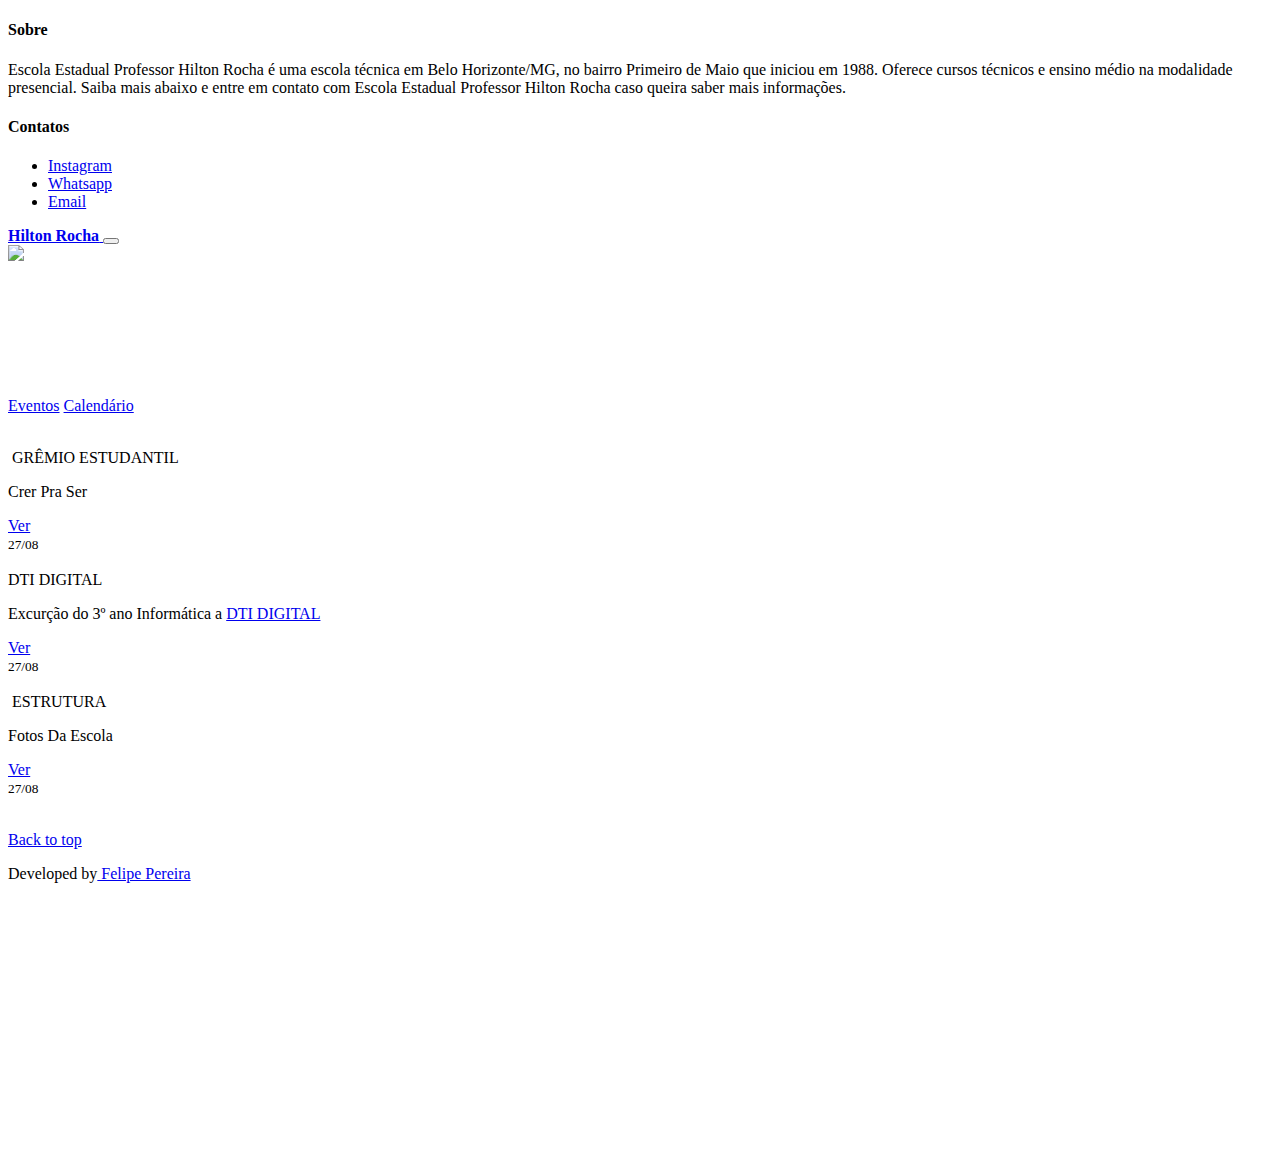
==== index.html @ 9ed956f4 "fixed bugs in html" ====
<!doctype html>
<html lang="pt-br">

<head>
  <meta charset="utf-8">
  <meta name="viewport" content="width=device-width, initial-scale=1">
  <meta name="description" content="">
  <meta name="author" content="Felipe Pereira">
  <meta name="generator" content="Lemon 0.101.0">
  <title>Hilton Rocha</title>


  <link href="./css/style.css" rel="stylesheet">
  <link rel="icon" type="imagem/png" href="./img/logo.png" />


</head>

<body>

  <div class="bg-image" style="background-image: url(./img/background.jpeg);height: 125vh;">
    <header>
      <div class="collapse bg-dark" id="navbarHeader">
        <div class="container">
          <div class="row">
            <div class="col-sm-8 col-md-7 py-4">
              <h4 class="text-white">Sobre</h4>
              <p class="text-muted">Escola Estadual Professor Hilton Rocha é uma escola técnica em Belo Horizonte/MG, no
                bairro Primeiro de Maio que iniciou em 1988. Oferece cursos técnicos e ensino médio na modalidade
                presencial. Saiba mais abaixo e entre em contato com Escola Estadual Professor Hilton Rocha caso queira
                saber mais informações.</p>
            </div>
            <div class="col-sm-4 offset-md-1 py-4">
              <h4 class="text-white">Contatos</h4>
              <ul class="list-unstyled">
                <li><a href="https://www.instagram.com/e.e.p.h.r/" class="text-white">Instagram</a></li>
                <li><a href="https://api.whatsapp.com/send?phone=55553134334885" class="text-white">Whatsapp</a></li>
                <li><a href="mailto:escola.353@educacao.mg.gov.br" class="text-white">Email</a></li>
              </ul>
            </div>
          </div>
        </div>
      </div>
      <div class="navbar navbar-dark bg-dark shadow-sm">
        <div class="container">
          <a href="#" class="navbar-brand d-flex align-items-center">
            <strong>Hilton Rocha</strong>
          </a>
          <button class="navbar-toggler" type="button" data-bs-toggle="collapse" data-bs-target="#navbarHeader"
            aria-controls="navbarHeader" aria-expanded="false" aria-label="Toggle navigation">
            <span class="navbar-toggler-icon"></span>
          </button>
        </div>
      </div>
    </header>
    <font color="white">
      <main>

        <section class="py-5 text-center container">
          <div class="row py-lg-5">
            <div class="col-lg-6 col-md-8 mx-auto">
              <img src="./img/logo.png">
              <h1 class="fw-light">Se não sabes aprende, se já sabes ensina</h1>
              <b>
                <p class="lead text-muted">Escola Estadual Professor Hilton Rocha</p>
              </b>
              <p><br>
    </font>
    <a href="#" class="btn btn-primary my-2">Eventos</a>
    <a href="#" class="btn btn-secondary my-2">Calendário</a>
    </p>
  </div>
  </div>
  </section>
  <div class="album py-5 bg-light">
    <div class="container">

      <div class="row row-cols-1 row-cols-sm-2 row-cols-md-3 g-3">
        <div class="col">
          <div class="card shadow-sm">
            <svg class="bd-placeholder-img card-img-top" width="100%" height="-10" xmlns="http://www.w3.org/2000/svg"
              role="img" aria-label="Placeholder: 
            Thumbnail" preserveAspectRatio="xMidYMid slice" focusable="false">
            </svg>
              <title>Placeholder</title>
              <img src="./img/gremio.jpeg" alt="" height="310px">
              <rect width="100%" height="100%" fill="#55595c" />
              <text x="50%" y="50%" fill="#eceeef" dy=".3em">GRÊMIO ESTUDANTIL</text>
            </svg>
            <div class="card-body">
              <p class="card-text">Crer Pra Ser</p>
              <div class="d-flex justify-content-between align-items-center">
                <div class="btn-group">
                  <a href="https://www.instagram.com/p/Cfljn4VO0ws/" button type="button"
                    class="btn btn-sm btn-outline-secondary">Ver</button></a>

                </div>
                <small class="text-muted">27/08</small>
              </div>
            </div>
          </div>
        </div>
        <div class="col">
          <div class="card shadow-sm">
            <svg class="bd-placeholder-img card-img-top" width="100%" height="1" xmlns="http://www.w3.org/2000/svg"
              role="img" aria-label="Placeholder: Thumbnail" preserveAspectRatio="xMidYMid slice" focusable="false">
            </svg><title>Placeholder</title><img src="./img/dti.jpeg" alt="" height="300px">
              <rect width="100%" height="100%" fill="#55595c" />
              <text x="50%" y="50%" fill="#eceeef" dy=".3em">DTI DIGITAL</text>
            </svg>

            <div class="card-body">
              <p class="card-text">Excurção do 3º ano Informática a <a href="https://www.dtidigital.com.br/"> DTI
                  DIGITAL</a></a></p>
              <div class="d-flex justify-content-between align-items-center">
                <div class="btn-group">
                  <a href="https://www.instagram.com/p/ChYHAMwJ24d/" button type="button"
                    class="btn btn-sm btn-outline-secondary">Ver</button></a>

                </div>
                <small class="text-muted">27/08</small>
              </div>
            </div>
          </div>
        </div>
        <div class="col">
          <div class="card shadow-sm">
            <svg class="bd-placeholder-img card-img-top" width="100%" height="1" xmlns="http://www.w3.org/2000/svg"
              role="img" aria-label="Placeholder: 
            Thumbnail" preserveAspectRatio="xMidYMid slice" focusable="false"></svg>
              <title>Placeholder</title><img src="./img/estrutura.jpg" alt="" height="300px">
              <rect width="100%" height="100%" fill="#55595c" />
              <text x="50%" y="50%" fill="#eceeef" dy=".3em">ESTRUTURA</text>
            </svg>
            <div class="card-body">
              <p class="card-text">Fotos Da Escola</p>
              <div class="d-flex justify-content-between align-items-center">
                <div class="btn-group">
                  <a href="https://www.instagram.com/p/ChUYfMyuqfx/" button type="button"
                    class="btn btn-sm btn-outline-secondary">Ver</button></a>

                </div>
                <small class="text-muted">27/08</small>
              </div>
            </div>
          </div>
        </div>
      </div>


      </footer>
      <br>


      <footer class="text-muted py-5">
        <div class="container">
          <p class="float-end mb-1">
            <a href="#">Back to top</a>
          </p>
          <p class="mb-1">Developed by<a href="https://github.com/felipepx"> Felipe
              Pereira</a></p>
        </div>
      </footer>



     <script type="text/javascript" charset="UTF-8" src="./js/index.js"> </script>
 

</body>

</html>
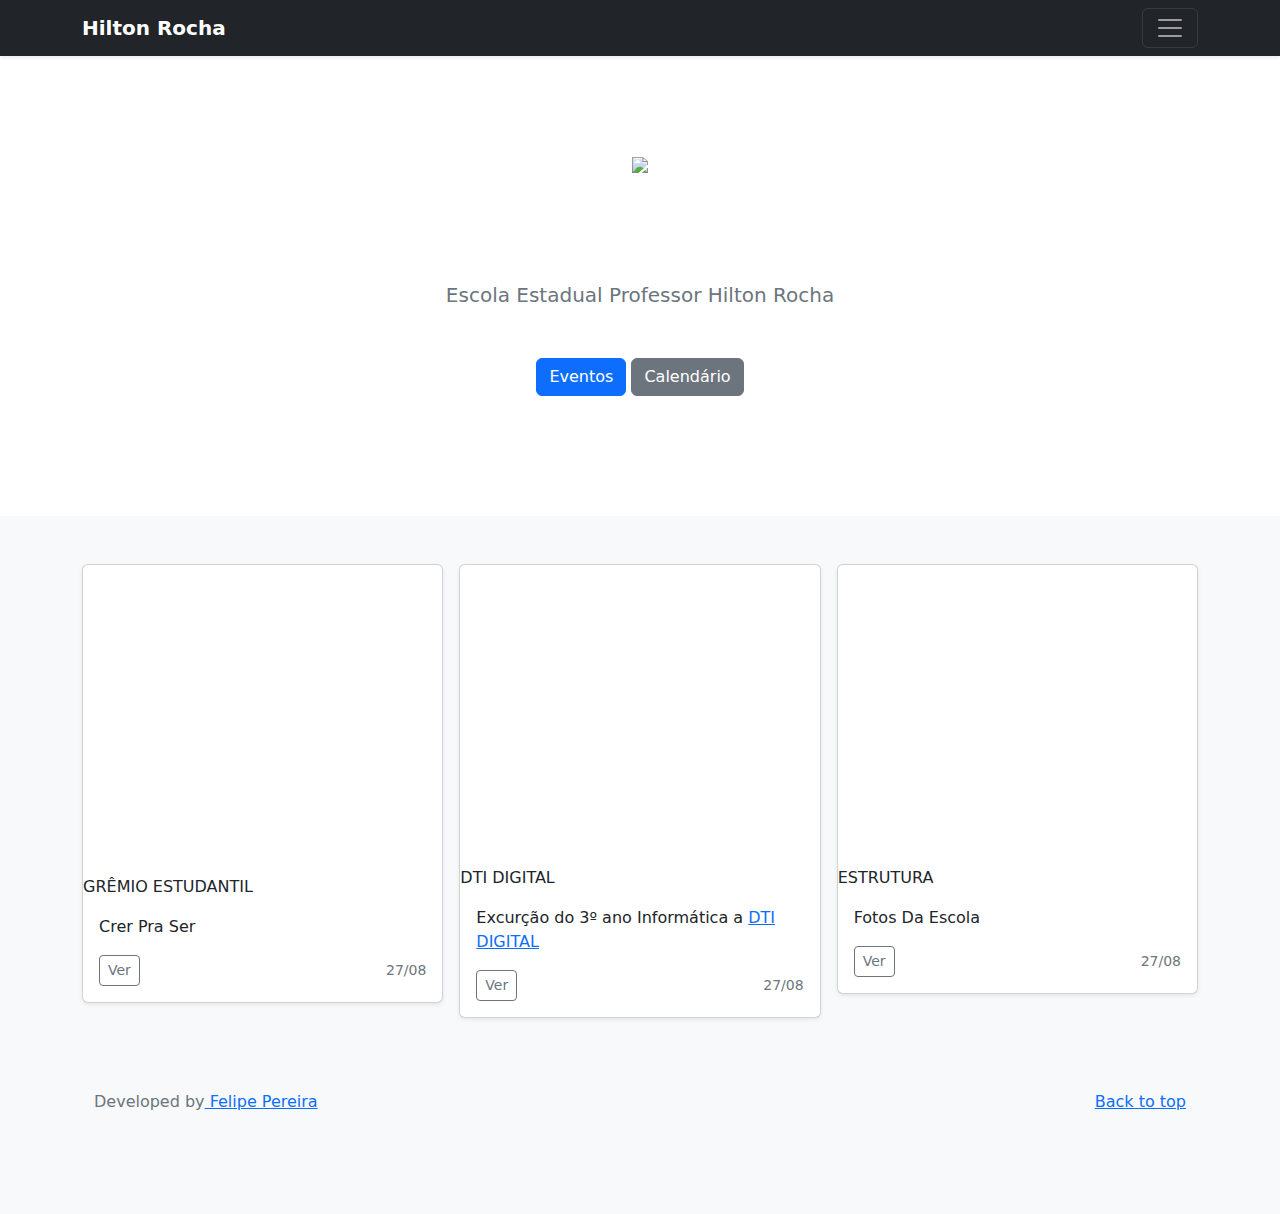
==== commit 951de6b8: "Update index.html" ====
--- a/index.html
+++ b/index.html
@@ -60,7 +60,7 @@
           <div class="row py-lg-5">
             <div class="col-lg-6 col-md-8 mx-auto">
               <img src="./img/logo.png">
-              <h1 class="fw-light">Se não sabes aprende, se já sabes ensina</h1>
+              <h1 class="fw-light">Se não sabes, aprende. Se já sabes, ensina</h1>
               <b>
                 <p class="lead text-muted">Escola Estadual Professor Hilton Rocha</p>
               </b>
--- a/css/style.css
+++ b/css/style.css
@@ -0,0 +1,12664 @@
+:root {
+    --bs-blue: #0d6efd;
+    --bs-indigo: #6610f2;
+    --bs-purple: #6f42c1;
+    --bs-pink: #d63384;
+    --bs-red: #dc3545;
+    --bs-orange: #fd7e14;
+    --bs-yellow: #ffc107;
+    --bs-green: #198754;
+    --bs-teal: #20c997;
+    --bs-cyan: #0dcaf0;
+    --bs-black: #000;
+    --bs-white: #fff;
+    --bs-gray: #6c757d;
+    --bs-gray-dark: #343a40;
+    --bs-gray-100: #f8f9fa;
+    --bs-gray-200: #e9ecef;
+    --bs-gray-300: #dee2e6;
+    --bs-gray-400: #ced4da;
+    --bs-gray-500: #adb5bd;
+    --bs-gray-600: #6c757d;
+    --bs-gray-700: #495057;
+    --bs-gray-800: #343a40;
+    --bs-gray-900: #212529;
+    --bs-primary: #0d6efd;
+    --bs-secondary: #6c757d;
+    --bs-success: #198754;
+    --bs-info: #0dcaf0;
+    --bs-warning: #ffc107;
+    --bs-danger: #dc3545;
+    --bs-light: #f8f9fa;
+    --bs-dark: #212529;
+    --bs-primary-rgb: 13, 110, 253;
+    --bs-secondary-rgb: 108, 117, 125;
+    --bs-success-rgb: 25, 135, 84;
+    --bs-info-rgb: 13, 202, 240;
+    --bs-warning-rgb: 255, 193, 7;
+    --bs-danger-rgb: 220, 53, 69;
+    --bs-light-rgb: 248, 249, 250;
+    --bs-dark-rgb: 33, 37, 41;
+    --bs-white-rgb: 255, 255, 255;
+    --bs-black-rgb: 0, 0, 0;
+    --bs-body-color-rgb: 33, 37, 41;
+    --bs-body-bg-rgb: 255, 255, 255;
+    --bs-font-sans-serif: system-ui, -apple-system, "Segoe UI", Roboto, "Helvetica Neue", "Noto Sans", "Liberation Sans", Arial, sans-serif, "Apple Color Emoji", "Segoe UI Emoji", "Segoe UI Symbol", "Noto Color Emoji";
+    --bs-font-monospace: SFMono-Regular, Menlo, Monaco, Consolas, "Liberation Mono", "Courier New", monospace;
+    --bs-gradient: linear-gradient(180deg, rgba(255, 255, 255, 0.15), rgba(255, 255, 255, 0));
+    --bs-body-font-family: var(--bs-font-sans-serif);
+    --bs-body-font-size: 1rem;
+    --bs-body-font-weight: 400;
+    --bs-body-line-height: 1.5;
+    --bs-body-color: #212529;
+    --bs-body-bg: #fff;
+    --bs-border-width: 1px;
+    --bs-border-style: solid;
+    --bs-border-color: #dee2e6;
+    --bs-border-color-translucent: rgba(0, 0, 0, 0.175);
+    --bs-border-radius: 0.375rem;
+    --bs-border-radius-sm: 0.25rem;
+    --bs-border-radius-lg: 0.5rem;
+    --bs-border-radius-xl: 1rem;
+    --bs-border-radius-2xl: 2rem;
+    --bs-border-radius-pill: 50rem;
+    --bs-link-color: #0d6efd;
+    --bs-link-hover-color: #0a58ca;
+    --bs-code-color: #d63384;
+    --bs-highlight-bg: #fff3cd
+}
+
+*,
+::after,
+::before {
+    box-sizing: border-box
+}
+
+@media (prefers-reduced-motion:no-preference) {
+    :root {
+        scroll-behavior: smooth
+    }
+}
+
+body {
+    margin: 0;
+    font-family: var(--bs-body-font-family);
+    font-size: var(--bs-body-font-size);
+    font-weight: var(--bs-body-font-weight);
+    line-height: var(--bs-body-line-height);
+    color: var(--bs-body-color);
+    text-align: var(--bs-body-text-align);
+    background-color: var(--bs-body-bg);
+    -webkit-text-size-adjust: 100%;
+    -webkit-tap-highlight-color: transparent
+}
+
+hr {
+    margin: 1rem 0;
+    color: inherit;
+    border: 0;
+    border-top: 1px solid;
+    opacity: .25
+}
+
+.h1,
+.h2,
+.h3,
+.h4,
+.h5,
+.h6,
+h1,
+h2,
+h3,
+h4,
+h5,
+h6 {
+    margin-top: 0;
+    margin-bottom: .5rem;
+    font-weight: 500;
+    line-height: 1.2
+}
+
+.h1,
+h1 {
+    font-size: calc(1.375rem + 1.5vw)
+}
+
+@media (min-width:1200px) {
+
+    .h1,
+    h1 {
+        font-size: 2.5rem
+    }
+}
+
+.h2,
+h2 {
+    font-size: calc(1.325rem + .9vw)
+}
+
+@media (min-width:1200px) {
+
+    .h2,
+    h2 {
+        font-size: 2rem
+    }
+}
+
+.h3,
+h3 {
+    font-size: calc(1.3rem + .6vw)
+}
+
+@media (min-width:1200px) {
+
+    .h3,
+    h3 {
+        font-size: 1.75rem
+    }
+}
+
+.h4,
+h4 {
+    font-size: calc(1.275rem + .3vw)
+}
+
+@media (min-width:1200px) {
+
+    .h4,
+    h4 {
+        font-size: 1.5rem
+    }
+}
+
+.h5,
+h5 {
+    font-size: 1.25rem
+}
+
+.h6,
+h6 {
+    font-size: 1rem
+}
+
+p {
+    margin-top: 0;
+    margin-bottom: 1rem
+}
+
+abbr[title] {
+    -webkit-text-decoration: underline dotted;
+    text-decoration: underline dotted;
+    cursor: help;
+    -webkit-text-decoration-skip-ink: none;
+    text-decoration-skip-ink: none
+}
+
+address {
+    margin-bottom: 1rem;
+    font-style: normal;
+    line-height: inherit
+}
+
+ol,
+ul {
+    padding-left: 2rem
+}
+
+dl,
+ol,
+ul {
+    margin-top: 0;
+    margin-bottom: 1rem
+}
+
+ol ol,
+ol ul,
+ul ol,
+ul ul {
+    margin-bottom: 0
+}
+
+dt {
+    font-weight: 700
+}
+
+dd {
+    margin-bottom: .5rem;
+    margin-left: 0
+}
+
+blockquote {
+    margin: 0 0 1rem
+}
+
+b,
+strong {
+    font-weight: bolder
+}
+
+.small,
+small {
+    font-size: .875em
+}
+
+.mark,
+mark {
+    padding: .1875em;
+    background-color: var(--bs-highlight-bg)
+}
+
+sub,
+sup {
+    position: relative;
+    font-size: .75em;
+    line-height: 0;
+    vertical-align: baseline
+}
+
+sub {
+    bottom: -.25em
+}
+
+sup {
+    top: -.5em
+}
+
+a {
+    color: var(--bs-link-color);
+    text-decoration: underline
+}
+
+a:hover {
+    color: var(--bs-link-hover-color)
+}
+
+a:not([href]):not([class]),
+a:not([href]):not([class]):hover {
+    color: inherit;
+    text-decoration: none
+}
+
+code,
+kbd,
+pre,
+samp {
+    font-family: var(--bs-font-monospace);
+    font-size: 1em
+}
+
+pre {
+    display: block;
+    margin-top: 0;
+    margin-bottom: 1rem;
+    overflow: auto;
+    font-size: .875em
+}
+
+pre code {
+    font-size: inherit;
+    color: inherit;
+    word-break: normal
+}
+
+code {
+    font-size: .875em;
+    color: var(--bs-code-color);
+    word-wrap: break-word
+}
+
+a>code {
+    color: inherit
+}
+
+kbd {
+    padding: .1875rem .375rem;
+    font-size: .875em;
+    color: var(--bs-body-bg);
+    background-color: var(--bs-body-color);
+    border-radius: .25rem
+}
+
+kbd kbd {
+    padding: 0;
+    font-size: 1em
+}
+
+figure {
+    margin: 0 0 1rem
+}
+
+img,
+svg {
+    vertical-align: middle
+}
+
+table {
+    caption-side: bottom;
+    border-collapse: collapse
+}
+
+caption {
+    padding-top: .5rem;
+    padding-bottom: .5rem;
+    color: #6c757d;
+    text-align: left
+}
+
+th {
+    text-align: inherit;
+    text-align: -webkit-match-parent
+}
+
+tbody,
+td,
+tfoot,
+th,
+thead,
+tr {
+    border-color: inherit;
+    border-style: solid;
+    border-width: 0
+}
+
+label {
+    display: inline-block
+}
+
+button {
+    border-radius: 0
+}
+
+button:focus:not(:focus-visible) {
+    outline: 0
+}
+
+button,
+input,
+optgroup,
+select,
+textarea {
+    margin: 0;
+    font-family: inherit;
+    font-size: inherit;
+    line-height: inherit
+}
+
+button,
+select {
+    text-transform: none
+}
+
+[role=button] {
+    cursor: pointer
+}
+
+select {
+    word-wrap: normal
+}
+
+select:disabled {
+    opacity: 1
+}
+
+[list]:not([type=date]):not([type=datetime-local]):not([type=month]):not([type=week]):not([type=time])::-webkit-calendar-picker-indicator {
+    display: none !important
+}
+
+[type=button],
+[type=reset],
+[type=submit],
+button {
+    -webkit-appearance: button
+}
+
+[type=button]:not(:disabled),
+[type=reset]:not(:disabled),
+[type=submit]:not(:disabled),
+button:not(:disabled) {
+    cursor: pointer
+}
+
+::-moz-focus-inner {
+    padding: 0;
+    border-style: none
+}
+
+textarea {
+    resize: vertical
+}
+
+fieldset {
+    min-width: 0;
+    padding: 0;
+    margin: 0;
+    border: 0
+}
+
+legend {
+    float: left;
+    width: 100%;
+    padding: 0;
+    margin-bottom: .5rem;
+    font-size: calc(1.275rem + .3vw);
+    line-height: inherit
+}
+
+@media (min-width:1200px) {
+    legend {
+        font-size: 1.5rem
+    }
+}
+
+legend+* {
+    clear: left
+}
+
+::-webkit-datetime-edit-day-field,
+::-webkit-datetime-edit-fields-wrapper,
+::-webkit-datetime-edit-hour-field,
+::-webkit-datetime-edit-minute,
+::-webkit-datetime-edit-month-field,
+::-webkit-datetime-edit-text,
+::-webkit-datetime-edit-year-field {
+    padding: 0
+}
+
+::-webkit-inner-spin-button {
+    height: auto
+}
+
+[type=search] {
+    outline-offset: -2px;
+    -webkit-appearance: textfield
+}
+
+::-webkit-search-decoration {
+    -webkit-appearance: none
+}
+
+::-webkit-color-swatch-wrapper {
+    padding: 0
+}
+
+::-webkit-file-upload-button {
+    font: inherit;
+    -webkit-appearance: button
+}
+
+::file-selector-button {
+    font: inherit;
+    -webkit-appearance: button
+}
+
+output {
+    display: inline-block
+}
+
+iframe {
+    border: 0
+}
+
+summary {
+    display: list-item;
+    cursor: pointer
+}
+
+progress {
+    vertical-align: baseline
+}
+
+[hidden] {
+    display: none !important
+}
+
+.lead {
+    font-size: 1.25rem;
+    font-weight: 300
+}
+
+.display-1 {
+    font-size: calc(1.625rem + 4.5vw);
+    font-weight: 300;
+    line-height: 1.2
+}
+
+@media (min-width:1200px) {
+    .display-1 {
+        font-size: 5rem
+    }
+}
+
+.display-2 {
+    font-size: calc(1.575rem + 3.9vw);
+    font-weight: 300;
+    line-height: 1.2
+}
+
+@media (min-width:1200px) {
+    .display-2 {
+        font-size: 4.5rem
+    }
+}
+
+.display-3 {
+    font-size: calc(1.525rem + 3.3vw);
+    font-weight: 300;
+    line-height: 1.2
+}
+
+@media (min-width:1200px) {
+    .display-3 {
+        font-size: 4rem
+    }
+}
+
+.display-4 {
+    font-size: calc(1.475rem + 2.7vw);
+    font-weight: 300;
+    line-height: 1.2
+}
+
+@media (min-width:1200px) {
+    .display-4 {
+        font-size: 3.5rem
+    }
+}
+
+.display-5 {
+    font-size: calc(1.425rem + 2.1vw);
+    font-weight: 300;
+    line-height: 1.2
+}
+
+@media (min-width:1200px) {
+    .display-5 {
+        font-size: 3rem
+    }
+}
+
+.display-6 {
+    font-size: calc(1.375rem + 1.5vw);
+    font-weight: 300;
+    line-height: 1.2
+}
+
+@media (min-width:1200px) {
+    .display-6 {
+        font-size: 2.5rem
+    }
+}
+
+.list-unstyled {
+    padding-left: 0;
+    list-style: none
+}
+
+.list-inline {
+    padding-left: 0;
+    list-style: none
+}
+
+.list-inline-item {
+    display: inline-block
+}
+
+.list-inline-item:not(:last-child) {
+    margin-right: .5rem
+}
+
+.initialism {
+    font-size: .875em;
+    text-transform: uppercase
+}
+
+.blockquote {
+    margin-bottom: 1rem;
+    font-size: 1.25rem
+}
+
+.blockquote>:last-child {
+    margin-bottom: 0
+}
+
+.blockquote-footer {
+    margin-top: -1rem;
+    margin-bottom: 1rem;
+    font-size: .875em;
+    color: #6c757d
+}
+
+.blockquote-footer::before {
+    content: "— "
+}
+
+.img-fluid {
+    max-width: 100%;
+    height: auto
+}
+
+.img-thumbnail {
+    padding: .25rem;
+    background-color: #fff;
+    border: 1px solid var(--bs-border-color);
+    border-radius: .375rem;
+    max-width: 100%;
+    height: auto
+}
+
+.figure {
+    display: inline-block
+}
+
+.figure-img {
+    margin-bottom: .5rem;
+    line-height: 1
+}
+
+.figure-caption {
+    font-size: .875em;
+    color: #6c757d
+}
+
+.container,
+.container-fluid,
+.container-lg,
+.container-md,
+.container-sm,
+.container-xl,
+.container-xxl {
+    --bs-gutter-x: 1.5rem;
+    --bs-gutter-y: 0;
+    width: 100%;
+    padding-right: calc(var(--bs-gutter-x) * .5);
+    padding-left: calc(var(--bs-gutter-x) * .5);
+    margin-right: auto;
+    margin-left: auto
+}
+
+@media (min-width:576px) {
+
+    .container,
+    .container-sm {
+        max-width: 540px
+    }
+}
+
+@media (min-width:768px) {
+
+    .container,
+    .container-md,
+    .container-sm {
+        max-width: 720px
+    }
+}
+
+@media (min-width:992px) {
+
+    .container,
+    .container-lg,
+    .container-md,
+    .container-sm {
+        max-width: 960px
+    }
+}
+
+@media (min-width:1200px) {
+
+    .container,
+    .container-lg,
+    .container-md,
+    .container-sm,
+    .container-xl {
+        max-width: 1140px
+    }
+}
+
+@media (min-width:1400px) {
+
+    .container,
+    .container-lg,
+    .container-md,
+    .container-sm,
+    .container-xl,
+    .container-xxl {
+        max-width: 1320px
+    }
+}
+
+.row {
+    --bs-gutter-x: 1.5rem;
+    --bs-gutter-y: 0;
+    display: flex;
+    flex-wrap: wrap;
+    margin-top: calc(-1 * var(--bs-gutter-y));
+    margin-right: calc(-.5 * var(--bs-gutter-x));
+    margin-left: calc(-.5 * var(--bs-gutter-x))
+}
+
+.row>* {
+    flex-shrink: 0;
+    width: 100%;
+    max-width: 100%;
+    padding-right: calc(var(--bs-gutter-x) * .5);
+    padding-left: calc(var(--bs-gutter-x) * .5);
+    margin-top: var(--bs-gutter-y)
+}
+
+.col {
+    flex: 1 0 0%
+}
+
+.row-cols-auto>* {
+    flex: 0 0 auto;
+    width: auto
+}
+
+.row-cols-1>* {
+    flex: 0 0 auto;
+    width: 100%
+}
+
+.row-cols-2>* {
+    flex: 0 0 auto;
+    width: 50%
+}
+
+.row-cols-3>* {
+    flex: 0 0 auto;
+    width: 33.3333333333%
+}
+
+.row-cols-4>* {
+    flex: 0 0 auto;
+    width: 25%
+}
+
+.row-cols-5>* {
+    flex: 0 0 auto;
+    width: 20%
+}
+
+.row-cols-6>* {
+    flex: 0 0 auto;
+    width: 16.6666666667%
+}
+
+.col-auto {
+    flex: 0 0 auto;
+    width: auto
+}
+
+.col-1 {
+    flex: 0 0 auto;
+    width: 8.33333333%
+}
+
+.col-2 {
+    flex: 0 0 auto;
+    width: 16.66666667%
+}
+
+.col-3 {
+    flex: 0 0 auto;
+    width: 25%
+}
+
+.col-4 {
+    flex: 0 0 auto;
+    width: 33.33333333%
+}
+
+.col-5 {
+    flex: 0 0 auto;
+    width: 41.66666667%
+}
+
+.col-6 {
+    flex: 0 0 auto;
+    width: 50%
+}
+
+.col-7 {
+    flex: 0 0 auto;
+    width: 58.33333333%
+}
+
+.col-8 {
+    flex: 0 0 auto;
+    width: 66.66666667%
+}
+
+.col-9 {
+    flex: 0 0 auto;
+    width: 75%
+}
+
+.col-10 {
+    flex: 0 0 auto;
+    width: 83.33333333%
+}
+
+.col-11 {
+    flex: 0 0 auto;
+    width: 91.66666667%
+}
+
+.col-12 {
+    flex: 0 0 auto;
+    width: 100%
+}
+
+.offset-1 {
+    margin-left: 8.33333333%
+}
+
+.offset-2 {
+    margin-left: 16.66666667%
+}
+
+.offset-3 {
+    margin-left: 25%
+}
+
+.offset-4 {
+    margin-left: 33.33333333%
+}
+
+.offset-5 {
+    margin-left: 41.66666667%
+}
+
+.offset-6 {
+    margin-left: 50%
+}
+
+.offset-7 {
+    margin-left: 58.33333333%
+}
+
+.offset-8 {
+    margin-left: 66.66666667%
+}
+
+.offset-9 {
+    margin-left: 75%
+}
+
+.offset-10 {
+    margin-left: 83.33333333%
+}
+
+.offset-11 {
+    margin-left: 91.66666667%
+}
+
+.g-0,
+.gx-0 {
+    --bs-gutter-x: 0
+}
+
+.g-0,
+.gy-0 {
+    --bs-gutter-y: 0
+}
+
+.g-1,
+.gx-1 {
+    --bs-gutter-x: 0.25rem
+}
+
+.g-1,
+.gy-1 {
+    --bs-gutter-y: 0.25rem
+}
+
+.g-2,
+.gx-2 {
+    --bs-gutter-x: 0.5rem
+}
+
+.g-2,
+.gy-2 {
+    --bs-gutter-y: 0.5rem
+}
+
+.g-3,
+.gx-3 {
+    --bs-gutter-x: 1rem
+}
+
+.g-3,
+.gy-3 {
+    --bs-gutter-y: 1rem
+}
+
+.g-4,
+.gx-4 {
+    --bs-gutter-x: 1.5rem
+}
+
+.g-4,
+.gy-4 {
+    --bs-gutter-y: 1.5rem
+}
+
+.g-5,
+.gx-5 {
+    --bs-gutter-x: 3rem
+}
+
+.g-5,
+.gy-5 {
+    --bs-gutter-y: 3rem
+}
+
+@media (min-width:576px) {
+    .col-sm {
+        flex: 1 0 0%
+    }
+
+    .row-cols-sm-auto>* {
+        flex: 0 0 auto;
+        width: auto
+    }
+
+    .row-cols-sm-1>* {
+        flex: 0 0 auto;
+        width: 100%
+    }
+
+    .row-cols-sm-2>* {
+        flex: 0 0 auto;
+        width: 50%
+    }
+
+    .row-cols-sm-3>* {
+        flex: 0 0 auto;
+        width: 33.3333333333%
+    }
+
+    .row-cols-sm-4>* {
+        flex: 0 0 auto;
+        width: 25%
+    }
+
+    .row-cols-sm-5>* {
+        flex: 0 0 auto;
+        width: 20%
+    }
+
+    .row-cols-sm-6>* {
+        flex: 0 0 auto;
+        width: 16.6666666667%
+    }
+
+    .col-sm-auto {
+        flex: 0 0 auto;
+        width: auto
+    }
+
+    .col-sm-1 {
+        flex: 0 0 auto;
+        width: 8.33333333%
+    }
+
+    .col-sm-2 {
+        flex: 0 0 auto;
+        width: 16.66666667%
+    }
+
+    .col-sm-3 {
+        flex: 0 0 auto;
+        width: 25%
+    }
+
+    .col-sm-4 {
+        flex: 0 0 auto;
+        width: 33.33333333%
+    }
+
+    .col-sm-5 {
+        flex: 0 0 auto;
+        width: 41.66666667%
+    }
+
+    .col-sm-6 {
+        flex: 0 0 auto;
+        width: 50%
+    }
+
+    .col-sm-7 {
+        flex: 0 0 auto;
+        width: 58.33333333%
+    }
+
+    .col-sm-8 {
+        flex: 0 0 auto;
+        width: 66.66666667%
+    }
+
+    .col-sm-9 {
+        flex: 0 0 auto;
+        width: 75%
+    }
+
+    .col-sm-10 {
+        flex: 0 0 auto;
+        width: 83.33333333%
+    }
+
+    .col-sm-11 {
+        flex: 0 0 auto;
+        width: 91.66666667%
+    }
+
+    .col-sm-12 {
+        flex: 0 0 auto;
+        width: 100%
+    }
+
+    .offset-sm-0 {
+        margin-left: 0
+    }
+
+    .offset-sm-1 {
+        margin-left: 8.33333333%
+    }
+
+    .offset-sm-2 {
+        margin-left: 16.66666667%
+    }
+
+    .offset-sm-3 {
+        margin-left: 25%
+    }
+
+    .offset-sm-4 {
+        margin-left: 33.33333333%
+    }
+
+    .offset-sm-5 {
+        margin-left: 41.66666667%
+    }
+
+    .offset-sm-6 {
+        margin-left: 50%
+    }
+
+    .offset-sm-7 {
+        margin-left: 58.33333333%
+    }
+
+    .offset-sm-8 {
+        margin-left: 66.66666667%
+    }
+
+    .offset-sm-9 {
+        margin-left: 75%
+    }
+
+    .offset-sm-10 {
+        margin-left: 83.33333333%
+    }
+
+    .offset-sm-11 {
+        margin-left: 91.66666667%
+    }
+
+    .g-sm-0,
+    .gx-sm-0 {
+        --bs-gutter-x: 0
+    }
+
+    .g-sm-0,
+    .gy-sm-0 {
+        --bs-gutter-y: 0
+    }
+
+    .g-sm-1,
+    .gx-sm-1 {
+        --bs-gutter-x: 0.25rem
+    }
+
+    .g-sm-1,
+    .gy-sm-1 {
+        --bs-gutter-y: 0.25rem
+    }
+
+    .g-sm-2,
+    .gx-sm-2 {
+        --bs-gutter-x: 0.5rem
+    }
+
+    .g-sm-2,
+    .gy-sm-2 {
+        --bs-gutter-y: 0.5rem
+    }
+
+    .g-sm-3,
+    .gx-sm-3 {
+        --bs-gutter-x: 1rem
+    }
+
+    .g-sm-3,
+    .gy-sm-3 {
+        --bs-gutter-y: 1rem
+    }
+
+    .g-sm-4,
+    .gx-sm-4 {
+        --bs-gutter-x: 1.5rem
+    }
+
+    .g-sm-4,
+    .gy-sm-4 {
+        --bs-gutter-y: 1.5rem
+    }
+
+    .g-sm-5,
+    .gx-sm-5 {
+        --bs-gutter-x: 3rem
+    }
+
+    .g-sm-5,
+    .gy-sm-5 {
+        --bs-gutter-y: 3rem
+    }
+}
+
+@media (min-width:768px) {
+    .col-md {
+        flex: 1 0 0%
+    }
+
+    .row-cols-md-auto>* {
+        flex: 0 0 auto;
+        width: auto
+    }
+
+    .row-cols-md-1>* {
+        flex: 0 0 auto;
+        width: 100%
+    }
+
+    .row-cols-md-2>* {
+        flex: 0 0 auto;
+        width: 50%
+    }
+
+    .row-cols-md-3>* {
+        flex: 0 0 auto;
+        width: 33.3333333333%
+    }
+
+    .row-cols-md-4>* {
+        flex: 0 0 auto;
+        width: 25%
+    }
+
+    .row-cols-md-5>* {
+        flex: 0 0 auto;
+        width: 20%
+    }
+
+    .row-cols-md-6>* {
+        flex: 0 0 auto;
+        width: 16.6666666667%
+    }
+
+    .col-md-auto {
+        flex: 0 0 auto;
+        width: auto
+    }
+
+    .col-md-1 {
+        flex: 0 0 auto;
+        width: 8.33333333%
+    }
+
+    .col-md-2 {
+        flex: 0 0 auto;
+        width: 16.66666667%
+    }
+
+    .col-md-3 {
+        flex: 0 0 auto;
+        width: 25%
+    }
+
+    .col-md-4 {
+        flex: 0 0 auto;
+        width: 33.33333333%
+    }
+
+    .col-md-5 {
+        flex: 0 0 auto;
+        width: 41.66666667%
+    }
+
+    .col-md-6 {
+        flex: 0 0 auto;
+        width: 50%
+    }
+
+    .col-md-7 {
+        flex: 0 0 auto;
+        width: 58.33333333%
+    }
+
+    .col-md-8 {
+        flex: 0 0 auto;
+        width: 66.66666667%
+    }
+
+    .col-md-9 {
+        flex: 0 0 auto;
+        width: 75%
+    }
+
+    .col-md-10 {
+        flex: 0 0 auto;
+        width: 83.33333333%
+    }
+
+    .col-md-11 {
+        flex: 0 0 auto;
+        width: 91.66666667%
+    }
+
+    .col-md-12 {
+        flex: 0 0 auto;
+        width: 100%
+    }
+
+    .offset-md-0 {
+        margin-left: 0
+    }
+
+    .offset-md-1 {
+        margin-left: 8.33333333%
+    }
+
+    .offset-md-2 {
+        margin-left: 16.66666667%
+    }
+
+    .offset-md-3 {
+        margin-left: 25%
+    }
+
+    .offset-md-4 {
+        margin-left: 33.33333333%
+    }
+
+    .offset-md-5 {
+        margin-left: 41.66666667%
+    }
+
+    .offset-md-6 {
+        margin-left: 50%
+    }
+
+    .offset-md-7 {
+        margin-left: 58.33333333%
+    }
+
+    .offset-md-8 {
+        margin-left: 66.66666667%
+    }
+
+    .offset-md-9 {
+        margin-left: 75%
+    }
+
+    .offset-md-10 {
+        margin-left: 83.33333333%
+    }
+
+    .offset-md-11 {
+        margin-left: 91.66666667%
+    }
+
+    .g-md-0,
+    .gx-md-0 {
+        --bs-gutter-x: 0
+    }
+
+    .g-md-0,
+    .gy-md-0 {
+        --bs-gutter-y: 0
+    }
+
+    .g-md-1,
+    .gx-md-1 {
+        --bs-gutter-x: 0.25rem
+    }
+
+    .g-md-1,
+    .gy-md-1 {
+        --bs-gutter-y: 0.25rem
+    }
+
+    .g-md-2,
+    .gx-md-2 {
+        --bs-gutter-x: 0.5rem
+    }
+
+    .g-md-2,
+    .gy-md-2 {
+        --bs-gutter-y: 0.5rem
+    }
+
+    .g-md-3,
+    .gx-md-3 {
+        --bs-gutter-x: 1rem
+    }
+
+    .g-md-3,
+    .gy-md-3 {
+        --bs-gutter-y: 1rem
+    }
+
+    .g-md-4,
+    .gx-md-4 {
+        --bs-gutter-x: 1.5rem
+    }
+
+    .g-md-4,
+    .gy-md-4 {
+        --bs-gutter-y: 1.5rem
+    }
+
+    .g-md-5,
+    .gx-md-5 {
+        --bs-gutter-x: 3rem
+    }
+
+    .g-md-5,
+    .gy-md-5 {
+        --bs-gutter-y: 3rem
+    }
+}
+
+@media (min-width:992px) {
+    .col-lg {
+        flex: 1 0 0%
+    }
+
+    .row-cols-lg-auto>* {
+        flex: 0 0 auto;
+        width: auto
+    }
+
+    .row-cols-lg-1>* {
+        flex: 0 0 auto;
+        width: 100%
+    }
+
+    .row-cols-lg-2>* {
+        flex: 0 0 auto;
+        width: 50%
+    }
+
+    .row-cols-lg-3>* {
+        flex: 0 0 auto;
+        width: 33.3333333333%
+    }
+
+    .row-cols-lg-4>* {
+        flex: 0 0 auto;
+        width: 25%
+    }
+
+    .row-cols-lg-5>* {
+        flex: 0 0 auto;
+        width: 20%
+    }
+
+    .row-cols-lg-6>* {
+        flex: 0 0 auto;
+        width: 16.6666666667%
+    }
+
+    .col-lg-auto {
+        flex: 0 0 auto;
+        width: auto
+    }
+
+    .col-lg-1 {
+        flex: 0 0 auto;
+        width: 8.33333333%
+    }
+
+    .col-lg-2 {
+        flex: 0 0 auto;
+        width: 16.66666667%
+    }
+
+    .col-lg-3 {
+        flex: 0 0 auto;
+        width: 25%
+    }
+
+    .col-lg-4 {
+        flex: 0 0 auto;
+        width: 33.33333333%
+    }
+
+    .col-lg-5 {
+        flex: 0 0 auto;
+        width: 41.66666667%
+    }
+
+    .col-lg-6 {
+        flex: 0 0 auto;
+        width: 50%
+    }
+
+    .col-lg-7 {
+        flex: 0 0 auto;
+        width: 58.33333333%
+    }
+
+    .col-lg-8 {
+        flex: 0 0 auto;
+        width: 66.66666667%
+    }
+
+    .col-lg-9 {
+        flex: 0 0 auto;
+        width: 75%
+    }
+
+    .col-lg-10 {
+        flex: 0 0 auto;
+        width: 83.33333333%
+    }
+
+    .col-lg-11 {
+        flex: 0 0 auto;
+        width: 91.66666667%
+    }
+
+    .col-lg-12 {
+        flex: 0 0 auto;
+        width: 100%
+    }
+
+    .offset-lg-0 {
+        margin-left: 0
+    }
+
+    .offset-lg-1 {
+        margin-left: 8.33333333%
+    }
+
+    .offset-lg-2 {
+        margin-left: 16.66666667%
+    }
+
+    .offset-lg-3 {
+        margin-left: 25%
+    }
+
+    .offset-lg-4 {
+        margin-left: 33.33333333%
+    }
+
+    .offset-lg-5 {
+        margin-left: 41.66666667%
+    }
+
+    .offset-lg-6 {
+        margin-left: 50%
+    }
+
+    .offset-lg-7 {
+        margin-left: 58.33333333%
+    }
+
+    .offset-lg-8 {
+        margin-left: 66.66666667%
+    }
+
+    .offset-lg-9 {
+        margin-left: 75%
+    }
+
+    .offset-lg-10 {
+        margin-left: 83.33333333%
+    }
+
+    .offset-lg-11 {
+        margin-left: 91.66666667%
+    }
+
+    .g-lg-0,
+    .gx-lg-0 {
+        --bs-gutter-x: 0
+    }
+
+    .g-lg-0,
+    .gy-lg-0 {
+        --bs-gutter-y: 0
+    }
+
+    .g-lg-1,
+    .gx-lg-1 {
+        --bs-gutter-x: 0.25rem
+    }
+
+    .g-lg-1,
+    .gy-lg-1 {
+        --bs-gutter-y: 0.25rem
+    }
+
+    .g-lg-2,
+    .gx-lg-2 {
+        --bs-gutter-x: 0.5rem
+    }
+
+    .g-lg-2,
+    .gy-lg-2 {
+        --bs-gutter-y: 0.5rem
+    }
+
+    .g-lg-3,
+    .gx-lg-3 {
+        --bs-gutter-x: 1rem
+    }
+
+    .g-lg-3,
+    .gy-lg-3 {
+        --bs-gutter-y: 1rem
+    }
+
+    .g-lg-4,
+    .gx-lg-4 {
+        --bs-gutter-x: 1.5rem
+    }
+
+    .g-lg-4,
+    .gy-lg-4 {
+        --bs-gutter-y: 1.5rem
+    }
+
+    .g-lg-5,
+    .gx-lg-5 {
+        --bs-gutter-x: 3rem
+    }
+
+    .g-lg-5,
+    .gy-lg-5 {
+        --bs-gutter-y: 3rem
+    }
+}
+
+@media (min-width:1200px) {
+    .col-xl {
+        flex: 1 0 0%
+    }
+
+    .row-cols-xl-auto>* {
+        flex: 0 0 auto;
+        width: auto
+    }
+
+    .row-cols-xl-1>* {
+        flex: 0 0 auto;
+        width: 100%
+    }
+
+    .row-cols-xl-2>* {
+        flex: 0 0 auto;
+        width: 50%
+    }
+
+    .row-cols-xl-3>* {
+        flex: 0 0 auto;
+        width: 33.3333333333%
+    }
+
+    .row-cols-xl-4>* {
+        flex: 0 0 auto;
+        width: 25%
+    }
+
+    .row-cols-xl-5>* {
+        flex: 0 0 auto;
+        width: 20%
+    }
+
+    .row-cols-xl-6>* {
+        flex: 0 0 auto;
+        width: 16.6666666667%
+    }
+
+    .col-xl-auto {
+        flex: 0 0 auto;
+        width: auto
+    }
+
+    .col-xl-1 {
+        flex: 0 0 auto;
+        width: 8.33333333%
+    }
+
+    .col-xl-2 {
+        flex: 0 0 auto;
+        width: 16.66666667%
+    }
+
+    .col-xl-3 {
+        flex: 0 0 auto;
+        width: 25%
+    }
+
+    .col-xl-4 {
+        flex: 0 0 auto;
+        width: 33.33333333%
+    }
+
+    .col-xl-5 {
+        flex: 0 0 auto;
+        width: 41.66666667%
+    }
+
+    .col-xl-6 {
+        flex: 0 0 auto;
+        width: 50%
+    }
+
+    .col-xl-7 {
+        flex: 0 0 auto;
+        width: 58.33333333%
+    }
+
+    .col-xl-8 {
+        flex: 0 0 auto;
+        width: 66.66666667%
+    }
+
+    .col-xl-9 {
+        flex: 0 0 auto;
+        width: 75%
+    }
+
+    .col-xl-10 {
+        flex: 0 0 auto;
+        width: 83.33333333%
+    }
+
+    .col-xl-11 {
+        flex: 0 0 auto;
+        width: 91.66666667%
+    }
+
+    .col-xl-12 {
+        flex: 0 0 auto;
+        width: 100%
+    }
+
+    .offset-xl-0 {
+        margin-left: 0
+    }
+
+    .offset-xl-1 {
+        margin-left: 8.33333333%
+    }
+
+    .offset-xl-2 {
+        margin-left: 16.66666667%
+    }
+
+    .offset-xl-3 {
+        margin-left: 25%
+    }
+
+    .offset-xl-4 {
+        margin-left: 33.33333333%
+    }
+
+    .offset-xl-5 {
+        margin-left: 41.66666667%
+    }
+
+    .offset-xl-6 {
+        margin-left: 50%
+    }
+
+    .offset-xl-7 {
+        margin-left: 58.33333333%
+    }
+
+    .offset-xl-8 {
+        margin-left: 66.66666667%
+    }
+
+    .offset-xl-9 {
+        margin-left: 75%
+    }
+
+    .offset-xl-10 {
+        margin-left: 83.33333333%
+    }
+
+    .offset-xl-11 {
+        margin-left: 91.66666667%
+    }
+
+    .g-xl-0,
+    .gx-xl-0 {
+        --bs-gutter-x: 0
+    }
+
+    .g-xl-0,
+    .gy-xl-0 {
+        --bs-gutter-y: 0
+    }
+
+    .g-xl-1,
+    .gx-xl-1 {
+        --bs-gutter-x: 0.25rem
+    }
+
+    .g-xl-1,
+    .gy-xl-1 {
+        --bs-gutter-y: 0.25rem
+    }
+
+    .g-xl-2,
+    .gx-xl-2 {
+        --bs-gutter-x: 0.5rem
+    }
+
+    .g-xl-2,
+    .gy-xl-2 {
+        --bs-gutter-y: 0.5rem
+    }
+
+    .g-xl-3,
+    .gx-xl-3 {
+        --bs-gutter-x: 1rem
+    }
+
+    .g-xl-3,
+    .gy-xl-3 {
+        --bs-gutter-y: 1rem
+    }
+
+    .g-xl-4,
+    .gx-xl-4 {
+        --bs-gutter-x: 1.5rem
+    }
+
+    .g-xl-4,
+    .gy-xl-4 {
+        --bs-gutter-y: 1.5rem
+    }
+
+    .g-xl-5,
+    .gx-xl-5 {
+        --bs-gutter-x: 3rem
+    }
+
+    .g-xl-5,
+    .gy-xl-5 {
+        --bs-gutter-y: 3rem
+    }
+}
+
+@media (min-width:1400px) {
+    .col-xxl {
+        flex: 1 0 0%
+    }
+
+    .row-cols-xxl-auto>* {
+        flex: 0 0 auto;
+        width: auto
+    }
+
+    .row-cols-xxl-1>* {
+        flex: 0 0 auto;
+        width: 100%
+    }
+
+    .row-cols-xxl-2>* {
+        flex: 0 0 auto;
+        width: 50%
+    }
+
+    .row-cols-xxl-3>* {
+        flex: 0 0 auto;
+        width: 33.3333333333%
+    }
+
+    .row-cols-xxl-4>* {
+        flex: 0 0 auto;
+        width: 25%
+    }
+
+    .row-cols-xxl-5>* {
+        flex: 0 0 auto;
+        width: 20%
+    }
+
+    .row-cols-xxl-6>* {
+        flex: 0 0 auto;
+        width: 16.6666666667%
+    }
+
+    .col-xxl-auto {
+        flex: 0 0 auto;
+        width: auto
+    }
+
+    .col-xxl-1 {
+        flex: 0 0 auto;
+        width: 8.33333333%
+    }
+
+    .col-xxl-2 {
+        flex: 0 0 auto;
+        width: 16.66666667%
+    }
+
+    .col-xxl-3 {
+        flex: 0 0 auto;
+        width: 25%
+    }
+
+    .col-xxl-4 {
+        flex: 0 0 auto;
+        width: 33.33333333%
+    }
+
+    .col-xxl-5 {
+        flex: 0 0 auto;
+        width: 41.66666667%
+    }
+
+    .col-xxl-6 {
+        flex: 0 0 auto;
+        width: 50%
+    }
+
+    .col-xxl-7 {
+        flex: 0 0 auto;
+        width: 58.33333333%
+    }
+
+    .col-xxl-8 {
+        flex: 0 0 auto;
+        width: 66.66666667%
+    }
+
+    .col-xxl-9 {
+        flex: 0 0 auto;
+        width: 75%
+    }
+
+    .col-xxl-10 {
+        flex: 0 0 auto;
+        width: 83.33333333%
+    }
+
+    .col-xxl-11 {
+        flex: 0 0 auto;
+        width: 91.66666667%
+    }
+
+    .col-xxl-12 {
+        flex: 0 0 auto;
+        width: 100%
+    }
+
+    .offset-xxl-0 {
+        margin-left: 0
+    }
+
+    .offset-xxl-1 {
+        margin-left: 8.33333333%
+    }
+
+    .offset-xxl-2 {
+        margin-left: 16.66666667%
+    }
+
+    .offset-xxl-3 {
+        margin-left: 25%
+    }
+
+    .offset-xxl-4 {
+        margin-left: 33.33333333%
+    }
+
+    .offset-xxl-5 {
+        margin-left: 41.66666667%
+    }
+
+    .offset-xxl-6 {
+        margin-left: 50%
+    }
+
+    .offset-xxl-7 {
+        margin-left: 58.33333333%
+    }
+
+    .offset-xxl-8 {
+        margin-left: 66.66666667%
+    }
+
+    .offset-xxl-9 {
+        margin-left: 75%
+    }
+
+    .offset-xxl-10 {
+        margin-left: 83.33333333%
+    }
+
+    .offset-xxl-11 {
+        margin-left: 91.66666667%
+    }
+
+    .g-xxl-0,
+    .gx-xxl-0 {
+        --bs-gutter-x: 0
+    }
+
+    .g-xxl-0,
+    .gy-xxl-0 {
+        --bs-gutter-y: 0
+    }
+
+    .g-xxl-1,
+    .gx-xxl-1 {
+        --bs-gutter-x: 0.25rem
+    }
+
+    .g-xxl-1,
+    .gy-xxl-1 {
+        --bs-gutter-y: 0.25rem
+    }
+
+    .g-xxl-2,
+    .gx-xxl-2 {
+        --bs-gutter-x: 0.5rem
+    }
+
+    .g-xxl-2,
+    .gy-xxl-2 {
+        --bs-gutter-y: 0.5rem
+    }
+
+    .g-xxl-3,
+    .gx-xxl-3 {
+        --bs-gutter-x: 1rem
+    }
+
+    .g-xxl-3,
+    .gy-xxl-3 {
+        --bs-gutter-y: 1rem
+    }
+
+    .g-xxl-4,
+    .gx-xxl-4 {
+        --bs-gutter-x: 1.5rem
+    }
+
+    .g-xxl-4,
+    .gy-xxl-4 {
+        --bs-gutter-y: 1.5rem
+    }
+
+    .g-xxl-5,
+    .gx-xxl-5 {
+        --bs-gutter-x: 3rem
+    }
+
+    .g-xxl-5,
+    .gy-xxl-5 {
+        --bs-gutter-y: 3rem
+    }
+}
+
+.table {
+    --bs-table-color: var(--bs-body-color);
+    --bs-table-bg: transparent;
+    --bs-table-border-color: var(--bs-border-color);
+    --bs-table-accent-bg: transparent;
+    --bs-table-striped-color: var(--bs-body-color);
+    --bs-table-striped-bg: rgba(0, 0, 0, 0.05);
+    --bs-table-active-color: var(--bs-body-color);
+    --bs-table-active-bg: rgba(0, 0, 0, 0.1);
+    --bs-table-hover-color: var(--bs-body-color);
+    --bs-table-hover-bg: rgba(0, 0, 0, 0.075);
+    width: 100%;
+    margin-bottom: 1rem;
+    color: var(--bs-table-color);
+    vertical-align: top;
+    border-color: var(--bs-table-border-color)
+}
+
+.table>:not(caption)>*>* {
+    padding: .5rem .5rem;
+    background-color: var(--bs-table-bg);
+    border-bottom-width: 1px;
+    box-shadow: inset 0 0 0 9999px var(--bs-table-accent-bg)
+}
+
+.table>tbody {
+    vertical-align: inherit
+}
+
+.table>thead {
+    vertical-align: bottom
+}
+
+.table-group-divider {
+    border-top: 2px solid currentcolor
+}
+
+.caption-top {
+    caption-side: top
+}
+
+.table-sm>:not(caption)>*>* {
+    padding: .25rem .25rem
+}
+
+.table-bordered>:not(caption)>* {
+    border-width: 1px 0
+}
+
+.table-bordered>:not(caption)>*>* {
+    border-width: 0 1px
+}
+
+.table-borderless>:not(caption)>*>* {
+    border-bottom-width: 0
+}
+
+.table-borderless>:not(:first-child) {
+    border-top-width: 0
+}
+
+.table-striped>tbody>tr:nth-of-type(odd)>* {
+    --bs-table-accent-bg: var(--bs-table-striped-bg);
+    color: var(--bs-table-striped-color)
+}
+
+.table-striped-columns>:not(caption)>tr>:nth-child(2n) {
+    --bs-table-accent-bg: var(--bs-table-striped-bg);
+    color: var(--bs-table-striped-color)
+}
+
+.table-active {
+    --bs-table-accent-bg: var(--bs-table-active-bg);
+    color: var(--bs-table-active-color)
+}
+
+.table-hover>tbody>tr:hover>* {
+    --bs-table-accent-bg: var(--bs-table-hover-bg);
+    color: var(--bs-table-hover-color)
+}
+
+.table-primary {
+    --bs-table-color: #000;
+    --bs-table-bg: #cfe2ff;
+    --bs-table-border-color: #bacbe6;
+    --bs-table-striped-bg: #c5d7f2;
+    --bs-table-striped-color: #000;
+    --bs-table-active-bg: #bacbe6;
+    --bs-table-active-color: #000;
+    --bs-table-hover-bg: #bfd1ec;
+    --bs-table-hover-color: #000;
+    color: var(--bs-table-color);
+    border-color: var(--bs-table-border-color)
+}
+
+.table-secondary {
+    --bs-table-color: #000;
+    --bs-table-bg: #e2e3e5;
+    --bs-table-border-color: #cbccce;
+    --bs-table-striped-bg: #d7d8da;
+    --bs-table-striped-color: #000;
+    --bs-table-active-bg: #cbccce;
+    --bs-table-active-color: #000;
+    --bs-table-hover-bg: #d1d2d4;
+    --bs-table-hover-color: #000;
+    color: var(--bs-table-color);
+    border-color: var(--bs-table-border-color)
+}
+
+.table-success {
+    --bs-table-color: #000;
+    --bs-table-bg: #d1e7dd;
+    --bs-table-border-color: #bcd0c7;
+    --bs-table-striped-bg: #c7dbd2;
+    --bs-table-striped-color: #000;
+    --bs-table-active-bg: #bcd0c7;
+    --bs-table-active-color: #000;
+    --bs-table-hover-bg: #c1d6cc;
+    --bs-table-hover-color: #000;
+    color: var(--bs-table-color);
+    border-color: var(--bs-table-border-color)
+}
+
+.table-info {
+    --bs-table-color: #000;
+    --bs-table-bg: #cff4fc;
+    --bs-table-border-color: #badce3;
+    --bs-table-striped-bg: #c5e8ef;
+    --bs-table-striped-color: #000;
+    --bs-table-active-bg: #badce3;
+    --bs-table-active-color: #000;
+    --bs-table-hover-bg: #bfe2e9;
+    --bs-table-hover-color: #000;
+    color: var(--bs-table-color);
+    border-color: var(--bs-table-border-color)
+}
+
+.table-warning {
+    --bs-table-color: #000;
+    --bs-table-bg: #fff3cd;
+    --bs-table-border-color: #e6dbb9;
+    --bs-table-striped-bg: #f2e7c3;
+    --bs-table-striped-color: #000;
+    --bs-table-active-bg: #e6dbb9;
+    --bs-table-active-color: #000;
+    --bs-table-hover-bg: #ece1be;
+    --bs-table-hover-color: #000;
+    color: var(--bs-table-color);
+    border-color: var(--bs-table-border-color)
+}
+
+.table-danger {
+    --bs-table-color: #000;
+    --bs-table-bg: #f8d7da;
+    --bs-table-border-color: #dfc2c4;
+    --bs-table-striped-bg: #eccccf;
+    --bs-table-striped-color: #000;
+    --bs-table-active-bg: #dfc2c4;
+    --bs-table-active-color: #000;
+    --bs-table-hover-bg: #e5c7ca;
+    --bs-table-hover-color: #000;
+    color: var(--bs-table-color);
+    border-color: var(--bs-table-border-color)
+}
+
+.table-light {
+    --bs-table-color: #000;
+    --bs-table-bg: #f8f9fa;
+    --bs-table-border-color: #dfe0e1;
+    --bs-table-striped-bg: #ecedee;
+    --bs-table-striped-color: #000;
+    --bs-table-active-bg: #dfe0e1;
+    --bs-table-active-color: #000;
+    --bs-table-hover-bg: #e5e6e7;
+    --bs-table-hover-color: #000;
+    color: var(--bs-table-color);
+    border-color: var(--bs-table-border-color)
+}
+
+.table-dark {
+    --bs-table-color: #fff;
+    --bs-table-bg: #212529;
+    --bs-table-border-color: #373b3e;
+    --bs-table-striped-bg: #2c3034;
+    --bs-table-striped-color: #fff;
+    --bs-table-active-bg: #373b3e;
+    --bs-table-active-color: #fff;
+    --bs-table-hover-bg: #323539;
+    --bs-table-hover-color: #fff;
+    color: var(--bs-table-color);
+    border-color: var(--bs-table-border-color)
+}
+
+.table-responsive {
+    overflow-x: auto;
+    -webkit-overflow-scrolling: touch
+}
+
+@media (max-width:575.98px) {
+    .table-responsive-sm {
+        overflow-x: auto;
+        -webkit-overflow-scrolling: touch
+    }
+}
+
+@media (max-width:767.98px) {
+    .table-responsive-md {
+        overflow-x: auto;
+        -webkit-overflow-scrolling: touch
+    }
+}
+
+@media (max-width:991.98px) {
+    .table-responsive-lg {
+        overflow-x: auto;
+        -webkit-overflow-scrolling: touch
+    }
+}
+
+@media (max-width:1199.98px) {
+    .table-responsive-xl {
+        overflow-x: auto;
+        -webkit-overflow-scrolling: touch
+    }
+}
+
+@media (max-width:1399.98px) {
+    .table-responsive-xxl {
+        overflow-x: auto;
+        -webkit-overflow-scrolling: touch
+    }
+}
+
+.form-label {
+    margin-bottom: .5rem
+}
+
+.col-form-label {
+    padding-top: calc(.375rem + 1px);
+    padding-bottom: calc(.375rem + 1px);
+    margin-bottom: 0;
+    font-size: inherit;
+    line-height: 1.5
+}
+
+.col-form-label-lg {
+    padding-top: calc(.5rem + 1px);
+    padding-bottom: calc(.5rem + 1px);
+    font-size: 1.25rem
+}
+
+.col-form-label-sm {
+    padding-top: calc(.25rem + 1px);
+    padding-bottom: calc(.25rem + 1px);
+    font-size: .875rem
+}
+
+.form-text {
+    margin-top: .25rem;
+    font-size: .875em;
+    color: #6c757d
+}
+
+.form-control {
+    display: block;
+    width: 100%;
+    padding: .375rem .75rem;
+    font-size: 1rem;
+    font-weight: 400;
+    line-height: 1.5;
+    color: #212529;
+    background-color: #fff;
+    background-clip: padding-box;
+    border: 1px solid #ced4da;
+    -webkit-appearance: none;
+    -moz-appearance: none;
+    appearance: none;
+    border-radius: .375rem;
+    transition: border-color .15s ease-in-out, box-shadow .15s ease-in-out
+}
+
+@media (prefers-reduced-motion:reduce) {
+    .form-control {
+        transition: none
+    }
+}
+
+.form-control[type=file] {
+    overflow: hidden
+}
+
+.form-control[type=file]:not(:disabled):not([readonly]) {
+    cursor: pointer
+}
+
+.form-control:focus {
+    color: #212529;
+    background-color: #fff;
+    border-color: #86b7fe;
+    outline: 0;
+    box-shadow: 0 0 0 .25rem rgba(13, 110, 253, .25)
+}
+
+.form-control::-webkit-date-and-time-value {
+    height: 1.5em
+}
+
+.form-control::-moz-placeholder {
+    color: #6c757d;
+    opacity: 1
+}
+
+.form-control::placeholder {
+    color: #6c757d;
+    opacity: 1
+}
+
+.form-control:disabled {
+    background-color: #e9ecef;
+    opacity: 1
+}
+
+.form-control::-webkit-file-upload-button {
+    padding: .375rem .75rem;
+    margin: -.375rem -.75rem;
+    -webkit-margin-end: .75rem;
+    margin-inline-end: .75rem;
+    color: #212529;
+    background-color: #e9ecef;
+    pointer-events: none;
+    border-color: inherit;
+    border-style: solid;
+    border-width: 0;
+    border-inline-end-width: 1px;
+    border-radius: 0;
+    -webkit-transition: color .15s ease-in-out, background-color .15s ease-in-out, border-color .15s ease-in-out, box-shadow .15s ease-in-out;
+    transition: color .15s ease-in-out, background-color .15s ease-in-out, border-color .15s ease-in-out, box-shadow .15s ease-in-out
+}
+
+.form-control::file-selector-button {
+    padding: .375rem .75rem;
+    margin: -.375rem -.75rem;
+    -webkit-margin-end: .75rem;
+    margin-inline-end: .75rem;
+    color: #212529;
+    background-color: #e9ecef;
+    pointer-events: none;
+    border-color: inherit;
+    border-style: solid;
+    border-width: 0;
+    border-inline-end-width: 1px;
+    border-radius: 0;
+    transition: color .15s ease-in-out, background-color .15s ease-in-out, border-color .15s ease-in-out, box-shadow .15s ease-in-out
+}
+
+@media (prefers-reduced-motion:reduce) {
+    .form-control::-webkit-file-upload-button {
+        -webkit-transition: none;
+        transition: none
+    }
+
+    .form-control::file-selector-button {
+        transition: none
+    }
+}
+
+.form-control:hover:not(:disabled):not([readonly])::-webkit-file-upload-button {
+    background-color: #dde0e3
+}
+
+.form-control:hover:not(:disabled):not([readonly])::file-selector-button {
+    background-color: #dde0e3
+}
+
+.form-control-plaintext {
+    display: block;
+    width: 100%;
+    padding: .375rem 0;
+    margin-bottom: 0;
+    line-height: 1.5;
+    color: #212529;
+    background-color: transparent;
+    border: solid transparent;
+    border-width: 1px 0
+}
+
+.form-control-plaintext:focus {
+    outline: 0
+}
+
+.form-control-plaintext.form-control-lg,
+.form-control-plaintext.form-control-sm {
+    padding-right: 0;
+    padding-left: 0
+}
+
+.form-control-sm {
+    min-height: calc(1.5em + .5rem + 2px);
+    padding: .25rem .5rem;
+    font-size: .875rem;
+    border-radius: .25rem
+}
+
+.form-control-sm::-webkit-file-upload-button {
+    padding: .25rem .5rem;
+    margin: -.25rem -.5rem;
+    -webkit-margin-end: .5rem;
+    margin-inline-end: .5rem
+}
+
+.form-control-sm::file-selector-button {
+    padding: .25rem .5rem;
+    margin: -.25rem -.5rem;
+    -webkit-margin-end: .5rem;
+    margin-inline-end: .5rem
+}
+
+.form-control-lg {
+    min-height: calc(1.5em + 1rem + 2px);
+    padding: .5rem 1rem;
+    font-size: 1.25rem;
+    border-radius: .5rem
+}
+
+.form-control-lg::-webkit-file-upload-button {
+    padding: .5rem 1rem;
+    margin: -.5rem -1rem;
+    -webkit-margin-end: 1rem;
+    margin-inline-end: 1rem
+}
+
+.form-control-lg::file-selector-button {
+    padding: .5rem 1rem;
+    margin: -.5rem -1rem;
+    -webkit-margin-end: 1rem;
+    margin-inline-end: 1rem
+}
+
+textarea.form-control {
+    min-height: calc(1.5em + .75rem + 2px)
+}
+
+textarea.form-control-sm {
+    min-height: calc(1.5em + .5rem + 2px)
+}
+
+textarea.form-control-lg {
+    min-height: calc(1.5em + 1rem + 2px)
+}
+
+.form-control-color {
+    width: 3rem;
+    height: calc(1.5em + .75rem + 2px);
+    padding: .375rem
+}
+
+.form-control-color:not(:disabled):not([readonly]) {
+    cursor: pointer
+}
+
+.form-control-color::-moz-color-swatch {
+    border: 0 !important;
+    border-radius: .375rem
+}
+
+.form-control-color::-webkit-color-swatch {
+    border-radius: .375rem
+}
+
+.form-control-color.form-control-sm {
+    height: calc(1.5em + .5rem + 2px)
+}
+
+.form-control-color.form-control-lg {
+    height: calc(1.5em + 1rem + 2px)
+}
+
+.form-select {
+    display: block;
+    width: 100%;
+    padding: .375rem 2.25rem .375rem .75rem;
+    -moz-padding-start: calc(0.75rem - 3px);
+    font-size: 1rem;
+    font-weight: 400;
+    line-height: 1.5;
+    color: #212529;
+    background-color: #fff;
+    background-image: url("data:image/svg+xml,%3csvg xmlns='http://www.w3.org/2000/svg' viewBox='0 0 16 16'%3e%3cpath fill='none' stroke='%23343a40' stroke-linecap='round' stroke-linejoin='round' stroke-width='2' d='m2 5 6 6 6-6'/%3e%3c/svg%3e");
+    background-repeat: no-repeat;
+    background-position: right .75rem center;
+    background-size: 16px 12px;
+    border: 1px solid #ced4da;
+    border-radius: .375rem;
+    transition: border-color .15s ease-in-out, box-shadow .15s ease-in-out;
+    -webkit-appearance: none;
+    -moz-appearance: none;
+    appearance: none
+}
+
+@media (prefers-reduced-motion:reduce) {
+    .form-select {
+        transition: none
+    }
+}
+
+.form-select:focus {
+    border-color: #86b7fe;
+    outline: 0;
+    box-shadow: 0 0 0 .25rem rgba(13, 110, 253, .25)
+}
+
+.form-select[multiple],
+.form-select[size]:not([size="1"]) {
+    padding-right: .75rem;
+    background-image: none
+}
+
+.form-select:disabled {
+    background-color: #e9ecef
+}
+
+.form-select:-moz-focusring {
+    color: transparent;
+    text-shadow: 0 0 0 #212529
+}
+
+.form-select-sm {
+    padding-top: .25rem;
+    padding-bottom: .25rem;
+    padding-left: .5rem;
+    font-size: .875rem;
+    border-radius: .25rem
+}
+
+.form-select-lg {
+    padding-top: .5rem;
+    padding-bottom: .5rem;
+    padding-left: 1rem;
+    font-size: 1.25rem;
+    border-radius: .5rem
+}
+
+.form-check {
+    display: block;
+    min-height: 1.5rem;
+    padding-left: 1.5em;
+    margin-bottom: .125rem
+}
+
+.form-check .form-check-input {
+    float: left;
+    margin-left: -1.5em
+}
+
+.form-check-reverse {
+    padding-right: 1.5em;
+    padding-left: 0;
+    text-align: right
+}
+
+.form-check-reverse .form-check-input {
+    float: right;
+    margin-right: -1.5em;
+    margin-left: 0
+}
+
+.form-check-input {
+    width: 1em;
+    height: 1em;
+    margin-top: .25em;
+    vertical-align: top;
+    background-color: #fff;
+    background-repeat: no-repeat;
+    background-position: center;
+    background-size: contain;
+    border: 1px solid rgba(0, 0, 0, .25);
+    -webkit-appearance: none;
+    -moz-appearance: none;
+    appearance: none;
+    -webkit-print-color-adjust: exact;
+    color-adjust: exact;
+    print-color-adjust: exact
+}
+
+.form-check-input[type=checkbox] {
+    border-radius: .25em
+}
+
+.form-check-input[type=radio] {
+    border-radius: 50%
+}
+
+.form-check-input:active {
+    filter: brightness(90%)
+}
+
+.form-check-input:focus {
+    border-color: #86b7fe;
+    outline: 0;
+    box-shadow: 0 0 0 .25rem rgba(13, 110, 253, .25)
+}
+
+.form-check-input:checked {
+    background-color: #0d6efd;
+    border-color: #0d6efd
+}
+
+.form-check-input:checked[type=checkbox] {
+    background-image: url("data:image/svg+xml,%3csvg xmlns='http://www.w3.org/2000/svg' viewBox='0 0 20 20'%3e%3cpath fill='none' stroke='%23fff' stroke-linecap='round' stroke-linejoin='round' stroke-width='3' d='m6 10 3 3 6-6'/%3e%3c/svg%3e")
+}
+
+.form-check-input:checked[type=radio] {
+    background-image: url("data:image/svg+xml,%3csvg xmlns='http://www.w3.org/2000/svg' viewBox='-4 -4 8 8'%3e%3ccircle r='2' fill='%23fff'/%3e%3c/svg%3e")
+}
+
+.form-check-input[type=checkbox]:indeterminate {
+    background-color: #0d6efd;
+    border-color: #0d6efd;
+    background-image: url("data:image/svg+xml,%3csvg xmlns='http://www.w3.org/2000/svg' viewBox='0 0 20 20'%3e%3cpath fill='none' stroke='%23fff' stroke-linecap='round' stroke-linejoin='round' stroke-width='3' d='M6 10h8'/%3e%3c/svg%3e")
+}
+
+.form-check-input:disabled {
+    pointer-events: none;
+    filter: none;
+    opacity: .5
+}
+
+.form-check-input:disabled~.form-check-label,
+.form-check-input[disabled]~.form-check-label {
+    cursor: default;
+    opacity: .5
+}
+
+.form-switch {
+    padding-left: 2.5em
+}
+
+.form-switch .form-check-input {
+    width: 2em;
+    margin-left: -2.5em;
+    background-image: url("data:image/svg+xml,%3csvg xmlns='http://www.w3.org/2000/svg' viewBox='-4 -4 8 8'%3e%3ccircle r='3' fill='rgba%280, 0, 0, 0.25%29'/%3e%3c/svg%3e");
+    background-position: left center;
+    border-radius: 2em;
+    transition: background-position .15s ease-in-out
+}
+
+@media (prefers-reduced-motion:reduce) {
+    .form-switch .form-check-input {
+        transition: none
+    }
+}
+
+.form-switch .form-check-input:focus {
+    background-image: url("data:image/svg+xml,%3csvg xmlns='http://www.w3.org/2000/svg' viewBox='-4 -4 8 8'%3e%3ccircle r='3' fill='%2386b7fe'/%3e%3c/svg%3e")
+}
+
+.form-switch .form-check-input:checked {
+    background-position: right center;
+    background-image: url("data:image/svg+xml,%3csvg xmlns='http://www.w3.org/2000/svg' viewBox='-4 -4 8 8'%3e%3ccircle r='3' fill='%23fff'/%3e%3c/svg%3e")
+}
+
+.form-switch.form-check-reverse {
+    padding-right: 2.5em;
+    padding-left: 0
+}
+
+.form-switch.form-check-reverse .form-check-input {
+    margin-right: -2.5em;
+    margin-left: 0
+}
+
+.form-check-inline {
+    display: inline-block;
+    margin-right: 1rem
+}
+
+.btn-check {
+    position: absolute;
+    clip: rect(0, 0, 0, 0);
+    pointer-events: none
+}
+
+.btn-check:disabled+.btn,
+.btn-check[disabled]+.btn {
+    pointer-events: none;
+    filter: none;
+    opacity: .65
+}
+
+.form-range {
+    width: 100%;
+    height: 1.5rem;
+    padding: 0;
+    background-color: transparent;
+    -webkit-appearance: none;
+    -moz-appearance: none;
+    appearance: none
+}
+
+.form-range:focus {
+    outline: 0
+}
+
+.form-range:focus::-webkit-slider-thumb {
+    box-shadow: 0 0 0 1px #fff, 0 0 0 .25rem rgba(13, 110, 253, .25)
+}
+
+.form-range:focus::-moz-range-thumb {
+    box-shadow: 0 0 0 1px #fff, 0 0 0 .25rem rgba(13, 110, 253, .25)
+}
+
+.form-range::-moz-focus-outer {
+    border: 0
+}
+
+.form-range::-webkit-slider-thumb {
+    width: 1rem;
+    height: 1rem;
+    margin-top: -.25rem;
+    background-color: #0d6efd;
+    border: 0;
+    border-radius: 1rem;
+    -webkit-transition: background-color .15s ease-in-out, border-color .15s ease-in-out, box-shadow .15s ease-in-out;
+    transition: background-color .15s ease-in-out, border-color .15s ease-in-out, box-shadow .15s ease-in-out;
+    -webkit-appearance: none;
+    appearance: none
+}
+
+@media (prefers-reduced-motion:reduce) {
+    .form-range::-webkit-slider-thumb {
+        -webkit-transition: none;
+        transition: none
+    }
+}
+
+.form-range::-webkit-slider-thumb:active {
+    background-color: #b6d4fe
+}
+
+.form-range::-webkit-slider-runnable-track {
+    width: 100%;
+    height: .5rem;
+    color: transparent;
+    cursor: pointer;
+    background-color: #dee2e6;
+    border-color: transparent;
+    border-radius: 1rem
+}
+
+.form-range::-moz-range-thumb {
+    width: 1rem;
+    height: 1rem;
+    background-color: #0d6efd;
+    border: 0;
+    border-radius: 1rem;
+    -moz-transition: background-color .15s ease-in-out, border-color .15s ease-in-out, box-shadow .15s ease-in-out;
+    transition: background-color .15s ease-in-out, border-color .15s ease-in-out, box-shadow .15s ease-in-out;
+    -moz-appearance: none;
+    appearance: none
+}
+
+@media (prefers-reduced-motion:reduce) {
+    .form-range::-moz-range-thumb {
+        -moz-transition: none;
+        transition: none
+    }
+}
+
+.form-range::-moz-range-thumb:active {
+    background-color: #b6d4fe
+}
+
+.form-range::-moz-range-track {
+    width: 100%;
+    height: .5rem;
+    color: transparent;
+    cursor: pointer;
+    background-color: #dee2e6;
+    border-color: transparent;
+    border-radius: 1rem
+}
+
+.form-range:disabled {
+    pointer-events: none
+}
+
+.form-range:disabled::-webkit-slider-thumb {
+    background-color: #adb5bd
+}
+
+.form-range:disabled::-moz-range-thumb {
+    background-color: #adb5bd
+}
+
+.form-floating {
+    position: relative
+}
+
+.form-floating>.form-control,
+.form-floating>.form-control-plaintext,
+.form-floating>.form-select {
+    height: calc(3.5rem + 2px);
+    line-height: 1.25
+}
+
+.form-floating>label {
+    position: absolute;
+    top: 0;
+    left: 0;
+    width: 100%;
+    height: 100%;
+    padding: 1rem .75rem;
+    overflow: hidden;
+    text-align: start;
+    text-overflow: ellipsis;
+    white-space: nowrap;
+    pointer-events: none;
+    border: 1px solid transparent;
+    transform-origin: 0 0;
+    transition: opacity .1s ease-in-out, transform .1s ease-in-out
+}
+
+@media (prefers-reduced-motion:reduce) {
+    .form-floating>label {
+        transition: none
+    }
+}
+
+.form-floating>.form-control,
+.form-floating>.form-control-plaintext {
+    padding: 1rem .75rem
+}
+
+.form-floating>.form-control-plaintext::-moz-placeholder,
+.form-floating>.form-control::-moz-placeholder {
+    color: transparent
+}
+
+.form-floating>.form-control-plaintext::placeholder,
+.form-floating>.form-control::placeholder {
+    color: transparent
+}
+
+.form-floating>.form-control-plaintext:not(:-moz-placeholder-shown),
+.form-floating>.form-control:not(:-moz-placeholder-shown) {
+    padding-top: 1.625rem;
+    padding-bottom: .625rem
+}
+
+.form-floating>.form-control-plaintext:focus,
+.form-floating>.form-control-plaintext:not(:placeholder-shown),
+.form-floating>.form-control:focus,
+.form-floating>.form-control:not(:placeholder-shown) {
+    padding-top: 1.625rem;
+    padding-bottom: .625rem
+}
+
+.form-floating>.form-control-plaintext:-webkit-autofill,
+.form-floating>.form-control:-webkit-autofill {
+    padding-top: 1.625rem;
+    padding-bottom: .625rem
+}
+
+.form-floating>.form-select {
+    padding-top: 1.625rem;
+    padding-bottom: .625rem
+}
+
+.form-floating>.form-control:not(:-moz-placeholder-shown)~label {
+    opacity: .65;
+    transform: scale(.85) translateY(-.5rem) translateX(.15rem)
+}
+
+.form-floating>.form-control-plaintext~label,
+.form-floating>.form-control:focus~label,
+.form-floating>.form-control:not(:placeholder-shown)~label,
+.form-floating>.form-select~label {
+    opacity: .65;
+    transform: scale(.85) translateY(-.5rem) translateX(.15rem)
+}
+
+.form-floating>.form-control:-webkit-autofill~label {
+    opacity: .65;
+    transform: scale(.85) translateY(-.5rem) translateX(.15rem)
+}
+
+.form-floating>.form-control-plaintext~label {
+    border-width: 1px 0
+}
+
+.input-group {
+    position: relative;
+    display: flex;
+    flex-wrap: wrap;
+    align-items: stretch;
+    width: 100%
+}
+
+.input-group>.form-control,
+.input-group>.form-floating,
+.input-group>.form-select {
+    position: relative;
+    flex: 1 1 auto;
+    width: 1%;
+    min-width: 0
+}
+
+.input-group>.form-control:focus,
+.input-group>.form-floating:focus-within,
+.input-group>.form-select:focus {
+    z-index: 5
+}
+
+.input-group .btn {
+    position: relative;
+    z-index: 2
+}
+
+.input-group .btn:focus {
+    z-index: 5
+}
+
+.input-group-text {
+    display: flex;
+    align-items: center;
+    padding: .375rem .75rem;
+    font-size: 1rem;
+    font-weight: 400;
+    line-height: 1.5;
+    color: #212529;
+    text-align: center;
+    white-space: nowrap;
+    background-color: #e9ecef;
+    border: 1px solid #ced4da;
+    border-radius: .375rem
+}
+
+.input-group-lg>.btn,
+.input-group-lg>.form-control,
+.input-group-lg>.form-select,
+.input-group-lg>.input-group-text {
+    padding: .5rem 1rem;
+    font-size: 1.25rem;
+    border-radius: .5rem
+}
+
+.input-group-sm>.btn,
+.input-group-sm>.form-control,
+.input-group-sm>.form-select,
+.input-group-sm>.input-group-text {
+    padding: .25rem .5rem;
+    font-size: .875rem;
+    border-radius: .25rem
+}
+
+.input-group-lg>.form-select,
+.input-group-sm>.form-select {
+    padding-right: 3rem
+}
+
+.input-group:not(.has-validation)>.dropdown-toggle:nth-last-child(n+3),
+.input-group:not(.has-validation)>.form-floating:not(:last-child)>.form-control,
+.input-group:not(.has-validation)>.form-floating:not(:last-child)>.form-select,
+.input-group:not(.has-validation)>:not(:last-child):not(.dropdown-toggle):not(.dropdown-menu):not(.form-floating) {
+    border-top-right-radius: 0;
+    border-bottom-right-radius: 0
+}
+
+.input-group.has-validation>.dropdown-toggle:nth-last-child(n+4),
+.input-group.has-validation>.form-floating:nth-last-child(n+3)>.form-control,
+.input-group.has-validation>.form-floating:nth-last-child(n+3)>.form-select,
+.input-group.has-validation>:nth-last-child(n+3):not(.dropdown-toggle):not(.dropdown-menu):not(.form-floating) {
+    border-top-right-radius: 0;
+    border-bottom-right-radius: 0
+}
+
+.input-group>:not(:first-child):not(.dropdown-menu):not(.valid-tooltip):not(.valid-feedback):not(.invalid-tooltip):not(.invalid-feedback) {
+    margin-left: -1px;
+    border-top-left-radius: 0;
+    border-bottom-left-radius: 0
+}
+
+.input-group>.form-floating:not(:first-child)>.form-control,
+.input-group>.form-floating:not(:first-child)>.form-select {
+    border-top-left-radius: 0;
+    border-bottom-left-radius: 0
+}
+
+.valid-feedback {
+    display: none;
+    width: 100%;
+    margin-top: .25rem;
+    font-size: .875em;
+    color: #198754
+}
+
+.valid-tooltip {
+    position: absolute;
+    top: 100%;
+    z-index: 5;
+    display: none;
+    max-width: 100%;
+    padding: .25rem .5rem;
+    margin-top: .1rem;
+    font-size: .875rem;
+    color: #fff;
+    background-color: rgba(25, 135, 84, .9);
+    border-radius: .375rem
+}
+
+.is-valid~.valid-feedback,
+.is-valid~.valid-tooltip,
+.was-validated :valid~.valid-feedback,
+.was-validated :valid~.valid-tooltip {
+    display: block
+}
+
+.form-control.is-valid,
+.was-validated .form-control:valid {
+    border-color: #198754;
+    padding-right: calc(1.5em + .75rem);
+    background-image: url("data:image/svg+xml,%3csvg xmlns='http://www.w3.org/2000/svg' viewBox='0 0 8 8'%3e%3cpath fill='%23198754' d='M2.3 6.73.6 4.53c-.4-1.04.46-1.4 1.1-.8l1.1 1.4 3.4-3.8c.6-.63 1.6-.27 1.2.7l-4 4.6c-.43.5-.8.4-1.1.1z'/%3e%3c/svg%3e");
+    background-repeat: no-repeat;
+    background-position: right calc(.375em + .1875rem) center;
+    background-size: calc(.75em + .375rem) calc(.75em + .375rem)
+}
+
+.form-control.is-valid:focus,
+.was-validated .form-control:valid:focus {
+    border-color: #198754;
+    box-shadow: 0 0 0 .25rem rgba(25, 135, 84, .25)
+}
+
+.was-validated textarea.form-control:valid,
+textarea.form-control.is-valid {
+    padding-right: calc(1.5em + .75rem);
+    background-position: top calc(.375em + .1875rem) right calc(.375em + .1875rem)
+}
+
+.form-select.is-valid,
+.was-validated .form-select:valid {
+    border-color: #198754
+}
+
+.form-select.is-valid:not([multiple]):not([size]),
+.form-select.is-valid:not([multiple])[size="1"],
+.was-validated .form-select:valid:not([multiple]):not([size]),
+.was-validated .form-select:valid:not([multiple])[size="1"] {
+    padding-right: 4.125rem;
+    background-image: url("data:image/svg+xml,%3csvg xmlns='http://www.w3.org/2000/svg' viewBox='0 0 16 16'%3e%3cpath fill='none' stroke='%23343a40' stroke-linecap='round' stroke-linejoin='round' stroke-width='2' d='m2 5 6 6 6-6'/%3e%3c/svg%3e"), url("data:image/svg+xml,%3csvg xmlns='http://www.w3.org/2000/svg' viewBox='0 0 8 8'%3e%3cpath fill='%23198754' d='M2.3 6.73.6 4.53c-.4-1.04.46-1.4 1.1-.8l1.1 1.4 3.4-3.8c.6-.63 1.6-.27 1.2.7l-4 4.6c-.43.5-.8.4-1.1.1z'/%3e%3c/svg%3e");
+    background-position: right .75rem center, center right 2.25rem;
+    background-size: 16px 12px, calc(.75em + .375rem) calc(.75em + .375rem)
+}
+
+.form-select.is-valid:focus,
+.was-validated .form-select:valid:focus {
+    border-color: #198754;
+    box-shadow: 0 0 0 .25rem rgba(25, 135, 84, .25)
+}
+
+.form-control-color.is-valid,
+.was-validated .form-control-color:valid {
+    width: calc(3rem + calc(1.5em + .75rem))
+}
+
+.form-check-input.is-valid,
+.was-validated .form-check-input:valid {
+    border-color: #198754
+}
+
+.form-check-input.is-valid:checked,
+.was-validated .form-check-input:valid:checked {
+    background-color: #198754
+}
+
+.form-check-input.is-valid:focus,
+.was-validated .form-check-input:valid:focus {
+    box-shadow: 0 0 0 .25rem rgba(25, 135, 84, .25)
+}
+
+.form-check-input.is-valid~.form-check-label,
+.was-validated .form-check-input:valid~.form-check-label {
+    color: #198754
+}
+
+.form-check-inline .form-check-input~.valid-feedback {
+    margin-left: .5em
+}
+
+.input-group>.form-control:not(:focus).is-valid,
+.input-group>.form-floating:not(:focus-within).is-valid,
+.input-group>.form-select:not(:focus).is-valid,
+.was-validated .input-group>.form-control:not(:focus):valid,
+.was-validated .input-group>.form-floating:not(:focus-within):valid,
+.was-validated .input-group>.form-select:not(:focus):valid {
+    z-index: 3
+}
+
+.invalid-feedback {
+    display: none;
+    width: 100%;
+    margin-top: .25rem;
+    font-size: .875em;
+    color: #dc3545
+}
+
+.invalid-tooltip {
+    position: absolute;
+    top: 100%;
+    z-index: 5;
+    display: none;
+    max-width: 100%;
+    padding: .25rem .5rem;
+    margin-top: .1rem;
+    font-size: .875rem;
+    color: #fff;
+    background-color: rgba(220, 53, 69, .9);
+    border-radius: .375rem
+}
+
+.is-invalid~.invalid-feedback,
+.is-invalid~.invalid-tooltip,
+.was-validated :invalid~.invalid-feedback,
+.was-validated :invalid~.invalid-tooltip {
+    display: block
+}
+
+.form-control.is-invalid,
+.was-validated .form-control:invalid {
+    border-color: #dc3545;
+    padding-right: calc(1.5em + .75rem);
+    background-image: url("data:image/svg+xml,%3csvg xmlns='http://www.w3.org/2000/svg' viewBox='0 0 12 12' width='12' height='12' fill='none' stroke='%23dc3545'%3e%3ccircle cx='6' cy='6' r='4.5'/%3e%3cpath stroke-linejoin='round' d='M5.8 3.6h.4L6 6.5z'/%3e%3ccircle cx='6' cy='8.2' r='.6' fill='%23dc3545' stroke='none'/%3e%3c/svg%3e");
+    background-repeat: no-repeat;
+    background-position: right calc(.375em + .1875rem) center;
+    background-size: calc(.75em + .375rem) calc(.75em + .375rem)
+}
+
+.form-control.is-invalid:focus,
+.was-validated .form-control:invalid:focus {
+    border-color: #dc3545;
+    box-shadow: 0 0 0 .25rem rgba(220, 53, 69, .25)
+}
+
+.was-validated textarea.form-control:invalid,
+textarea.form-control.is-invalid {
+    padding-right: calc(1.5em + .75rem);
+    background-position: top calc(.375em + .1875rem) right calc(.375em + .1875rem)
+}
+
+.form-select.is-invalid,
+.was-validated .form-select:invalid {
+    border-color: #dc3545
+}
+
+.form-select.is-invalid:not([multiple]):not([size]),
+.form-select.is-invalid:not([multiple])[size="1"],
+.was-validated .form-select:invalid:not([multiple]):not([size]),
+.was-validated .form-select:invalid:not([multiple])[size="1"] {
+    padding-right: 4.125rem;
+    background-image: url("data:image/svg+xml,%3csvg xmlns='http://www.w3.org/2000/svg' viewBox='0 0 16 16'%3e%3cpath fill='none' stroke='%23343a40' stroke-linecap='round' stroke-linejoin='round' stroke-width='2' d='m2 5 6 6 6-6'/%3e%3c/svg%3e"), url("data:image/svg+xml,%3csvg xmlns='http://www.w3.org/2000/svg' viewBox='0 0 12 12' width='12' height='12' fill='none' stroke='%23dc3545'%3e%3ccircle cx='6' cy='6' r='4.5'/%3e%3cpath stroke-linejoin='round' d='M5.8 3.6h.4L6 6.5z'/%3e%3ccircle cx='6' cy='8.2' r='.6' fill='%23dc3545' stroke='none'/%3e%3c/svg%3e");
+    background-position: right .75rem center, center right 2.25rem;
+    background-size: 16px 12px, calc(.75em + .375rem) calc(.75em + .375rem)
+}
+
+.form-select.is-invalid:focus,
+.was-validated .form-select:invalid:focus {
+    border-color: #dc3545;
+    box-shadow: 0 0 0 .25rem rgba(220, 53, 69, .25)
+}
+
+.form-control-color.is-invalid,
+.was-validated .form-control-color:invalid {
+    width: calc(3rem + calc(1.5em + .75rem))
+}
+
+.form-check-input.is-invalid,
+.was-validated .form-check-input:invalid {
+    border-color: #dc3545
+}
+
+.form-check-input.is-invalid:checked,
+.was-validated .form-check-input:invalid:checked {
+    background-color: #dc3545
+}
+
+.form-check-input.is-invalid:focus,
+.was-validated .form-check-input:invalid:focus {
+    box-shadow: 0 0 0 .25rem rgba(220, 53, 69, .25)
+}
+
+.form-check-input.is-invalid~.form-check-label,
+.was-validated .form-check-input:invalid~.form-check-label {
+    color: #dc3545
+}
+
+.form-check-inline .form-check-input~.invalid-feedback {
+    margin-left: .5em
+}
+
+.input-group>.form-control:not(:focus).is-invalid,
+.input-group>.form-floating:not(:focus-within).is-invalid,
+.input-group>.form-select:not(:focus).is-invalid,
+.was-validated .input-group>.form-control:not(:focus):invalid,
+.was-validated .input-group>.form-floating:not(:focus-within):invalid,
+.was-validated .input-group>.form-select:not(:focus):invalid {
+    z-index: 4
+}
+
+.btn {
+    --bs-btn-padding-x: 0.75rem;
+    --bs-btn-padding-y: 0.375rem;
+    --bs-btn-font-family: ;
+    --bs-btn-font-size: 1rem;
+    --bs-btn-font-weight: 400;
+    --bs-btn-line-height: 1.5;
+    --bs-btn-color: #212529;
+    --bs-btn-bg: transparent;
+    --bs-btn-border-width: 1px;
+    --bs-btn-border-color: transparent;
+    --bs-btn-border-radius: 0.375rem;
+    --bs-btn-hover-border-color: transparent;
+    --bs-btn-box-shadow: inset 0 1px 0 rgba(255, 255, 255, 0.15), 0 1px 1px rgba(0, 0, 0, 0.075);
+    --bs-btn-disabled-opacity: 0.65;
+    --bs-btn-focus-box-shadow: 0 0 0 0.25rem rgba(var(--bs-btn-focus-shadow-rgb), .5);
+    display: inline-block;
+    padding: var(--bs-btn-padding-y) var(--bs-btn-padding-x);
+    font-family: var(--bs-btn-font-family);
+    font-size: var(--bs-btn-font-size);
+    font-weight: var(--bs-btn-font-weight);
+    line-height: var(--bs-btn-line-height);
+    color: var(--bs-btn-color);
+    text-align: center;
+    text-decoration: none;
+    vertical-align: middle;
+    cursor: pointer;
+    -webkit-user-select: none;
+    -moz-user-select: none;
+    user-select: none;
+    border: var(--bs-btn-border-width) solid var(--bs-btn-border-color);
+    border-radius: var(--bs-btn-border-radius);
+    background-color: var(--bs-btn-bg);
+    transition: color .15s ease-in-out, background-color .15s ease-in-out, border-color .15s ease-in-out, box-shadow .15s ease-in-out
+}
+
+@media (prefers-reduced-motion:reduce) {
+    .btn {
+        transition: none
+    }
+}
+
+.btn:first-child:hover,
+:not(.btn-check)+.btn:hover {
+    color: var(--bs-btn-hover-color);
+    background-color: var(--bs-btn-hover-bg);
+    border-color: var(--bs-btn-hover-border-color)
+}
+
+.btn:focus-visible {
+    color: var(--bs-btn-hover-color);
+    background-color: var(--bs-btn-hover-bg);
+    border-color: var(--bs-btn-hover-border-color);
+    outline: 0;
+    box-shadow: var(--bs-btn-focus-box-shadow)
+}
+
+.btn-check:focus-visible+.btn {
+    border-color: var(--bs-btn-hover-border-color);
+    outline: 0;
+    box-shadow: var(--bs-btn-focus-box-shadow)
+}
+
+.btn-check:checked+.btn,
+.btn.active,
+.btn.show,
+.btn:first-child:active,
+:not(.btn-check)+.btn:active {
+    color: var(--bs-btn-active-color);
+    background-color: var(--bs-btn-active-bg);
+    border-color: var(--bs-btn-active-border-color)
+}
+
+.btn-check:checked+.btn:focus-visible,
+.btn.active:focus-visible,
+.btn.show:focus-visible,
+.btn:first-child:active:focus-visible,
+:not(.btn-check)+.btn:active:focus-visible {
+    box-shadow: var(--bs-btn-focus-box-shadow)
+}
+
+.btn.disabled,
+.btn:disabled,
+fieldset:disabled .btn {
+    color: var(--bs-btn-disabled-color);
+    pointer-events: none;
+    background-color: var(--bs-btn-disabled-bg);
+    border-color: var(--bs-btn-disabled-border-color);
+    opacity: var(--bs-btn-disabled-opacity)
+}
+
+.btn-primary {
+    --bs-btn-color: #fff;
+    --bs-btn-bg: #0d6efd;
+    --bs-btn-border-color: #0d6efd;
+    --bs-btn-hover-color: #fff;
+    --bs-btn-hover-bg: #0b5ed7;
+    --bs-btn-hover-border-color: #0a58ca;
+    --bs-btn-focus-shadow-rgb: 49, 132, 253;
+    --bs-btn-active-color: #fff;
+    --bs-btn-active-bg: #0a58ca;
+    --bs-btn-active-border-color: #0a53be;
+    --bs-btn-active-shadow: inset 0 3px 5px rgba(0, 0, 0, 0.125);
+    --bs-btn-disabled-color: #fff;
+    --bs-btn-disabled-bg: #0d6efd;
+    --bs-btn-disabled-border-color: #0d6efd
+}
+
+.btn-secondary {
+    --bs-btn-color: #fff;
+    --bs-btn-bg: #6c757d;
+    --bs-btn-border-color: #6c757d;
+    --bs-btn-hover-color: #fff;
+    --bs-btn-hover-bg: #5c636a;
+    --bs-btn-hover-border-color: #565e64;
+    --bs-btn-focus-shadow-rgb: 130, 138, 145;
+    --bs-btn-active-color: #fff;
+    --bs-btn-active-bg: #565e64;
+    --bs-btn-active-border-color: #51585e;
+    --bs-btn-active-shadow: inset 0 3px 5px rgba(0, 0, 0, 0.125);
+    --bs-btn-disabled-color: #fff;
+    --bs-btn-disabled-bg: #6c757d;
+    --bs-btn-disabled-border-color: #6c757d
+}
+
+.btn-success {
+    --bs-btn-color: #fff;
+    --bs-btn-bg: #198754;
+    --bs-btn-border-color: #198754;
+    --bs-btn-hover-color: #fff;
+    --bs-btn-hover-bg: #157347;
+    --bs-btn-hover-border-color: #146c43;
+    --bs-btn-focus-shadow-rgb: 60, 153, 110;
+    --bs-btn-active-color: #fff;
+    --bs-btn-active-bg: #146c43;
+    --bs-btn-active-border-color: #13653f;
+    --bs-btn-active-shadow: inset 0 3px 5px rgba(0, 0, 0, 0.125);
+    --bs-btn-disabled-color: #fff;
+    --bs-btn-disabled-bg: #198754;
+    --bs-btn-disabled-border-color: #198754
+}
+
+.btn-info {
+    --bs-btn-color: #000;
+    --bs-btn-bg: #0dcaf0;
+    --bs-btn-border-color: #0dcaf0;
+    --bs-btn-hover-color: #000;
+    --bs-btn-hover-bg: #31d2f2;
+    --bs-btn-hover-border-color: #25cff2;
+    --bs-btn-focus-shadow-rgb: 11, 172, 204;
+    --bs-btn-active-color: #000;
+    --bs-btn-active-bg: #3dd5f3;
+    --bs-btn-active-border-color: #25cff2;
+    --bs-btn-active-shadow: inset 0 3px 5px rgba(0, 0, 0, 0.125);
+    --bs-btn-disabled-color: #000;
+    --bs-btn-disabled-bg: #0dcaf0;
+    --bs-btn-disabled-border-color: #0dcaf0
+}
+
+.btn-warning {
+    --bs-btn-color: #000;
+    --bs-btn-bg: #ffc107;
+    --bs-btn-border-color: #ffc107;
+    --bs-btn-hover-color: #000;
+    --bs-btn-hover-bg: #ffca2c;
+    --bs-btn-hover-border-color: #ffc720;
+    --bs-btn-focus-shadow-rgb: 217, 164, 6;
+    --bs-btn-active-color: #000;
+    --bs-btn-active-bg: #ffcd39;
+    --bs-btn-active-border-color: #ffc720;
+    --bs-btn-active-shadow: inset 0 3px 5px rgba(0, 0, 0, 0.125);
+    --bs-btn-disabled-color: #000;
+    --bs-btn-disabled-bg: #ffc107;
+    --bs-btn-disabled-border-color: #ffc107
+}
+
+.btn-danger {
+    --bs-btn-color: #fff;
+    --bs-btn-bg: #dc3545;
+    --bs-btn-border-color: #dc3545;
+    --bs-btn-hover-color: #fff;
+    --bs-btn-hover-bg: #bb2d3b;
+    --bs-btn-hover-border-color: #b02a37;
+    --bs-btn-focus-shadow-rgb: 225, 83, 97;
+    --bs-btn-active-color: #fff;
+    --bs-btn-active-bg: #b02a37;
+    --bs-btn-active-border-color: #a52834;
+    --bs-btn-active-shadow: inset 0 3px 5px rgba(0, 0, 0, 0.125);
+    --bs-btn-disabled-color: #fff;
+    --bs-btn-disabled-bg: #dc3545;
+    --bs-btn-disabled-border-color: #dc3545
+}
+
+.btn-light {
+    --bs-btn-color: #000;
+    --bs-btn-bg: #f8f9fa;
+    --bs-btn-border-color: #f8f9fa;
+    --bs-btn-hover-color: #000;
+    --bs-btn-hover-bg: #d3d4d5;
+    --bs-btn-hover-border-color: #c6c7c8;
+    --bs-btn-focus-shadow-rgb: 211, 212, 213;
+    --bs-btn-active-color: #000;
+    --bs-btn-active-bg: #c6c7c8;
+    --bs-btn-active-border-color: #babbbc;
+    --bs-btn-active-shadow: inset 0 3px 5px rgba(0, 0, 0, 0.125);
+    --bs-btn-disabled-color: #000;
+    --bs-btn-disabled-bg: #f8f9fa;
+    --bs-btn-disabled-border-color: #f8f9fa
+}
+
+.btn-dark {
+    --bs-btn-color: #fff;
+    --bs-btn-bg: #212529;
+    --bs-btn-border-color: #212529;
+    --bs-btn-hover-color: #fff;
+    --bs-btn-hover-bg: #424649;
+    --bs-btn-hover-border-color: #373b3e;
+    --bs-btn-focus-shadow-rgb: 66, 70, 73;
+    --bs-btn-active-color: #fff;
+    --bs-btn-active-bg: #4d5154;
+    --bs-btn-active-border-color: #373b3e;
+    --bs-btn-active-shadow: inset 0 3px 5px rgba(0, 0, 0, 0.125);
+    --bs-btn-disabled-color: #fff;
+    --bs-btn-disabled-bg: #212529;
+    --bs-btn-disabled-border-color: #212529
+}
+
+.btn-outline-primary {
+    --bs-btn-color: #0d6efd;
+    --bs-btn-border-color: #0d6efd;
+    --bs-btn-hover-color: #fff;
+    --bs-btn-hover-bg: #0d6efd;
+    --bs-btn-hover-border-color: #0d6efd;
+    --bs-btn-focus-shadow-rgb: 13, 110, 253;
+    --bs-btn-active-color: #fff;
+    --bs-btn-active-bg: #0d6efd;
+    --bs-btn-active-border-color: #0d6efd;
+    --bs-btn-active-shadow: inset 0 3px 5px rgba(0, 0, 0, 0.125);
+    --bs-btn-disabled-color: #0d6efd;
+    --bs-btn-disabled-bg: transparent;
+    --bs-btn-disabled-border-color: #0d6efd;
+    --bs-gradient: none
+}
+
+.btn-outline-secondary {
+    --bs-btn-color: #6c757d;
+    --bs-btn-border-color: #6c757d;
+    --bs-btn-hover-color: #fff;
+    --bs-btn-hover-bg: #6c757d;
+    --bs-btn-hover-border-color: #6c757d;
+    --bs-btn-focus-shadow-rgb: 108, 117, 125;
+    --bs-btn-active-color: #fff;
+    --bs-btn-active-bg: #6c757d;
+    --bs-btn-active-border-color: #6c757d;
+    --bs-btn-active-shadow: inset 0 3px 5px rgba(0, 0, 0, 0.125);
+    --bs-btn-disabled-color: #6c757d;
+    --bs-btn-disabled-bg: transparent;
+    --bs-btn-disabled-border-color: #6c757d;
+    --bs-gradient: none
+}
+
+.btn-outline-success {
+    --bs-btn-color: #198754;
+    --bs-btn-border-color: #198754;
+    --bs-btn-hover-color: #fff;
+    --bs-btn-hover-bg: #198754;
+    --bs-btn-hover-border-color: #198754;
+    --bs-btn-focus-shadow-rgb: 25, 135, 84;
+    --bs-btn-active-color: #fff;
+    --bs-btn-active-bg: #198754;
+    --bs-btn-active-border-color: #198754;
+    --bs-btn-active-shadow: inset 0 3px 5px rgba(0, 0, 0, 0.125);
+    --bs-btn-disabled-color: #198754;
+    --bs-btn-disabled-bg: transparent;
+    --bs-btn-disabled-border-color: #198754;
+    --bs-gradient: none
+}
+
+.btn-outline-info {
+    --bs-btn-color: #0dcaf0;
+    --bs-btn-border-color: #0dcaf0;
+    --bs-btn-hover-color: #000;
+    --bs-btn-hover-bg: #0dcaf0;
+    --bs-btn-hover-border-color: #0dcaf0;
+    --bs-btn-focus-shadow-rgb: 13, 202, 240;
+    --bs-btn-active-color: #000;
+    --bs-btn-active-bg: #0dcaf0;
+    --bs-btn-active-border-color: #0dcaf0;
+    --bs-btn-active-shadow: inset 0 3px 5px rgba(0, 0, 0, 0.125);
+    --bs-btn-disabled-color: #0dcaf0;
+    --bs-btn-disabled-bg: transparent;
+    --bs-btn-disabled-border-color: #0dcaf0;
+    --bs-gradient: none
+}
+
+.btn-outline-warning {
+    --bs-btn-color: #ffc107;
+    --bs-btn-border-color: #ffc107;
+    --bs-btn-hover-color: #000;
+    --bs-btn-hover-bg: #ffc107;
+    --bs-btn-hover-border-color: #ffc107;
+    --bs-btn-focus-shadow-rgb: 255, 193, 7;
+    --bs-btn-active-color: #000;
+    --bs-btn-active-bg: #ffc107;
+    --bs-btn-active-border-color: #ffc107;
+    --bs-btn-active-shadow: inset 0 3px 5px rgba(0, 0, 0, 0.125);
+    --bs-btn-disabled-color: #ffc107;
+    --bs-btn-disabled-bg: transparent;
+    --bs-btn-disabled-border-color: #ffc107;
+    --bs-gradient: none
+}
+
+.btn-outline-danger {
+    --bs-btn-color: #dc3545;
+    --bs-btn-border-color: #dc3545;
+    --bs-btn-hover-color: #fff;
+    --bs-btn-hover-bg: #dc3545;
+    --bs-btn-hover-border-color: #dc3545;
+    --bs-btn-focus-shadow-rgb: 220, 53, 69;
+    --bs-btn-active-color: #fff;
+    --bs-btn-active-bg: #dc3545;
+    --bs-btn-active-border-color: #dc3545;
+    --bs-btn-active-shadow: inset 0 3px 5px rgba(0, 0, 0, 0.125);
+    --bs-btn-disabled-color: #dc3545;
+    --bs-btn-disabled-bg: transparent;
+    --bs-btn-disabled-border-color: #dc3545;
+    --bs-gradient: none
+}
+
+.btn-outline-light {
+    --bs-btn-color: #f8f9fa;
+    --bs-btn-border-color: #f8f9fa;
+    --bs-btn-hover-color: #000;
+    --bs-btn-hover-bg: #f8f9fa;
+    --bs-btn-hover-border-color: #f8f9fa;
+    --bs-btn-focus-shadow-rgb: 248, 249, 250;
+    --bs-btn-active-color: #000;
+    --bs-btn-active-bg: #f8f9fa;
+    --bs-btn-active-border-color: #f8f9fa;
+    --bs-btn-active-shadow: inset 0 3px 5px rgba(0, 0, 0, 0.125);
+    --bs-btn-disabled-color: #f8f9fa;
+    --bs-btn-disabled-bg: transparent;
+    --bs-btn-disabled-border-color: #f8f9fa;
+    --bs-gradient: none
+}
+
+.btn-outline-dark {
+    --bs-btn-color: #212529;
+    --bs-btn-border-color: #212529;
+    --bs-btn-hover-color: #fff;
+    --bs-btn-hover-bg: #212529;
+    --bs-btn-hover-border-color: #212529;
+    --bs-btn-focus-shadow-rgb: 33, 37, 41;
+    --bs-btn-active-color: #fff;
+    --bs-btn-active-bg: #212529;
+    --bs-btn-active-border-color: #212529;
+    --bs-btn-active-shadow: inset 0 3px 5px rgba(0, 0, 0, 0.125);
+    --bs-btn-disabled-color: #212529;
+    --bs-btn-disabled-bg: transparent;
+    --bs-btn-disabled-border-color: #212529;
+    --bs-gradient: none
+}
+
+.btn-link {
+    --bs-btn-font-weight: 400;
+    --bs-btn-color: var(--bs-link-color);
+    --bs-btn-bg: transparent;
+    --bs-btn-border-color: transparent;
+    --bs-btn-hover-color: var(--bs-link-hover-color);
+    --bs-btn-hover-border-color: transparent;
+    --bs-btn-active-color: var(--bs-link-hover-color);
+    --bs-btn-active-border-color: transparent;
+    --bs-btn-disabled-color: #6c757d;
+    --bs-btn-disabled-border-color: transparent;
+    --bs-btn-box-shadow: none;
+    --bs-btn-focus-shadow-rgb: 49, 132, 253;
+    text-decoration: underline
+}
+
+.btn-link:focus-visible {
+    color: var(--bs-btn-color)
+}
+
+.btn-link:hover {
+    color: var(--bs-btn-hover-color)
+}
+
+.btn-group-lg>.btn,
+.btn-lg {
+    --bs-btn-padding-y: 0.5rem;
+    --bs-btn-padding-x: 1rem;
+    --bs-btn-font-size: 1.25rem;
+    --bs-btn-border-radius: 0.5rem
+}
+
+.btn-group-sm>.btn,
+.btn-sm {
+    --bs-btn-padding-y: 0.25rem;
+    --bs-btn-padding-x: 0.5rem;
+    --bs-btn-font-size: 0.875rem;
+    --bs-btn-border-radius: 0.25rem
+}
+
+.fade {
+    transition: opacity .15s linear
+}
+
+@media (prefers-reduced-motion:reduce) {
+    .fade {
+        transition: none
+    }
+}
+
+.fade:not(.show) {
+    opacity: 0
+}
+
+.collapse:not(.show) {
+    display: none
+}
+
+.collapsing {
+    height: 0;
+    overflow: hidden;
+    transition: height .35s ease
+}
+
+@media (prefers-reduced-motion:reduce) {
+    .collapsing {
+        transition: none
+    }
+}
+
+.collapsing.collapse-horizontal {
+    width: 0;
+    height: auto;
+    transition: width .35s ease
+}
+
+@media (prefers-reduced-motion:reduce) {
+    .collapsing.collapse-horizontal {
+        transition: none
+    }
+}
+
+.dropdown,
+.dropdown-center,
+.dropend,
+.dropstart,
+.dropup,
+.dropup-center {
+    position: relative
+}
+
+.dropdown-toggle {
+    white-space: nowrap
+}
+
+.dropdown-toggle::after {
+    display: inline-block;
+    margin-left: .255em;
+    vertical-align: .255em;
+    content: "";
+    border-top: .3em solid;
+    border-right: .3em solid transparent;
+    border-bottom: 0;
+    border-left: .3em solid transparent
+}
+
+.dropdown-toggle:empty::after {
+    margin-left: 0
+}
+
+.dropdown-menu {
+    --bs-dropdown-zindex: 1000;
+    --bs-dropdown-min-width: 10rem;
+    --bs-dropdown-padding-x: 0;
+    --bs-dropdown-padding-y: 0.5rem;
+    --bs-dropdown-spacer: 0.125rem;
+    --bs-dropdown-font-size: 1rem;
+    --bs-dropdown-color: #212529;
+    --bs-dropdown-bg: #fff;
+    --bs-dropdown-border-color: var(--bs-border-color-translucent);
+    --bs-dropdown-border-radius: 0.375rem;
+    --bs-dropdown-border-width: 1px;
+    --bs-dropdown-inner-border-radius: calc(0.375rem - 1px);
+    --bs-dropdown-divider-bg: var(--bs-border-color-translucent);
+    --bs-dropdown-divider-margin-y: 0.5rem;
+    --bs-dropdown-box-shadow: 0 0.5rem 1rem rgba(0, 0, 0, 0.15);
+    --bs-dropdown-link-color: #212529;
+    --bs-dropdown-link-hover-color: #1e2125;
+    --bs-dropdown-link-hover-bg: #e9ecef;
+    --bs-dropdown-link-active-color: #fff;
+    --bs-dropdown-link-active-bg: #0d6efd;
+    --bs-dropdown-link-disabled-color: #adb5bd;
+    --bs-dropdown-item-padding-x: 1rem;
+    --bs-dropdown-item-padding-y: 0.25rem;
+    --bs-dropdown-header-color: #6c757d;
+    --bs-dropdown-header-padding-x: 1rem;
+    --bs-dropdown-header-padding-y: 0.5rem;
+    position: absolute;
+    z-index: var(--bs-dropdown-zindex);
+    display: none;
+    min-width: var(--bs-dropdown-min-width);
+    padding: var(--bs-dropdown-padding-y) var(--bs-dropdown-padding-x);
+    margin: 0;
+    font-size: var(--bs-dropdown-font-size);
+    color: var(--bs-dropdown-color);
+    text-align: left;
+    list-style: none;
+    background-color: var(--bs-dropdown-bg);
+    background-clip: padding-box;
+    border: var(--bs-dropdown-border-width) solid var(--bs-dropdown-border-color);
+    border-radius: var(--bs-dropdown-border-radius)
+}
+
+.dropdown-menu[data-bs-popper] {
+    top: 100%;
+    left: 0;
+    margin-top: var(--bs-dropdown-spacer)
+}
+
+.dropdown-menu-start {
+    --bs-position: start
+}
+
+.dropdown-menu-start[data-bs-popper] {
+    right: auto;
+    left: 0
+}
+
+.dropdown-menu-end {
+    --bs-position: end
+}
+
+.dropdown-menu-end[data-bs-popper] {
+    right: 0;
+    left: auto
+}
+
+@media (min-width:576px) {
+    .dropdown-menu-sm-start {
+        --bs-position: start
+    }
+
+    .dropdown-menu-sm-start[data-bs-popper] {
+        right: auto;
+        left: 0
+    }
+
+    .dropdown-menu-sm-end {
+        --bs-position: end
+    }
+
+    .dropdown-menu-sm-end[data-bs-popper] {
+        right: 0;
+        left: auto
+    }
+}
+
+@media (min-width:768px) {
+    .dropdown-menu-md-start {
+        --bs-position: start
+    }
+
+    .dropdown-menu-md-start[data-bs-popper] {
+        right: auto;
+        left: 0
+    }
+
+    .dropdown-menu-md-end {
+        --bs-position: end
+    }
+
+    .dropdown-menu-md-end[data-bs-popper] {
+        right: 0;
+        left: auto
+    }
+}
+
+@media (min-width:992px) {
+    .dropdown-menu-lg-start {
+        --bs-position: start
+    }
+
+    .dropdown-menu-lg-start[data-bs-popper] {
+        right: auto;
+        left: 0
+    }
+
+    .dropdown-menu-lg-end {
+        --bs-position: end
+    }
+
+    .dropdown-menu-lg-end[data-bs-popper] {
+        right: 0;
+        left: auto
+    }
+}
+
+@media (min-width:1200px) {
+    .dropdown-menu-xl-start {
+        --bs-position: start
+    }
+
+    .dropdown-menu-xl-start[data-bs-popper] {
+        right: auto;
+        left: 0
+    }
+
+    .dropdown-menu-xl-end {
+        --bs-position: end
+    }
+
+    .dropdown-menu-xl-end[data-bs-popper] {
+        right: 0;
+        left: auto
+    }
+}
+
+@media (min-width:1400px) {
+    .dropdown-menu-xxl-start {
+        --bs-position: start
+    }
+
+    .dropdown-menu-xxl-start[data-bs-popper] {
+        right: auto;
+        left: 0
+    }
+
+    .dropdown-menu-xxl-end {
+        --bs-position: end
+    }
+
+    .dropdown-menu-xxl-end[data-bs-popper] {
+        right: 0;
+        left: auto
+    }
+}
+
+.dropup .dropdown-menu[data-bs-popper] {
+    top: auto;
+    bottom: 100%;
+    margin-top: 0;
+    margin-bottom: var(--bs-dropdown-spacer)
+}
+
+.dropup .dropdown-toggle::after {
+    display: inline-block;
+    margin-left: .255em;
+    vertical-align: .255em;
+    content: "";
+    border-top: 0;
+    border-right: .3em solid transparent;
+    border-bottom: .3em solid;
+    border-left: .3em solid transparent
+}
+
+.dropup .dropdown-toggle:empty::after {
+    margin-left: 0
+}
+
+.dropend .dropdown-menu[data-bs-popper] {
+    top: 0;
+    right: auto;
+    left: 100%;
+    margin-top: 0;
+    margin-left: var(--bs-dropdown-spacer)
+}
+
+.dropend .dropdown-toggle::after {
+    display: inline-block;
+    margin-left: .255em;
+    vertical-align: .255em;
+    content: "";
+    border-top: .3em solid transparent;
+    border-right: 0;
+    border-bottom: .3em solid transparent;
+    border-left: .3em solid
+}
+
+.dropend .dropdown-toggle:empty::after {
+    margin-left: 0
+}
+
+.dropend .dropdown-toggle::after {
+    vertical-align: 0
+}
+
+.dropstart .dropdown-menu[data-bs-popper] {
+    top: 0;
+    right: 100%;
+    left: auto;
+    margin-top: 0;
+    margin-right: var(--bs-dropdown-spacer)
+}
+
+.dropstart .dropdown-toggle::after {
+    display: inline-block;
+    margin-left: .255em;
+    vertical-align: .255em;
+    content: ""
+}
+
+.dropstart .dropdown-toggle::after {
+    display: none
+}
+
+.dropstart .dropdown-toggle::before {
+    display: inline-block;
+    margin-right: .255em;
+    vertical-align: .255em;
+    content: "";
+    border-top: .3em solid transparent;
+    border-right: .3em solid;
+    border-bottom: .3em solid transparent
+}
+
+.dropstart .dropdown-toggle:empty::after {
+    margin-left: 0
+}
+
+.dropstart .dropdown-toggle::before {
+    vertical-align: 0
+}
+
+.dropdown-divider {
+    height: 0;
+    margin: var(--bs-dropdown-divider-margin-y) 0;
+    overflow: hidden;
+    border-top: 1px solid var(--bs-dropdown-divider-bg);
+    opacity: 1
+}
+
+.dropdown-item {
+    display: block;
+    width: 100%;
+    padding: var(--bs-dropdown-item-padding-y) var(--bs-dropdown-item-padding-x);
+    clear: both;
+    font-weight: 400;
+    color: var(--bs-dropdown-link-color);
+    text-align: inherit;
+    text-decoration: none;
+    white-space: nowrap;
+    background-color: transparent;
+    border: 0
+}
+
+.dropdown-item:focus,
+.dropdown-item:hover {
+    color: var(--bs-dropdown-link-hover-color);
+    background-color: var(--bs-dropdown-link-hover-bg)
+}
+
+.dropdown-item.active,
+.dropdown-item:active {
+    color: var(--bs-dropdown-link-active-color);
+    text-decoration: none;
+    background-color: var(--bs-dropdown-link-active-bg)
+}
+
+.dropdown-item.disabled,
+.dropdown-item:disabled {
+    color: var(--bs-dropdown-link-disabled-color);
+    pointer-events: none;
+    background-color: transparent
+}
+
+.dropdown-menu.show {
+    display: block
+}
+
+.dropdown-header {
+    display: block;
+    padding: var(--bs-dropdown-header-padding-y) var(--bs-dropdown-header-padding-x);
+    margin-bottom: 0;
+    font-size: .875rem;
+    color: var(--bs-dropdown-header-color);
+    white-space: nowrap
+}
+
+.dropdown-item-text {
+    display: block;
+    padding: var(--bs-dropdown-item-padding-y) var(--bs-dropdown-item-padding-x);
+    color: var(--bs-dropdown-link-color)
+}
+
+.dropdown-menu-dark {
+    --bs-dropdown-color: #dee2e6;
+    --bs-dropdown-bg: #343a40;
+    --bs-dropdown-border-color: var(--bs-border-color-translucent);
+    --bs-dropdown-box-shadow: ;
+    --bs-dropdown-link-color: #dee2e6;
+    --bs-dropdown-link-hover-color: #fff;
+    --bs-dropdown-divider-bg: var(--bs-border-color-translucent);
+    --bs-dropdown-link-hover-bg: rgba(255, 255, 255, 0.15);
+    --bs-dropdown-link-active-color: #fff;
+    --bs-dropdown-link-active-bg: #0d6efd;
+    --bs-dropdown-link-disabled-color: #adb5bd;
+    --bs-dropdown-header-color: #adb5bd
+}
+
+.btn-group,
+.btn-group-vertical {
+    position: relative;
+    display: inline-flex;
+    vertical-align: middle
+}
+
+.btn-group-vertical>.btn,
+.btn-group>.btn {
+    position: relative;
+    flex: 1 1 auto
+}
+
+.btn-group-vertical>.btn-check:checked+.btn,
+.btn-group-vertical>.btn-check:focus+.btn,
+.btn-group-vertical>.btn.active,
+.btn-group-vertical>.btn:active,
+.btn-group-vertical>.btn:focus,
+.btn-group-vertical>.btn:hover,
+.btn-group>.btn-check:checked+.btn,
+.btn-group>.btn-check:focus+.btn,
+.btn-group>.btn.active,
+.btn-group>.btn:active,
+.btn-group>.btn:focus,
+.btn-group>.btn:hover {
+    z-index: 1
+}
+
+.btn-toolbar {
+    display: flex;
+    flex-wrap: wrap;
+    justify-content: flex-start
+}
+
+.btn-toolbar .input-group {
+    width: auto
+}
+
+.btn-group {
+    border-radius: .375rem
+}
+
+.btn-group>.btn-group:not(:first-child),
+.btn-group>:not(.btn-check:first-child)+.btn {
+    margin-left: -1px
+}
+
+.btn-group>.btn-group:not(:last-child)>.btn,
+.btn-group>.btn.dropdown-toggle-split:first-child,
+.btn-group>.btn:not(:last-child):not(.dropdown-toggle) {
+    border-top-right-radius: 0;
+    border-bottom-right-radius: 0
+}
+
+.btn-group>.btn-group:not(:first-child)>.btn,
+.btn-group>.btn:nth-child(n+3),
+.btn-group>:not(.btn-check)+.btn {
+    border-top-left-radius: 0;
+    border-bottom-left-radius: 0
+}
+
+.dropdown-toggle-split {
+    padding-right: .5625rem;
+    padding-left: .5625rem
+}
+
+.dropdown-toggle-split::after,
+.dropend .dropdown-toggle-split::after,
+.dropup .dropdown-toggle-split::after {
+    margin-left: 0
+}
+
+.dropstart .dropdown-toggle-split::before {
+    margin-right: 0
+}
+
+.btn-group-sm>.btn+.dropdown-toggle-split,
+.btn-sm+.dropdown-toggle-split {
+    padding-right: .375rem;
+    padding-left: .375rem
+}
+
+.btn-group-lg>.btn+.dropdown-toggle-split,
+.btn-lg+.dropdown-toggle-split {
+    padding-right: .75rem;
+    padding-left: .75rem
+}
+
+.btn-group-vertical {
+    flex-direction: column;
+    align-items: flex-start;
+    justify-content: center
+}
+
+.btn-group-vertical>.btn,
+.btn-group-vertical>.btn-group {
+    width: 100%
+}
+
+.btn-group-vertical>.btn-group:not(:first-child),
+.btn-group-vertical>.btn:not(:first-child) {
+    margin-top: -1px
+}
+
+.btn-group-vertical>.btn-group:not(:last-child)>.btn,
+.btn-group-vertical>.btn:not(:last-child):not(.dropdown-toggle) {
+    border-bottom-right-radius: 0;
+    border-bottom-left-radius: 0
+}
+
+.btn-group-vertical>.btn-group:not(:first-child)>.btn,
+.btn-group-vertical>.btn~.btn {
+    border-top-left-radius: 0;
+    border-top-right-radius: 0
+}
+
+.nav {
+    --bs-nav-link-padding-x: 1rem;
+    --bs-nav-link-padding-y: 0.5rem;
+    --bs-nav-link-font-weight: ;
+    --bs-nav-link-color: var(--bs-link-color);
+    --bs-nav-link-hover-color: var(--bs-link-hover-color);
+    --bs-nav-link-disabled-color: #6c757d;
+    display: flex;
+    flex-wrap: wrap;
+    padding-left: 0;
+    margin-bottom: 0;
+    list-style: none
+}
+
+.nav-link {
+    display: block;
+    padding: var(--bs-nav-link-padding-y) var(--bs-nav-link-padding-x);
+    font-size: var(--bs-nav-link-font-size);
+    font-weight: var(--bs-nav-link-font-weight);
+    color: var(--bs-nav-link-color);
+    text-decoration: none;
+    transition: color .15s ease-in-out, background-color .15s ease-in-out, border-color .15s ease-in-out
+}
+
+@media (prefers-reduced-motion:reduce) {
+    .nav-link {
+        transition: none
+    }
+}
+
+.nav-link:focus,
+.nav-link:hover {
+    color: var(--bs-nav-link-hover-color)
+}
+
+.nav-link.disabled {
+    color: var(--bs-nav-link-disabled-color);
+    pointer-events: none;
+    cursor: default
+}
+
+.nav-tabs {
+    --bs-nav-tabs-border-width: 1px;
+    --bs-nav-tabs-border-color: #dee2e6;
+    --bs-nav-tabs-border-radius: 0.375rem;
+    --bs-nav-tabs-link-hover-border-color: #e9ecef #e9ecef #dee2e6;
+    --bs-nav-tabs-link-active-color: #495057;
+    --bs-nav-tabs-link-active-bg: #fff;
+    --bs-nav-tabs-link-active-border-color: #dee2e6 #dee2e6 #fff;
+    border-bottom: var(--bs-nav-tabs-border-width) solid var(--bs-nav-tabs-border-color)
+}
+
+.nav-tabs .nav-link {
+    margin-bottom: calc(-1 * var(--bs-nav-tabs-border-width));
+    background: 0 0;
+    border: var(--bs-nav-tabs-border-width) solid transparent;
+    border-top-left-radius: var(--bs-nav-tabs-border-radius);
+    border-top-right-radius: var(--bs-nav-tabs-border-radius)
+}
+
+.nav-tabs .nav-link:focus,
+.nav-tabs .nav-link:hover {
+    isolation: isolate;
+    border-color: var(--bs-nav-tabs-link-hover-border-color)
+}
+
+.nav-tabs .nav-link.disabled,
+.nav-tabs .nav-link:disabled {
+    color: var(--bs-nav-link-disabled-color);
+    background-color: transparent;
+    border-color: transparent
+}
+
+.nav-tabs .nav-item.show .nav-link,
+.nav-tabs .nav-link.active {
+    color: var(--bs-nav-tabs-link-active-color);
+    background-color: var(--bs-nav-tabs-link-active-bg);
+    border-color: var(--bs-nav-tabs-link-active-border-color)
+}
+
+.nav-tabs .dropdown-menu {
+    margin-top: calc(-1 * var(--bs-nav-tabs-border-width));
+    border-top-left-radius: 0;
+    border-top-right-radius: 0
+}
+
+.nav-pills {
+    --bs-nav-pills-border-radius: 0.375rem;
+    --bs-nav-pills-link-active-color: #fff;
+    --bs-nav-pills-link-active-bg: #0d6efd
+}
+
+.nav-pills .nav-link {
+    background: 0 0;
+    border: 0;
+    border-radius: var(--bs-nav-pills-border-radius)
+}
+
+.nav-pills .nav-link:disabled {
+    color: var(--bs-nav-link-disabled-color);
+    background-color: transparent;
+    border-color: transparent
+}
+
+.nav-pills .nav-link.active,
+.nav-pills .show>.nav-link {
+    color: var(--bs-nav-pills-link-active-color);
+    background-color: var(--bs-nav-pills-link-active-bg)
+}
+
+.nav-fill .nav-item,
+.nav-fill>.nav-link {
+    flex: 1 1 auto;
+    text-align: center
+}
+
+.nav-justified .nav-item,
+.nav-justified>.nav-link {
+    flex-basis: 0;
+    flex-grow: 1;
+    text-align: center
+}
+
+.nav-fill .nav-item .nav-link,
+.nav-justified .nav-item .nav-link {
+    width: 100%
+}
+
+.tab-content>.tab-pane {
+    display: none
+}
+
+.tab-content>.active {
+    display: block
+}
+
+.navbar {
+    --bs-navbar-padding-x: 0;
+    --bs-navbar-padding-y: 0.5rem;
+    --bs-navbar-color: rgba(0, 0, 0, 0.55);
+    --bs-navbar-hover-color: rgba(0, 0, 0, 0.7);
+    --bs-navbar-disabled-color: rgba(0, 0, 0, 0.3);
+    --bs-navbar-active-color: rgba(0, 0, 0, 0.9);
+    --bs-navbar-brand-padding-y: 0.3125rem;
+    --bs-navbar-brand-margin-end: 1rem;
+    --bs-navbar-brand-font-size: 1.25rem;
+    --bs-navbar-brand-color: rgba(0, 0, 0, 0.9);
+    --bs-navbar-brand-hover-color: rgba(0, 0, 0, 0.9);
+    --bs-navbar-nav-link-padding-x: 0.5rem;
+    --bs-navbar-toggler-padding-y: 0.25rem;
+    --bs-navbar-toggler-padding-x: 0.75rem;
+    --bs-navbar-toggler-font-size: 1.25rem;
+    --bs-navbar-toggler-icon-bg: url("data:image/svg+xml,%3csvg xmlns='http://www.w3.org/2000/svg' viewBox='0 0 30 30'%3e%3cpath stroke='rgba%280, 0, 0, 0.55%29' stroke-linecap='round' stroke-miterlimit='10' stroke-width='2' d='M4 7h22M4 15h22M4 23h22'/%3e%3c/svg%3e");
+    --bs-navbar-toggler-border-color: rgba(0, 0, 0, 0.1);
+    --bs-navbar-toggler-border-radius: 0.375rem;
+    --bs-navbar-toggler-focus-width: 0.25rem;
+    --bs-navbar-toggler-transition: box-shadow 0.15s ease-in-out;
+    position: relative;
+    display: flex;
+    flex-wrap: wrap;
+    align-items: center;
+    justify-content: space-between;
+    padding: var(--bs-navbar-padding-y) var(--bs-navbar-padding-x)
+}
+
+.navbar>.container,
+.navbar>.container-fluid,
+.navbar>.container-lg,
+.navbar>.container-md,
+.navbar>.container-sm,
+.navbar>.container-xl,
+.navbar>.container-xxl {
+    display: flex;
+    flex-wrap: inherit;
+    align-items: center;
+    justify-content: space-between
+}
+
+.navbar-brand {
+    padding-top: var(--bs-navbar-brand-padding-y);
+    padding-bottom: var(--bs-navbar-brand-padding-y);
+    margin-right: var(--bs-navbar-brand-margin-end);
+    font-size: var(--bs-navbar-brand-font-size);
+    color: var(--bs-navbar-brand-color);
+    text-decoration: none;
+    white-space: nowrap
+}
+
+.navbar-brand:focus,
+.navbar-brand:hover {
+    color: var(--bs-navbar-brand-hover-color)
+}
+
+.navbar-nav {
+    --bs-nav-link-padding-x: 0;
+    --bs-nav-link-padding-y: 0.5rem;
+    --bs-nav-link-font-weight: ;
+    --bs-nav-link-color: var(--bs-navbar-color);
+    --bs-nav-link-hover-color: var(--bs-navbar-hover-color);
+    --bs-nav-link-disabled-color: var(--bs-navbar-disabled-color);
+    display: flex;
+    flex-direction: column;
+    padding-left: 0;
+    margin-bottom: 0;
+    list-style: none
+}
+
+.navbar-nav .nav-link.active,
+.navbar-nav .show>.nav-link {
+    color: var(--bs-navbar-active-color)
+}
+
+.navbar-nav .dropdown-menu {
+    position: static
+}
+
+.navbar-text {
+    padding-top: .5rem;
+    padding-bottom: .5rem;
+    color: var(--bs-navbar-color)
+}
+
+.navbar-text a,
+.navbar-text a:focus,
+.navbar-text a:hover {
+    color: var(--bs-navbar-active-color)
+}
+
+.navbar-collapse {
+    flex-basis: 100%;
+    flex-grow: 1;
+    align-items: center
+}
+
+.navbar-toggler {
+    padding: var(--bs-navbar-toggler-padding-y) var(--bs-navbar-toggler-padding-x);
+    font-size: var(--bs-navbar-toggler-font-size);
+    line-height: 1;
+    color: var(--bs-navbar-color);
+    background-color: transparent;
+    border: var(--bs-border-width) solid var(--bs-navbar-toggler-border-color);
+    border-radius: var(--bs-navbar-toggler-border-radius);
+    transition: var(--bs-navbar-toggler-transition)
+}
+
+@media (prefers-reduced-motion:reduce) {
+    .navbar-toggler {
+        transition: none
+    }
+}
+
+.navbar-toggler:hover {
+    text-decoration: none
+}
+
+.navbar-toggler:focus {
+    text-decoration: none;
+    outline: 0;
+    box-shadow: 0 0 0 var(--bs-navbar-toggler-focus-width)
+}
+
+.navbar-toggler-icon {
+    display: inline-block;
+    width: 1.5em;
+    height: 1.5em;
+    vertical-align: middle;
+    background-image: var(--bs-navbar-toggler-icon-bg);
+    background-repeat: no-repeat;
+    background-position: center;
+    background-size: 100%
+}
+
+.navbar-nav-scroll {
+    max-height: var(--bs-scroll-height, 75vh);
+    overflow-y: auto
+}
+
+@media (min-width:576px) {
+    .navbar-expand-sm {
+        flex-wrap: nowrap;
+        justify-content: flex-start
+    }
+
+    .navbar-expand-sm .navbar-nav {
+        flex-direction: row
+    }
+
+    .navbar-expand-sm .navbar-nav .dropdown-menu {
+        position: absolute
+    }
+
+    .navbar-expand-sm .navbar-nav .nav-link {
+        padding-right: var(--bs-navbar-nav-link-padding-x);
+        padding-left: var(--bs-navbar-nav-link-padding-x)
+    }
+
+    .navbar-expand-sm .navbar-nav-scroll {
+        overflow: visible
+    }
+
+    .navbar-expand-sm .navbar-collapse {
+        display: flex !important;
+        flex-basis: auto
+    }
+
+    .navbar-expand-sm .navbar-toggler {
+        display: none
+    }
+
+    .navbar-expand-sm .offcanvas {
+        position: static;
+        z-index: auto;
+        flex-grow: 1;
+        width: auto !important;
+        height: auto !important;
+        visibility: visible !important;
+        background-color: transparent !important;
+        border: 0 !important;
+        transform: none !important;
+        transition: none
+    }
+
+    .navbar-expand-sm .offcanvas .offcanvas-header {
+        display: none
+    }
+
+    .navbar-expand-sm .offcanvas .offcanvas-body {
+        display: flex;
+        flex-grow: 0;
+        padding: 0;
+        overflow-y: visible
+    }
+}
+
+@media (min-width:768px) {
+    .navbar-expand-md {
+        flex-wrap: nowrap;
+        justify-content: flex-start
+    }
+
+    .navbar-expand-md .navbar-nav {
+        flex-direction: row
+    }
+
+    .navbar-expand-md .navbar-nav .dropdown-menu {
+        position: absolute
+    }
+
+    .navbar-expand-md .navbar-nav .nav-link {
+        padding-right: var(--bs-navbar-nav-link-padding-x);
+        padding-left: var(--bs-navbar-nav-link-padding-x)
+    }
+
+    .navbar-expand-md .navbar-nav-scroll {
+        overflow: visible
+    }
+
+    .navbar-expand-md .navbar-collapse {
+        display: flex !important;
+        flex-basis: auto
+    }
+
+    .navbar-expand-md .navbar-toggler {
+        display: none
+    }
+
+    .navbar-expand-md .offcanvas {
+        position: static;
+        z-index: auto;
+        flex-grow: 1;
+        width: auto !important;
+        height: auto !important;
+        visibility: visible !important;
+        background-color: transparent !important;
+        border: 0 !important;
+        transform: none !important;
+        transition: none
+    }
+
+    .navbar-expand-md .offcanvas .offcanvas-header {
+        display: none
+    }
+
+    .navbar-expand-md .offcanvas .offcanvas-body {
+        display: flex;
+        flex-grow: 0;
+        padding: 0;
+        overflow-y: visible
+    }
+}
+
+@media (min-width:992px) {
+    .navbar-expand-lg {
+        flex-wrap: nowrap;
+        justify-content: flex-start
+    }
+
+    .navbar-expand-lg .navbar-nav {
+        flex-direction: row
+    }
+
+    .navbar-expand-lg .navbar-nav .dropdown-menu {
+        position: absolute
+    }
+
+    .navbar-expand-lg .navbar-nav .nav-link {
+        padding-right: var(--bs-navbar-nav-link-padding-x);
+        padding-left: var(--bs-navbar-nav-link-padding-x)
+    }
+
+    .navbar-expand-lg .navbar-nav-scroll {
+        overflow: visible
+    }
+
+    .navbar-expand-lg .navbar-collapse {
+        display: flex !important;
+        flex-basis: auto
+    }
+
+    .navbar-expand-lg .navbar-toggler {
+        display: none
+    }
+
+    .navbar-expand-lg .offcanvas {
+        position: static;
+        z-index: auto;
+        flex-grow: 1;
+        width: auto !important;
+        height: auto !important;
+        visibility: visible !important;
+        background-color: transparent !important;
+        border: 0 !important;
+        transform: none !important;
+        transition: none
+    }
+
+    .navbar-expand-lg .offcanvas .offcanvas-header {
+        display: none
+    }
+
+    .navbar-expand-lg .offcanvas .offcanvas-body {
+        display: flex;
+        flex-grow: 0;
+        padding: 0;
+        overflow-y: visible
+    }
+}
+
+@media (min-width:1200px) {
+    .navbar-expand-xl {
+        flex-wrap: nowrap;
+        justify-content: flex-start
+    }
+
+    .navbar-expand-xl .navbar-nav {
+        flex-direction: row
+    }
+
+    .navbar-expand-xl .navbar-nav .dropdown-menu {
+        position: absolute
+    }
+
+    .navbar-expand-xl .navbar-nav .nav-link {
+        padding-right: var(--bs-navbar-nav-link-padding-x);
+        padding-left: var(--bs-navbar-nav-link-padding-x)
+    }
+
+    .navbar-expand-xl .navbar-nav-scroll {
+        overflow: visible
+    }
+
+    .navbar-expand-xl .navbar-collapse {
+        display: flex !important;
+        flex-basis: auto
+    }
+
+    .navbar-expand-xl .navbar-toggler {
+        display: none
+    }
+
+    .navbar-expand-xl .offcanvas {
+        position: static;
+        z-index: auto;
+        flex-grow: 1;
+        width: auto !important;
+        height: auto !important;
+        visibility: visible !important;
+        background-color: transparent !important;
+        border: 0 !important;
+        transform: none !important;
+        transition: none
+    }
+
+    .navbar-expand-xl .offcanvas .offcanvas-header {
+        display: none
+    }
+
+    .navbar-expand-xl .offcanvas .offcanvas-body {
+        display: flex;
+        flex-grow: 0;
+        padding: 0;
+        overflow-y: visible
+    }
+}
+
+@media (min-width:1400px) {
+    .navbar-expand-xxl {
+        flex-wrap: nowrap;
+        justify-content: flex-start
+    }
+
+    .navbar-expand-xxl .navbar-nav {
+        flex-direction: row
+    }
+
+    .navbar-expand-xxl .navbar-nav .dropdown-menu {
+        position: absolute
+    }
+
+    .navbar-expand-xxl .navbar-nav .nav-link {
+        padding-right: var(--bs-navbar-nav-link-padding-x);
+        padding-left: var(--bs-navbar-nav-link-padding-x)
+    }
+
+    .navbar-expand-xxl .navbar-nav-scroll {
+        overflow: visible
+    }
+
+    .navbar-expand-xxl .navbar-collapse {
+        display: flex !important;
+        flex-basis: auto
+    }
+
+    .navbar-expand-xxl .navbar-toggler {
+        display: none
+    }
+
+    .navbar-expand-xxl .offcanvas {
+        position: static;
+        z-index: auto;
+        flex-grow: 1;
+        width: auto !important;
+        height: auto !important;
+        visibility: visible !important;
+        background-color: transparent !important;
+        border: 0 !important;
+        transform: none !important;
+        transition: none
+    }
+
+    .navbar-expand-xxl .offcanvas .offcanvas-header {
+        display: none
+    }
+
+    .navbar-expand-xxl .offcanvas .offcanvas-body {
+        display: flex;
+        flex-grow: 0;
+        padding: 0;
+        overflow-y: visible
+    }
+}
+
+.navbar-expand {
+    flex-wrap: nowrap;
+    justify-content: flex-start
+}
+
+.navbar-expand .navbar-nav {
+    flex-direction: row
+}
+
+.navbar-expand .navbar-nav .dropdown-menu {
+    position: absolute
+}
+
+.navbar-expand .navbar-nav .nav-link {
+    padding-right: var(--bs-navbar-nav-link-padding-x);
+    padding-left: var(--bs-navbar-nav-link-padding-x)
+}
+
+.navbar-expand .navbar-nav-scroll {
+    overflow: visible
+}
+
+.navbar-expand .navbar-collapse {
+    display: flex !important;
+    flex-basis: auto
+}
+
+.navbar-expand .navbar-toggler {
+    display: none
+}
+
+.navbar-expand .offcanvas {
+    position: static;
+    z-index: auto;
+    flex-grow: 1;
+    width: auto !important;
+    height: auto !important;
+    visibility: visible !important;
+    background-color: transparent !important;
+    border: 0 !important;
+    transform: none !important;
+    transition: none
+}
+
+.navbar-expand .offcanvas .offcanvas-header {
+    display: none
+}
+
+.navbar-expand .offcanvas .offcanvas-body {
+    display: flex;
+    flex-grow: 0;
+    padding: 0;
+    overflow-y: visible
+}
+
+.navbar-dark {
+    --bs-navbar-color: rgba(255, 255, 255, 0.55);
+    --bs-navbar-hover-color: rgba(255, 255, 255, 0.75);
+    --bs-navbar-disabled-color: rgba(255, 255, 255, 0.25);
+    --bs-navbar-active-color: #fff;
+    --bs-navbar-brand-color: #fff;
+    --bs-navbar-brand-hover-color: #fff;
+    --bs-navbar-toggler-border-color: rgba(255, 255, 255, 0.1);
+    --bs-navbar-toggler-icon-bg: url("data:image/svg+xml,%3csvg xmlns='http://www.w3.org/2000/svg' viewBox='0 0 30 30'%3e%3cpath stroke='rgba%28255, 255, 255, 0.55%29' stroke-linecap='round' stroke-miterlimit='10' stroke-width='2' d='M4 7h22M4 15h22M4 23h22'/%3e%3c/svg%3e")
+}
+
+.card {
+    --bs-card-spacer-y: 1rem;
+    --bs-card-spacer-x: 1rem;
+    --bs-card-title-spacer-y: 0.5rem;
+    --bs-card-border-width: 1px;
+    --bs-card-border-color: var(--bs-border-color-translucent);
+    --bs-card-border-radius: 0.375rem;
+    --bs-card-box-shadow: ;
+    --bs-card-inner-border-radius: calc(0.375rem - 1px);
+    --bs-card-cap-padding-y: 0.5rem;
+    --bs-card-cap-padding-x: 1rem;
+    --bs-card-cap-bg: rgba(0, 0, 0, 0.03);
+    --bs-card-cap-color: ;
+    --bs-card-height: ;
+    --bs-card-color: ;
+    --bs-card-bg: #fff;
+    --bs-card-img-overlay-padding: 1rem;
+    --bs-card-group-margin: 0.75rem;
+    position: relative;
+    display: flex;
+    flex-direction: column;
+    min-width: 0;
+    height: var(--bs-card-height);
+    word-wrap: break-word;
+    background-color: var(--bs-card-bg);
+    background-clip: border-box;
+    border: var(--bs-card-border-width) solid var(--bs-card-border-color);
+    border-radius: var(--bs-card-border-radius)
+}
+
+.card>hr {
+    margin-right: 0;
+    margin-left: 0
+}
+
+.card>.list-group {
+    border-top: inherit;
+    border-bottom: inherit
+}
+
+.card>.list-group:first-child {
+    border-top-width: 0;
+    border-top-left-radius: var(--bs-card-inner-border-radius);
+    border-top-right-radius: var(--bs-card-inner-border-radius)
+}
+
+.card>.list-group:last-child {
+    border-bottom-width: 0;
+    border-bottom-right-radius: var(--bs-card-inner-border-radius);
+    border-bottom-left-radius: var(--bs-card-inner-border-radius)
+}
+
+.card>.card-header+.list-group,
+.card>.list-group+.card-footer {
+    border-top: 0
+}
+
+.card-body {
+    flex: 1 1 auto;
+    padding: var(--bs-card-spacer-y) var(--bs-card-spacer-x);
+    color: var(--bs-card-color)
+}
+
+.card-title {
+    margin-bottom: var(--bs-card-title-spacer-y)
+}
+
+.card-subtitle {
+    margin-top: calc(-.5 * var(--bs-card-title-spacer-y));
+    margin-bottom: 0
+}
+
+.card-text:last-child {
+    margin-bottom: 0
+}
+
+.card-link+.card-link {
+    margin-left: var(--bs-card-spacer-x)
+}
+
+.card-header {
+    padding: var(--bs-card-cap-padding-y) var(--bs-card-cap-padding-x);
+    margin-bottom: 0;
+    color: var(--bs-card-cap-color);
+    background-color: var(--bs-card-cap-bg);
+    border-bottom: var(--bs-card-border-width) solid var(--bs-card-border-color)
+}
+
+.card-header:first-child {
+    border-radius: var(--bs-card-inner-border-radius) var(--bs-card-inner-border-radius) 0 0
+}
+
+.card-footer {
+    padding: var(--bs-card-cap-padding-y) var(--bs-card-cap-padding-x);
+    color: var(--bs-card-cap-color);
+    background-color: var(--bs-card-cap-bg);
+    border-top: var(--bs-card-border-width) solid var(--bs-card-border-color)
+}
+
+.card-footer:last-child {
+    border-radius: 0 0 var(--bs-card-inner-border-radius) var(--bs-card-inner-border-radius)
+}
+
+.card-header-tabs {
+    margin-right: calc(-.5 * var(--bs-card-cap-padding-x));
+    margin-bottom: calc(-1 * var(--bs-card-cap-padding-y));
+    margin-left: calc(-.5 * var(--bs-card-cap-padding-x));
+    border-bottom: 0
+}
+
+.card-header-tabs .nav-link.active {
+    background-color: var(--bs-card-bg);
+    border-bottom-color: var(--bs-card-bg)
+}
+
+.card-header-pills {
+    margin-right: calc(-.5 * var(--bs-card-cap-padding-x));
+    margin-left: calc(-.5 * var(--bs-card-cap-padding-x))
+}
+
+.card-img-overlay {
+    position: absolute;
+    top: 0;
+    right: 0;
+    bottom: 0;
+    left: 0;
+    padding: var(--bs-card-img-overlay-padding);
+    border-radius: var(--bs-card-inner-border-radius)
+}
+
+.card-img,
+.card-img-bottom,
+.card-img-top {
+    width: 100%
+}
+
+.card-img,
+.card-img-top {
+    border-top-left-radius: var(--bs-card-inner-border-radius);
+    border-top-right-radius: var(--bs-card-inner-border-radius)
+}
+
+.card-img,
+.card-img-bottom {
+    border-bottom-right-radius: var(--bs-card-inner-border-radius);
+    border-bottom-left-radius: var(--bs-card-inner-border-radius)
+}
+
+.card-group>.card {
+    margin-bottom: var(--bs-card-group-margin)
+}
+
+@media (min-width:576px) {
+    .card-group {
+        display: flex;
+        flex-flow: row wrap
+    }
+
+    .card-group>.card {
+        flex: 1 0 0%;
+        margin-bottom: 0
+    }
+
+    .card-group>.card+.card {
+        margin-left: 0;
+        border-left: 0
+    }
+
+    .card-group>.card:not(:last-child) {
+        border-top-right-radius: 0;
+        border-bottom-right-radius: 0
+    }
+
+    .card-group>.card:not(:last-child) .card-header,
+    .card-group>.card:not(:last-child) .card-img-top {
+        border-top-right-radius: 0
+    }
+
+    .card-group>.card:not(:last-child) .card-footer,
+    .card-group>.card:not(:last-child) .card-img-bottom {
+        border-bottom-right-radius: 0
+    }
+
+    .card-group>.card:not(:first-child) {
+        border-top-left-radius: 0;
+        border-bottom-left-radius: 0
+    }
+
+    .card-group>.card:not(:first-child) .card-header,
+    .card-group>.card:not(:first-child) .card-img-top {
+        border-top-left-radius: 0
+    }
+
+    .card-group>.card:not(:first-child) .card-footer,
+    .card-group>.card:not(:first-child) .card-img-bottom {
+        border-bottom-left-radius: 0
+    }
+}
+
+.accordion {
+    --bs-accordion-color: var(--bs-body-color);
+    --bs-accordion-bg: #fff;
+    --bs-accordion-transition: color 0.15s ease-in-out, background-color 0.15s ease-in-out, border-color 0.15s ease-in-out, box-shadow 0.15s ease-in-out, border-radius 0.15s ease;
+    --bs-accordion-border-color: var(--bs-border-color);
+    --bs-accordion-border-width: 1px;
+    --bs-accordion-border-radius: 0.375rem;
+    --bs-accordion-inner-border-radius: calc(0.375rem - 1px);
+    --bs-accordion-btn-padding-x: 1.25rem;
+    --bs-accordion-btn-padding-y: 1rem;
+    --bs-accordion-btn-color: var(--bs-body-color);
+    --bs-accordion-btn-bg: var(--bs-accordion-bg);
+    --bs-accordion-btn-icon: url("data:image/svg+xml,%3csvg xmlns='http://www.w3.org/2000/svg' viewBox='0 0 16 16' fill='var%28--bs-body-color%29'%3e%3cpath fill-rule='evenodd' d='M1.646 4.646a.5.5 0 0 1 .708 0L8 10.293l5.646-5.647a.5.5 0 0 1 .708.708l-6 6a.5.5 0 0 1-.708 0l-6-6a.5.5 0 0 1 0-.708z'/%3e%3c/svg%3e");
+    --bs-accordion-btn-icon-width: 1.25rem;
+    --bs-accordion-btn-icon-transform: rotate(-180deg);
+    --bs-accordion-btn-icon-transition: transform 0.2s ease-in-out;
+    --bs-accordion-btn-active-icon: url("data:image/svg+xml,%3csvg xmlns='http://www.w3.org/2000/svg' viewBox='0 0 16 16' fill='%230c63e4'%3e%3cpath fill-rule='evenodd' d='M1.646 4.646a.5.5 0 0 1 .708 0L8 10.293l5.646-5.647a.5.5 0 0 1 .708.708l-6 6a.5.5 0 0 1-.708 0l-6-6a.5.5 0 0 1 0-.708z'/%3e%3c/svg%3e");
+    --bs-accordion-btn-focus-border-color: #86b7fe;
+    --bs-accordion-btn-focus-box-shadow: 0 0 0 0.25rem rgba(13, 110, 253, 0.25);
+    --bs-accordion-body-padding-x: 1.25rem;
+    --bs-accordion-body-padding-y: 1rem;
+    --bs-accordion-active-color: #0c63e4;
+    --bs-accordion-active-bg: #e7f1ff
+}
+
+.accordion-button {
+    position: relative;
+    display: flex;
+    align-items: center;
+    width: 100%;
+    padding: var(--bs-accordion-btn-padding-y) var(--bs-accordion-btn-padding-x);
+    font-size: 1rem;
+    color: var(--bs-accordion-btn-color);
+    text-align: left;
+    background-color: var(--bs-accordion-btn-bg);
+    border: 0;
+    border-radius: 0;
+    overflow-anchor: none;
+    transition: var(--bs-accordion-transition)
+}
+
+@media (prefers-reduced-motion:reduce) {
+    .accordion-button {
+        transition: none
+    }
+}
+
+.accordion-button:not(.collapsed) {
+    color: var(--bs-accordion-active-color);
+    background-color: var(--bs-accordion-active-bg);
+    box-shadow: inset 0 calc(-1 * var(--bs-accordion-border-width)) 0 var(--bs-accordion-border-color)
+}
+
+.accordion-button:not(.collapsed)::after {
+    background-image: var(--bs-accordion-btn-active-icon);
+    transform: var(--bs-accordion-btn-icon-transform)
+}
+
+.accordion-button::after {
+    flex-shrink: 0;
+    width: var(--bs-accordion-btn-icon-width);
+    height: var(--bs-accordion-btn-icon-width);
+    margin-left: auto;
+    content: "";
+    background-image: var(--bs-accordion-btn-icon);
+    background-repeat: no-repeat;
+    background-size: var(--bs-accordion-btn-icon-width);
+    transition: var(--bs-accordion-btn-icon-transition)
+}
+
+@media (prefers-reduced-motion:reduce) {
+    .accordion-button::after {
+        transition: none
+    }
+}
+
+.accordion-button:hover {
+    z-index: 2
+}
+
+.accordion-button:focus {
+    z-index: 3;
+    border-color: var(--bs-accordion-btn-focus-border-color);
+    outline: 0;
+    box-shadow: var(--bs-accordion-btn-focus-box-shadow)
+}
+
+.accordion-header {
+    margin-bottom: 0
+}
+
+.accordion-item {
+    color: var(--bs-accordion-color);
+    background-color: var(--bs-accordion-bg);
+    border: var(--bs-accordion-border-width) solid var(--bs-accordion-border-color)
+}
+
+.accordion-item:first-of-type {
+    border-top-left-radius: var(--bs-accordion-border-radius);
+    border-top-right-radius: var(--bs-accordion-border-radius)
+}
+
+.accordion-item:first-of-type .accordion-button {
+    border-top-left-radius: var(--bs-accordion-inner-border-radius);
+    border-top-right-radius: var(--bs-accordion-inner-border-radius)
+}
+
+.accordion-item:not(:first-of-type) {
+    border-top: 0
+}
+
+.accordion-item:last-of-type {
+    border-bottom-right-radius: var(--bs-accordion-border-radius);
+    border-bottom-left-radius: var(--bs-accordion-border-radius)
+}
+
+.accordion-item:last-of-type .accordion-button.collapsed {
+    border-bottom-right-radius: var(--bs-accordion-inner-border-radius);
+    border-bottom-left-radius: var(--bs-accordion-inner-border-radius)
+}
+
+.accordion-item:last-of-type .accordion-collapse {
+    border-bottom-right-radius: var(--bs-accordion-border-radius);
+    border-bottom-left-radius: var(--bs-accordion-border-radius)
+}
+
+.accordion-body {
+    padding: var(--bs-accordion-body-padding-y) var(--bs-accordion-body-padding-x)
+}
+
+.accordion-flush .accordion-collapse {
+    border-width: 0
+}
+
+.accordion-flush .accordion-item {
+    border-right: 0;
+    border-left: 0;
+    border-radius: 0
+}
+
+.accordion-flush .accordion-item:first-child {
+    border-top: 0
+}
+
+.accordion-flush .accordion-item:last-child {
+    border-bottom: 0
+}
+
+.accordion-flush .accordion-item .accordion-button,
+.accordion-flush .accordion-item .accordion-button.collapsed {
+    border-radius: 0
+}
+
+.breadcrumb {
+    --bs-breadcrumb-padding-x: 0;
+    --bs-breadcrumb-padding-y: 0;
+    --bs-breadcrumb-margin-bottom: 1rem;
+    --bs-breadcrumb-bg: ;
+    --bs-breadcrumb-border-radius: ;
+    --bs-breadcrumb-divider-color: #6c757d;
+    --bs-breadcrumb-item-padding-x: 0.5rem;
+    --bs-breadcrumb-item-active-color: #6c757d;
+    display: flex;
+    flex-wrap: wrap;
+    padding: var(--bs-breadcrumb-padding-y) var(--bs-breadcrumb-padding-x);
+    margin-bottom: var(--bs-breadcrumb-margin-bottom);
+    font-size: var(--bs-breadcrumb-font-size);
+    list-style: none;
+    background-color: var(--bs-breadcrumb-bg);
+    border-radius: var(--bs-breadcrumb-border-radius)
+}
+
+.breadcrumb-item+.breadcrumb-item {
+    padding-left: var(--bs-breadcrumb-item-padding-x)
+}
+
+.breadcrumb-item+.breadcrumb-item::before {
+    float: left;
+    padding-right: var(--bs-breadcrumb-item-padding-x);
+    color: var(--bs-breadcrumb-divider-color);
+    content: var(--bs-breadcrumb-divider, "/")
+}
+
+.breadcrumb-item.active {
+    color: var(--bs-breadcrumb-item-active-color)
+}
+
+.pagination {
+    --bs-pagination-padding-x: 0.75rem;
+    --bs-pagination-padding-y: 0.375rem;
+    --bs-pagination-font-size: 1rem;
+    --bs-pagination-color: var(--bs-link-color);
+    --bs-pagination-bg: #fff;
+    --bs-pagination-border-width: 1px;
+    --bs-pagination-border-color: #dee2e6;
+    --bs-pagination-border-radius: 0.375rem;
+    --bs-pagination-hover-color: var(--bs-link-hover-color);
+    --bs-pagination-hover-bg: #e9ecef;
+    --bs-pagination-hover-border-color: #dee2e6;
+    --bs-pagination-focus-color: var(--bs-link-hover-color);
+    --bs-pagination-focus-bg: #e9ecef;
+    --bs-pagination-focus-box-shadow: 0 0 0 0.25rem rgba(13, 110, 253, 0.25);
+    --bs-pagination-active-color: #fff;
+    --bs-pagination-active-bg: #0d6efd;
+    --bs-pagination-active-border-color: #0d6efd;
+    --bs-pagination-disabled-color: #6c757d;
+    --bs-pagination-disabled-bg: #fff;
+    --bs-pagination-disabled-border-color: #dee2e6;
+    display: flex;
+    padding-left: 0;
+    list-style: none
+}
+
+.page-link {
+    position: relative;
+    display: block;
+    padding: var(--bs-pagination-padding-y) var(--bs-pagination-padding-x);
+    font-size: var(--bs-pagination-font-size);
+    color: var(--bs-pagination-color);
+    text-decoration: none;
+    background-color: var(--bs-pagination-bg);
+    border: var(--bs-pagination-border-width) solid var(--bs-pagination-border-color);
+    transition: color .15s ease-in-out, background-color .15s ease-in-out, border-color .15s ease-in-out, box-shadow .15s ease-in-out
+}
+
+@media (prefers-reduced-motion:reduce) {
+    .page-link {
+        transition: none
+    }
+}
+
+.page-link:hover {
+    z-index: 2;
+    color: var(--bs-pagination-hover-color);
+    background-color: var(--bs-pagination-hover-bg);
+    border-color: var(--bs-pagination-hover-border-color)
+}
+
+.page-link:focus {
+    z-index: 3;
+    color: var(--bs-pagination-focus-color);
+    background-color: var(--bs-pagination-focus-bg);
+    outline: 0;
+    box-shadow: var(--bs-pagination-focus-box-shadow)
+}
+
+.active>.page-link,
+.page-link.active {
+    z-index: 3;
+    color: var(--bs-pagination-active-color);
+    background-color: var(--bs-pagination-active-bg);
+    border-color: var(--bs-pagination-active-border-color)
+}
+
+.disabled>.page-link,
+.page-link.disabled {
+    color: var(--bs-pagination-disabled-color);
+    pointer-events: none;
+    background-color: var(--bs-pagination-disabled-bg);
+    border-color: var(--bs-pagination-disabled-border-color)
+}
+
+.page-item:not(:first-child) .page-link {
+    margin-left: -1px
+}
+
+.page-item:first-child .page-link {
+    border-top-left-radius: var(--bs-pagination-border-radius);
+    border-bottom-left-radius: var(--bs-pagination-border-radius)
+}
+
+.page-item:last-child .page-link {
+    border-top-right-radius: var(--bs-pagination-border-radius);
+    border-bottom-right-radius: var(--bs-pagination-border-radius)
+}
+
+.pagination-lg {
+    --bs-pagination-padding-x: 1.5rem;
+    --bs-pagination-padding-y: 0.75rem;
+    --bs-pagination-font-size: 1.25rem;
+    --bs-pagination-border-radius: 0.5rem
+}
+
+.pagination-sm {
+    --bs-pagination-padding-x: 0.5rem;
+    --bs-pagination-padding-y: 0.25rem;
+    --bs-pagination-font-size: 0.875rem;
+    --bs-pagination-border-radius: 0.25rem
+}
+
+.badge {
+    --bs-badge-padding-x: 0.65em;
+    --bs-badge-padding-y: 0.35em;
+    --bs-badge-font-size: 0.75em;
+    --bs-badge-font-weight: 700;
+    --bs-badge-color: #fff;
+    --bs-badge-border-radius: 0.375rem;
+    display: inline-block;
+    padding: var(--bs-badge-padding-y) var(--bs-badge-padding-x);
+    font-size: var(--bs-badge-font-size);
+    font-weight: var(--bs-badge-font-weight);
+    line-height: 1;
+    color: var(--bs-badge-color);
+    text-align: center;
+    white-space: nowrap;
+    vertical-align: baseline;
+    border-radius: var(--bs-badge-border-radius)
+}
+
+.badge:empty {
+    display: none
+}
+
+.btn .badge {
+    position: relative;
+    top: -1px
+}
+
+.alert {
+    --bs-alert-bg: transparent;
+    --bs-alert-padding-x: 1rem;
+    --bs-alert-padding-y: 1rem;
+    --bs-alert-margin-bottom: 1rem;
+    --bs-alert-color: inherit;
+    --bs-alert-border-color: transparent;
+    --bs-alert-border: 1px solid var(--bs-alert-border-color);
+    --bs-alert-border-radius: 0.375rem;
+    position: relative;
+    padding: var(--bs-alert-padding-y) var(--bs-alert-padding-x);
+    margin-bottom: var(--bs-alert-margin-bottom);
+    color: var(--bs-alert-color);
+    background-color: var(--bs-alert-bg);
+    border: var(--bs-alert-border);
+    border-radius: var(--bs-alert-border-radius)
+}
+
+.alert-heading {
+    color: inherit
+}
+
+.alert-link {
+    font-weight: 700
+}
+
+.alert-dismissible {
+    padding-right: 3rem
+}
+
+.alert-dismissible .btn-close {
+    position: absolute;
+    top: 0;
+    right: 0;
+    z-index: 2;
+    padding: 1.25rem 1rem
+}
+
+.alert-primary {
+    --bs-alert-color: #084298;
+    --bs-alert-bg: #cfe2ff;
+    --bs-alert-border-color: #b6d4fe
+}
+
+.alert-primary .alert-link {
+    color: #06357a
+}
+
+.alert-secondary {
+    --bs-alert-color: #41464b;
+    --bs-alert-bg: #e2e3e5;
+    --bs-alert-border-color: #d3d6d8
+}
+
+.alert-secondary .alert-link {
+    color: #34383c
+}
+
+.alert-success {
+    --bs-alert-color: #0f5132;
+    --bs-alert-bg: #d1e7dd;
+    --bs-alert-border-color: #badbcc
+}
+
+.alert-success .alert-link {
+    color: #0c4128
+}
+
+.alert-info {
+    --bs-alert-color: #055160;
+    --bs-alert-bg: #cff4fc;
+    --bs-alert-border-color: #b6effb
+}
+
+.alert-info .alert-link {
+    color: #04414d
+}
+
+.alert-warning {
+    --bs-alert-color: #664d03;
+    --bs-alert-bg: #fff3cd;
+    --bs-alert-border-color: #ffecb5
+}
+
+.alert-warning .alert-link {
+    color: #523e02
+}
+
+.alert-danger {
+    --bs-alert-color: #842029;
+    --bs-alert-bg: #f8d7da;
+    --bs-alert-border-color: #f5c2c7
+}
+
+.alert-danger .alert-link {
+    color: #6a1a21
+}
+
+.alert-light {
+    --bs-alert-color: #636464;
+    --bs-alert-bg: #fefefe;
+    --bs-alert-border-color: #fdfdfe
+}
+
+.alert-light .alert-link {
+    color: #4f5050
+}
+
+.alert-dark {
+    --bs-alert-color: #141619;
+    --bs-alert-bg: #d3d3d4;
+    --bs-alert-border-color: #bcbebf
+}
+
+.alert-dark .alert-link {
+    color: #101214
+}
+
+@-webkit-keyframes progress-bar-stripes {
+    0% {
+        background-position-x: 1rem
+    }
+}
+
+@keyframes progress-bar-stripes {
+    0% {
+        background-position-x: 1rem
+    }
+}
+
+.progress {
+    --bs-progress-height: 1rem;
+    --bs-progress-font-size: 0.75rem;
+    --bs-progress-bg: #e9ecef;
+    --bs-progress-border-radius: 0.375rem;
+    --bs-progress-box-shadow: inset 0 1px 2px rgba(0, 0, 0, 0.075);
+    --bs-progress-bar-color: #fff;
+    --bs-progress-bar-bg: #0d6efd;
+    --bs-progress-bar-transition: width 0.6s ease;
+    display: flex;
+    height: var(--bs-progress-height);
+    overflow: hidden;
+    font-size: var(--bs-progress-font-size);
+    background-color: var(--bs-progress-bg);
+    border-radius: var(--bs-progress-border-radius)
+}
+
+.progress-bar {
+    display: flex;
+    flex-direction: column;
+    justify-content: center;
+    overflow: hidden;
+    color: var(--bs-progress-bar-color);
+    text-align: center;
+    white-space: nowrap;
+    background-color: var(--bs-progress-bar-bg);
+    transition: var(--bs-progress-bar-transition)
+}
+
+@media (prefers-reduced-motion:reduce) {
+    .progress-bar {
+        transition: none
+    }
+}
+
+.progress-bar-striped {
+    background-image: linear-gradient(45deg, rgba(255, 255, 255, .15) 25%, transparent 25%, transparent 50%, rgba(255, 255, 255, .15) 50%, rgba(255, 255, 255, .15) 75%, transparent 75%, transparent);
+    background-size: var(--bs-progress-height) var(--bs-progress-height)
+}
+
+.progress-bar-animated {
+    -webkit-animation: 1s linear infinite progress-bar-stripes;
+    animation: 1s linear infinite progress-bar-stripes
+}
+
+@media (prefers-reduced-motion:reduce) {
+    .progress-bar-animated {
+        -webkit-animation: none;
+        animation: none
+    }
+}
+
+.list-group {
+    --bs-list-group-color: #212529;
+    --bs-list-group-bg: #fff;
+    --bs-list-group-border-color: rgba(0, 0, 0, 0.125);
+    --bs-list-group-border-width: 1px;
+    --bs-list-group-border-radius: 0.375rem;
+    --bs-list-group-item-padding-x: 1rem;
+    --bs-list-group-item-padding-y: 0.5rem;
+    --bs-list-group-action-color: #495057;
+    --bs-list-group-action-hover-color: #495057;
+    --bs-list-group-action-hover-bg: #f8f9fa;
+    --bs-list-group-action-active-color: #212529;
+    --bs-list-group-action-active-bg: #e9ecef;
+    --bs-list-group-disabled-color: #6c757d;
+    --bs-list-group-disabled-bg: #fff;
+    --bs-list-group-active-color: #fff;
+    --bs-list-group-active-bg: #0d6efd;
+    --bs-list-group-active-border-color: #0d6efd;
+    display: flex;
+    flex-direction: column;
+    padding-left: 0;
+    margin-bottom: 0;
+    border-radius: var(--bs-list-group-border-radius)
+}
+
+.list-group-numbered {
+    list-style-type: none;
+    counter-reset: section
+}
+
+.list-group-numbered>.list-group-item::before {
+    content: counters(section, ".") ". ";
+    counter-increment: section
+}
+
+.list-group-item-action {
+    width: 100%;
+    color: var(--bs-list-group-action-color);
+    text-align: inherit
+}
+
+.list-group-item-action:focus,
+.list-group-item-action:hover {
+    z-index: 1;
+    color: var(--bs-list-group-action-hover-color);
+    text-decoration: none;
+    background-color: var(--bs-list-group-action-hover-bg)
+}
+
+.list-group-item-action:active {
+    color: var(--bs-list-group-action-active-color);
+    background-color: var(--bs-list-group-action-active-bg)
+}
+
+.list-group-item {
+    position: relative;
+    display: block;
+    padding: var(--bs-list-group-item-padding-y) var(--bs-list-group-item-padding-x);
+    color: var(--bs-list-group-color);
+    text-decoration: none;
+    background-color: var(--bs-list-group-bg);
+    border: var(--bs-list-group-border-width) solid var(--bs-list-group-border-color)
+}
+
+.list-group-item:first-child {
+    border-top-left-radius: inherit;
+    border-top-right-radius: inherit
+}
+
+.list-group-item:last-child {
+    border-bottom-right-radius: inherit;
+    border-bottom-left-radius: inherit
+}
+
+.list-group-item.disabled,
+.list-group-item:disabled {
+    color: var(--bs-list-group-disabled-color);
+    pointer-events: none;
+    background-color: var(--bs-list-group-disabled-bg)
+}
+
+.list-group-item.active {
+    z-index: 2;
+    color: var(--bs-list-group-active-color);
+    background-color: var(--bs-list-group-active-bg);
+    border-color: var(--bs-list-group-active-border-color)
+}
+
+.list-group-item+.list-group-item {
+    border-top-width: 0
+}
+
+.list-group-item+.list-group-item.active {
+    margin-top: calc(-1 * var(--bs-list-group-border-width));
+    border-top-width: var(--bs-list-group-border-width)
+}
+
+.list-group-horizontal {
+    flex-direction: row
+}
+
+.list-group-horizontal>.list-group-item:first-child:not(:last-child) {
+    border-bottom-left-radius: var(--bs-list-group-border-radius);
+    border-top-right-radius: 0
+}
+
+.list-group-horizontal>.list-group-item:last-child:not(:first-child) {
+    border-top-right-radius: var(--bs-list-group-border-radius);
+    border-bottom-left-radius: 0
+}
+
+.list-group-horizontal>.list-group-item.active {
+    margin-top: 0
+}
+
+.list-group-horizontal>.list-group-item+.list-group-item {
+    border-top-width: var(--bs-list-group-border-width);
+    border-left-width: 0
+}
+
+.list-group-horizontal>.list-group-item+.list-group-item.active {
+    margin-left: calc(-1 * var(--bs-list-group-border-width));
+    border-left-width: var(--bs-list-group-border-width)
+}
+
+@media (min-width:576px) {
+    .list-group-horizontal-sm {
+        flex-direction: row
+    }
+
+    .list-group-horizontal-sm>.list-group-item:first-child:not(:last-child) {
+        border-bottom-left-radius: var(--bs-list-group-border-radius);
+        border-top-right-radius: 0
+    }
+
+    .list-group-horizontal-sm>.list-group-item:last-child:not(:first-child) {
+        border-top-right-radius: var(--bs-list-group-border-radius);
+        border-bottom-left-radius: 0
+    }
+
+    .list-group-horizontal-sm>.list-group-item.active {
+        margin-top: 0
+    }
+
+    .list-group-horizontal-sm>.list-group-item+.list-group-item {
+        border-top-width: var(--bs-list-group-border-width);
+        border-left-width: 0
+    }
+
+    .list-group-horizontal-sm>.list-group-item+.list-group-item.active {
+        margin-left: calc(-1 * var(--bs-list-group-border-width));
+        border-left-width: var(--bs-list-group-border-width)
+    }
+}
+
+@media (min-width:768px) {
+    .list-group-horizontal-md {
+        flex-direction: row
+    }
+
+    .list-group-horizontal-md>.list-group-item:first-child:not(:last-child) {
+        border-bottom-left-radius: var(--bs-list-group-border-radius);
+        border-top-right-radius: 0
+    }
+
+    .list-group-horizontal-md>.list-group-item:last-child:not(:first-child) {
+        border-top-right-radius: var(--bs-list-group-border-radius);
+        border-bottom-left-radius: 0
+    }
+
+    .list-group-horizontal-md>.list-group-item.active {
+        margin-top: 0
+    }
+
+    .list-group-horizontal-md>.list-group-item+.list-group-item {
+        border-top-width: var(--bs-list-group-border-width);
+        border-left-width: 0
+    }
+
+    .list-group-horizontal-md>.list-group-item+.list-group-item.active {
+        margin-left: calc(-1 * var(--bs-list-group-border-width));
+        border-left-width: var(--bs-list-group-border-width)
+    }
+}
+
+@media (min-width:992px) {
+    .list-group-horizontal-lg {
+        flex-direction: row
+    }
+
+    .list-group-horizontal-lg>.list-group-item:first-child:not(:last-child) {
+        border-bottom-left-radius: var(--bs-list-group-border-radius);
+        border-top-right-radius: 0
+    }
+
+    .list-group-horizontal-lg>.list-group-item:last-child:not(:first-child) {
+        border-top-right-radius: var(--bs-list-group-border-radius);
+        border-bottom-left-radius: 0
+    }
+
+    .list-group-horizontal-lg>.list-group-item.active {
+        margin-top: 0
+    }
+
+    .list-group-horizontal-lg>.list-group-item+.list-group-item {
+        border-top-width: var(--bs-list-group-border-width);
+        border-left-width: 0
+    }
+
+    .list-group-horizontal-lg>.list-group-item+.list-group-item.active {
+        margin-left: calc(-1 * var(--bs-list-group-border-width));
+        border-left-width: var(--bs-list-group-border-width)
+    }
+}
+
+@media (min-width:1200px) {
+    .list-group-horizontal-xl {
+        flex-direction: row
+    }
+
+    .list-group-horizontal-xl>.list-group-item:first-child:not(:last-child) {
+        border-bottom-left-radius: var(--bs-list-group-border-radius);
+        border-top-right-radius: 0
+    }
+
+    .list-group-horizontal-xl>.list-group-item:last-child:not(:first-child) {
+        border-top-right-radius: var(--bs-list-group-border-radius);
+        border-bottom-left-radius: 0
+    }
+
+    .list-group-horizontal-xl>.list-group-item.active {
+        margin-top: 0
+    }
+
+    .list-group-horizontal-xl>.list-group-item+.list-group-item {
+        border-top-width: var(--bs-list-group-border-width);
+        border-left-width: 0
+    }
+
+    .list-group-horizontal-xl>.list-group-item+.list-group-item.active {
+        margin-left: calc(-1 * var(--bs-list-group-border-width));
+        border-left-width: var(--bs-list-group-border-width)
+    }
+}
+
+@media (min-width:1400px) {
+    .list-group-horizontal-xxl {
+        flex-direction: row
+    }
+
+    .list-group-horizontal-xxl>.list-group-item:first-child:not(:last-child) {
+        border-bottom-left-radius: var(--bs-list-group-border-radius);
+        border-top-right-radius: 0
+    }
+
+    .list-group-horizontal-xxl>.list-group-item:last-child:not(:first-child) {
+        border-top-right-radius: var(--bs-list-group-border-radius);
+        border-bottom-left-radius: 0
+    }
+
+    .list-group-horizontal-xxl>.list-group-item.active {
+        margin-top: 0
+    }
+
+    .list-group-horizontal-xxl>.list-group-item+.list-group-item {
+        border-top-width: var(--bs-list-group-border-width);
+        border-left-width: 0
+    }
+
+    .list-group-horizontal-xxl>.list-group-item+.list-group-item.active {
+        margin-left: calc(-1 * var(--bs-list-group-border-width));
+        border-left-width: var(--bs-list-group-border-width)
+    }
+}
+
+.list-group-flush {
+    border-radius: 0
+}
+
+.list-group-flush>.list-group-item {
+    border-width: 0 0 var(--bs-list-group-border-width)
+}
+
+.list-group-flush>.list-group-item:last-child {
+    border-bottom-width: 0
+}
+
+.list-group-item-primary {
+    color: #084298;
+    background-color: #cfe2ff
+}
+
+.list-group-item-primary.list-group-item-action:focus,
+.list-group-item-primary.list-group-item-action:hover {
+    color: #084298;
+    background-color: #bacbe6
+}
+
+.list-group-item-primary.list-group-item-action.active {
+    color: #fff;
+    background-color: #084298;
+    border-color: #084298
+}
+
+.list-group-item-secondary {
+    color: #41464b;
+    background-color: #e2e3e5
+}
+
+.list-group-item-secondary.list-group-item-action:focus,
+.list-group-item-secondary.list-group-item-action:hover {
+    color: #41464b;
+    background-color: #cbccce
+}
+
+.list-group-item-secondary.list-group-item-action.active {
+    color: #fff;
+    background-color: #41464b;
+    border-color: #41464b
+}
+
+.list-group-item-success {
+    color: #0f5132;
+    background-color: #d1e7dd
+}
+
+.list-group-item-success.list-group-item-action:focus,
+.list-group-item-success.list-group-item-action:hover {
+    color: #0f5132;
+    background-color: #bcd0c7
+}
+
+.list-group-item-success.list-group-item-action.active {
+    color: #fff;
+    background-color: #0f5132;
+    border-color: #0f5132
+}
+
+.list-group-item-info {
+    color: #055160;
+    background-color: #cff4fc
+}
+
+.list-group-item-info.list-group-item-action:focus,
+.list-group-item-info.list-group-item-action:hover {
+    color: #055160;
+    background-color: #badce3
+}
+
+.list-group-item-info.list-group-item-action.active {
+    color: #fff;
+    background-color: #055160;
+    border-color: #055160
+}
+
+.list-group-item-warning {
+    color: #664d03;
+    background-color: #fff3cd
+}
+
+.list-group-item-warning.list-group-item-action:focus,
+.list-group-item-warning.list-group-item-action:hover {
+    color: #664d03;
+    background-color: #e6dbb9
+}
+
+.list-group-item-warning.list-group-item-action.active {
+    color: #fff;
+    background-color: #664d03;
+    border-color: #664d03
+}
+
+.list-group-item-danger {
+    color: #842029;
+    background-color: #f8d7da
+}
+
+.list-group-item-danger.list-group-item-action:focus,
+.list-group-item-danger.list-group-item-action:hover {
+    color: #842029;
+    background-color: #dfc2c4
+}
+
+.list-group-item-danger.list-group-item-action.active {
+    color: #fff;
+    background-color: #842029;
+    border-color: #842029
+}
+
+.list-group-item-light {
+    color: #636464;
+    background-color: #fefefe
+}
+
+.list-group-item-light.list-group-item-action:focus,
+.list-group-item-light.list-group-item-action:hover {
+    color: #636464;
+    background-color: #e5e5e5
+}
+
+.list-group-item-light.list-group-item-action.active {
+    color: #fff;
+    background-color: #636464;
+    border-color: #636464
+}
+
+.list-group-item-dark {
+    color: #141619;
+    background-color: #d3d3d4
+}
+
+.list-group-item-dark.list-group-item-action:focus,
+.list-group-item-dark.list-group-item-action:hover {
+    color: #141619;
+    background-color: #bebebf
+}
+
+.list-group-item-dark.list-group-item-action.active {
+    color: #fff;
+    background-color: #141619;
+    border-color: #141619
+}
+
+.btn-close {
+    box-sizing: content-box;
+    width: 1em;
+    height: 1em;
+    padding: .25em .25em;
+    color: #000;
+    background: transparent url("data:image/svg+xml,%3csvg xmlns='http://www.w3.org/2000/svg' viewBox='0 0 16 16' fill='%23000'%3e%3cpath d='M.293.293a1 1 0 0 1 1.414 0L8 6.586 14.293.293a1 1 0 1 1 1.414 1.414L9.414 8l6.293 6.293a1 1 0 0 1-1.414 1.414L8 9.414l-6.293 6.293a1 1 0 0 1-1.414-1.414L6.586 8 .293 1.707a1 1 0 0 1 0-1.414z'/%3e%3c/svg%3e") center/1em auto no-repeat;
+    border: 0;
+    border-radius: .375rem;
+    opacity: .5
+}
+
+.btn-close:hover {
+    color: #000;
+    text-decoration: none;
+    opacity: .75
+}
+
+.btn-close:focus {
+    outline: 0;
+    box-shadow: 0 0 0 .25rem rgba(13, 110, 253, .25);
+    opacity: 1
+}
+
+.btn-close.disabled,
+.btn-close:disabled {
+    pointer-events: none;
+    -webkit-user-select: none;
+    -moz-user-select: none;
+    user-select: none;
+    opacity: .25
+}
+
+.btn-close-white {
+    filter: invert(1) grayscale(100%) brightness(200%)
+}
+
+.toast {
+    --bs-toast-zindex: 1090;
+    --bs-toast-padding-x: 0.75rem;
+    --bs-toast-padding-y: 0.5rem;
+    --bs-toast-spacing: 1.5rem;
+    --bs-toast-max-width: 350px;
+    --bs-toast-font-size: 0.875rem;
+    --bs-toast-color: ;
+    --bs-toast-bg: rgba(255, 255, 255, 0.85);
+    --bs-toast-border-width: 1px;
+    --bs-toast-border-color: var(--bs-border-color-translucent);
+    --bs-toast-border-radius: 0.375rem;
+    --bs-toast-box-shadow: 0 0.5rem 1rem rgba(0, 0, 0, 0.15);
+    --bs-toast-header-color: #6c757d;
+    --bs-toast-header-bg: rgba(255, 255, 255, 0.85);
+    --bs-toast-header-border-color: rgba(0, 0, 0, 0.05);
+    width: var(--bs-toast-max-width);
+    max-width: 100%;
+    font-size: var(--bs-toast-font-size);
+    color: var(--bs-toast-color);
+    pointer-events: auto;
+    background-color: var(--bs-toast-bg);
+    background-clip: padding-box;
+    border: var(--bs-toast-border-width) solid var(--bs-toast-border-color);
+    box-shadow: var(--bs-toast-box-shadow);
+    border-radius: var(--bs-toast-border-radius)
+}
+
+.toast.showing {
+    opacity: 0
+}
+
+.toast:not(.show) {
+    display: none
+}
+
+.toast-container {
+    position: absolute;
+    z-index: var(--bs-toast-zindex);
+    width: -webkit-max-content;
+    width: -moz-max-content;
+    width: max-content;
+    max-width: 100%;
+    pointer-events: none
+}
+
+.toast-container>:not(:last-child) {
+    margin-bottom: var(--bs-toast-spacing)
+}
+
+.toast-header {
+    display: flex;
+    align-items: center;
+    padding: var(--bs-toast-padding-y) var(--bs-toast-padding-x);
+    color: var(--bs-toast-header-color);
+    background-color: var(--bs-toast-header-bg);
+    background-clip: padding-box;
+    border-bottom: var(--bs-toast-border-width) solid var(--bs-toast-header-border-color);
+    border-top-left-radius: calc(var(--bs-toast-border-radius) - var(--bs-toast-border-width));
+    border-top-right-radius: calc(var(--bs-toast-border-radius) - var(--bs-toast-border-width))
+}
+
+.toast-header .btn-close {
+    margin-right: calc(-.5 * var(--bs-toast-padding-x));
+    margin-left: var(--bs-toast-padding-x)
+}
+
+.toast-body {
+    padding: var(--bs-toast-padding-x);
+    word-wrap: break-word
+}
+
+.modal {
+    --bs-modal-zindex: 1055;
+    --bs-modal-width: 500px;
+    --bs-modal-padding: 1rem;
+    --bs-modal-margin: 0.5rem;
+    --bs-modal-color: ;
+    --bs-modal-bg: #fff;
+    --bs-modal-border-color: var(--bs-border-color-translucent);
+    --bs-modal-border-width: 1px;
+    --bs-modal-border-radius: 0.5rem;
+    --bs-modal-box-shadow: 0 0.125rem 0.25rem rgba(0, 0, 0, 0.075);
+    --bs-modal-inner-border-radius: calc(0.5rem - 1px);
+    --bs-modal-header-padding-x: 1rem;
+    --bs-modal-header-padding-y: 1rem;
+    --bs-modal-header-padding: 1rem 1rem;
+    --bs-modal-header-border-color: var(--bs-border-color);
+    --bs-modal-header-border-width: 1px;
+    --bs-modal-title-line-height: 1.5;
+    --bs-modal-footer-gap: 0.5rem;
+    --bs-modal-footer-bg: ;
+    --bs-modal-footer-border-color: var(--bs-border-color);
+    --bs-modal-footer-border-width: 1px;
+    position: fixed;
+    top: 0;
+    left: 0;
+    z-index: var(--bs-modal-zindex);
+    display: none;
+    width: 100%;
+    height: 100%;
+    overflow-x: hidden;
+    overflow-y: auto;
+    outline: 0
+}
+
+.modal-dialog {
+    position: relative;
+    width: auto;
+    margin: var(--bs-modal-margin);
+    pointer-events: none
+}
+
+.modal.fade .modal-dialog {
+    transition: transform .3s ease-out;
+    transform: translate(0, -50px)
+}
+
+@media (prefers-reduced-motion:reduce) {
+    .modal.fade .modal-dialog {
+        transition: none
+    }
+}
+
+.modal.show .modal-dialog {
+    transform: none
+}
+
+.modal.modal-static .modal-dialog {
+    transform: scale(1.02)
+}
+
+.modal-dialog-scrollable {
+    height: calc(100% - var(--bs-modal-margin) * 2)
+}
+
+.modal-dialog-scrollable .modal-content {
+    max-height: 100%;
+    overflow: hidden
+}
+
+.modal-dialog-scrollable .modal-body {
+    overflow-y: auto
+}
+
+.modal-dialog-centered {
+    display: flex;
+    align-items: center;
+    min-height: calc(100% - var(--bs-modal-margin) * 2)
+}
+
+.modal-content {
+    position: relative;
+    display: flex;
+    flex-direction: column;
+    width: 100%;
+    color: var(--bs-modal-color);
+    pointer-events: auto;
+    background-color: var(--bs-modal-bg);
+    background-clip: padding-box;
+    border: var(--bs-modal-border-width) solid var(--bs-modal-border-color);
+    border-radius: var(--bs-modal-border-radius);
+    outline: 0
+}
+
+.modal-backdrop {
+    --bs-backdrop-zindex: 1050;
+    --bs-backdrop-bg: #000;
+    --bs-backdrop-opacity: 0.5;
+    position: fixed;
+    top: 0;
+    left: 0;
+    z-index: var(--bs-backdrop-zindex);
+    width: 100vw;
+    height: 100vh;
+    background-color: var(--bs-backdrop-bg)
+}
+
+.modal-backdrop.fade {
+    opacity: 0
+}
+
+.modal-backdrop.show {
+    opacity: var(--bs-backdrop-opacity)
+}
+
+.modal-header {
+    display: flex;
+    flex-shrink: 0;
+    align-items: center;
+    justify-content: space-between;
+    padding: var(--bs-modal-header-padding);
+    border-bottom: var(--bs-modal-header-border-width) solid var(--bs-modal-header-border-color);
+    border-top-left-radius: var(--bs-modal-inner-border-radius);
+    border-top-right-radius: var(--bs-modal-inner-border-radius)
+}
+
+.modal-header .btn-close {
+    padding: calc(var(--bs-modal-header-padding-y) * .5) calc(var(--bs-modal-header-padding-x) * .5);
+    margin: calc(-.5 * var(--bs-modal-header-padding-y)) calc(-.5 * var(--bs-modal-header-padding-x)) calc(-.5 * var(--bs-modal-header-padding-y)) auto
+}
+
+.modal-title {
+    margin-bottom: 0;
+    line-height: var(--bs-modal-title-line-height)
+}
+
+.modal-body {
+    position: relative;
+    flex: 1 1 auto;
+    padding: var(--bs-modal-padding)
+}
+
+.modal-footer {
+    display: flex;
+    flex-shrink: 0;
+    flex-wrap: wrap;
+    align-items: center;
+    justify-content: flex-end;
+    padding: calc(var(--bs-modal-padding) - var(--bs-modal-footer-gap) * .5);
+    background-color: var(--bs-modal-footer-bg);
+    border-top: var(--bs-modal-footer-border-width) solid var(--bs-modal-footer-border-color);
+    border-bottom-right-radius: var(--bs-modal-inner-border-radius);
+    border-bottom-left-radius: var(--bs-modal-inner-border-radius)
+}
+
+.modal-footer>* {
+    margin: calc(var(--bs-modal-footer-gap) * .5)
+}
+
+@media (min-width:576px) {
+    .modal {
+        --bs-modal-margin: 1.75rem;
+        --bs-modal-box-shadow: 0 0.5rem 1rem rgba(0, 0, 0, 0.15)
+    }
+
+    .modal-dialog {
+        max-width: var(--bs-modal-width);
+        margin-right: auto;
+        margin-left: auto
+    }
+
+    .modal-sm {
+        --bs-modal-width: 300px
+    }
+}
+
+@media (min-width:992px) {
+
+    .modal-lg,
+    .modal-xl {
+        --bs-modal-width: 800px
+    }
+}
+
+@media (min-width:1200px) {
+    .modal-xl {
+        --bs-modal-width: 1140px
+    }
+}
+
+.modal-fullscreen {
+    width: 100vw;
+    max-width: none;
+    height: 100%;
+    margin: 0
+}
+
+.modal-fullscreen .modal-content {
+    height: 100%;
+    border: 0;
+    border-radius: 0
+}
+
+.modal-fullscreen .modal-footer,
+.modal-fullscreen .modal-header {
+    border-radius: 0
+}
+
+.modal-fullscreen .modal-body {
+    overflow-y: auto
+}
+
+@media (max-width:575.98px) {
+    .modal-fullscreen-sm-down {
+        width: 100vw;
+        max-width: none;
+        height: 100%;
+        margin: 0
+    }
+
+    .modal-fullscreen-sm-down .modal-content {
+        height: 100%;
+        border: 0;
+        border-radius: 0
+    }
+
+    .modal-fullscreen-sm-down .modal-footer,
+    .modal-fullscreen-sm-down .modal-header {
+        border-radius: 0
+    }
+
+    .modal-fullscreen-sm-down .modal-body {
+        overflow-y: auto
+    }
+}
+
+@media (max-width:767.98px) {
+    .modal-fullscreen-md-down {
+        width: 100vw;
+        max-width: none;
+        height: 100%;
+        margin: 0
+    }
+
+    .modal-fullscreen-md-down .modal-content {
+        height: 100%;
+        border: 0;
+        border-radius: 0
+    }
+
+    .modal-fullscreen-md-down .modal-footer,
+    .modal-fullscreen-md-down .modal-header {
+        border-radius: 0
+    }
+
+    .modal-fullscreen-md-down .modal-body {
+        overflow-y: auto
+    }
+}
+
+@media (max-width:991.98px) {
+    .modal-fullscreen-lg-down {
+        width: 100vw;
+        max-width: none;
+        height: 100%;
+        margin: 0
+    }
+
+    .modal-fullscreen-lg-down .modal-content {
+        height: 100%;
+        border: 0;
+        border-radius: 0
+    }
+
+    .modal-fullscreen-lg-down .modal-footer,
+    .modal-fullscreen-lg-down .modal-header {
+        border-radius: 0
+    }
+
+    .modal-fullscreen-lg-down .modal-body {
+        overflow-y: auto
+    }
+}
+
+@media (max-width:1199.98px) {
+    .modal-fullscreen-xl-down {
+        width: 100vw;
+        max-width: none;
+        height: 100%;
+        margin: 0
+    }
+
+    .modal-fullscreen-xl-down .modal-content {
+        height: 100%;
+        border: 0;
+        border-radius: 0
+    }
+
+    .modal-fullscreen-xl-down .modal-footer,
+    .modal-fullscreen-xl-down .modal-header {
+        border-radius: 0
+    }
+
+    .modal-fullscreen-xl-down .modal-body {
+        overflow-y: auto
+    }
+}
+
+@media (max-width:1399.98px) {
+    .modal-fullscreen-xxl-down {
+        width: 100vw;
+        max-width: none;
+        height: 100%;
+        margin: 0
+    }
+
+    .modal-fullscreen-xxl-down .modal-content {
+        height: 100%;
+        border: 0;
+        border-radius: 0
+    }
+
+    .modal-fullscreen-xxl-down .modal-footer,
+    .modal-fullscreen-xxl-down .modal-header {
+        border-radius: 0
+    }
+
+    .modal-fullscreen-xxl-down .modal-body {
+        overflow-y: auto
+    }
+}
+
+.tooltip {
+    --bs-tooltip-zindex: 1080;
+    --bs-tooltip-max-width: 200px;
+    --bs-tooltip-padding-x: 0.5rem;
+    --bs-tooltip-padding-y: 0.25rem;
+    --bs-tooltip-margin: ;
+    --bs-tooltip-font-size: 0.875rem;
+    --bs-tooltip-color: #fff;
+    --bs-tooltip-bg: #000;
+    --bs-tooltip-border-radius: 0.375rem;
+    --bs-tooltip-opacity: 0.9;
+    --bs-tooltip-arrow-width: 0.8rem;
+    --bs-tooltip-arrow-height: 0.4rem;
+    z-index: var(--bs-tooltip-zindex);
+    display: block;
+    padding: var(--bs-tooltip-arrow-height);
+    margin: var(--bs-tooltip-margin);
+    font-family: var(--bs-font-sans-serif);
+    font-style: normal;
+    font-weight: 400;
+    line-height: 1.5;
+    text-align: left;
+    text-align: start;
+    text-decoration: none;
+    text-shadow: none;
+    text-transform: none;
+    letter-spacing: normal;
+    word-break: normal;
+    white-space: normal;
+    word-spacing: normal;
+    line-break: auto;
+    font-size: var(--bs-tooltip-font-size);
+    word-wrap: break-word;
+    opacity: 0
+}
+
+.tooltip.show {
+    opacity: var(--bs-tooltip-opacity)
+}
+
+.tooltip .tooltip-arrow {
+    display: block;
+    width: var(--bs-tooltip-arrow-width);
+    height: var(--bs-tooltip-arrow-height)
+}
+
+.tooltip .tooltip-arrow::before {
+    position: absolute;
+    content: "";
+    border-color: transparent;
+    border-style: solid
+}
+
+.bs-tooltip-auto[data-popper-placement^=top] .tooltip-arrow,
+.bs-tooltip-top .tooltip-arrow {
+    bottom: 0
+}
+
+.bs-tooltip-auto[data-popper-placement^=top] .tooltip-arrow::before,
+.bs-tooltip-top .tooltip-arrow::before {
+    top: -1px;
+    border-width: var(--bs-tooltip-arrow-height) calc(var(--bs-tooltip-arrow-width) * .5) 0;
+    border-top-color: var(--bs-tooltip-bg)
+}
+
+.bs-tooltip-auto[data-popper-placement^=right] .tooltip-arrow,
+.bs-tooltip-end .tooltip-arrow {
+    left: 0;
+    width: var(--bs-tooltip-arrow-height);
+    height: var(--bs-tooltip-arrow-width)
+}
+
+.bs-tooltip-auto[data-popper-placement^=right] .tooltip-arrow::before,
+.bs-tooltip-end .tooltip-arrow::before {
+    right: -1px;
+    border-width: calc(var(--bs-tooltip-arrow-width) * .5) var(--bs-tooltip-arrow-height) calc(var(--bs-tooltip-arrow-width) * .5) 0;
+    border-right-color: var(--bs-tooltip-bg)
+}
+
+.bs-tooltip-auto[data-popper-placement^=bottom] .tooltip-arrow,
+.bs-tooltip-bottom .tooltip-arrow {
+    top: 0
+}
+
+.bs-tooltip-auto[data-popper-placement^=bottom] .tooltip-arrow::before,
+.bs-tooltip-bottom .tooltip-arrow::before {
+    bottom: -1px;
+    border-width: 0 calc(var(--bs-tooltip-arrow-width) * .5) var(--bs-tooltip-arrow-height);
+    border-bottom-color: var(--bs-tooltip-bg)
+}
+
+.bs-tooltip-auto[data-popper-placement^=left] .tooltip-arrow,
+.bs-tooltip-start .tooltip-arrow {
+    right: 0;
+    width: var(--bs-tooltip-arrow-height);
+    height: var(--bs-tooltip-arrow-width)
+}
+
+.bs-tooltip-auto[data-popper-placement^=left] .tooltip-arrow::before,
+.bs-tooltip-start .tooltip-arrow::before {
+    left: -1px;
+    border-width: calc(var(--bs-tooltip-arrow-width) * .5) 0 calc(var(--bs-tooltip-arrow-width) * .5) var(--bs-tooltip-arrow-height);
+    border-left-color: var(--bs-tooltip-bg)
+}
+
+.tooltip-inner {
+    max-width: var(--bs-tooltip-max-width);
+    padding: var(--bs-tooltip-padding-y) var(--bs-tooltip-padding-x);
+    color: var(--bs-tooltip-color);
+    text-align: center;
+    background-color: var(--bs-tooltip-bg);
+    border-radius: var(--bs-tooltip-border-radius)
+}
+
+.popover {
+    --bs-popover-zindex: 1070;
+    --bs-popover-max-width: 276px;
+    --bs-popover-font-size: 0.875rem;
+    --bs-popover-bg: #fff;
+    --bs-popover-border-width: 1px;
+    --bs-popover-border-color: var(--bs-border-color-translucent);
+    --bs-popover-border-radius: 0.5rem;
+    --bs-popover-inner-border-radius: calc(0.5rem - 1px);
+    --bs-popover-box-shadow: 0 0.5rem 1rem rgba(0, 0, 0, 0.15);
+    --bs-popover-header-padding-x: 1rem;
+    --bs-popover-header-padding-y: 0.5rem;
+    --bs-popover-header-font-size: 1rem;
+    --bs-popover-header-color: ;
+    --bs-popover-header-bg: #f0f0f0;
+    --bs-popover-body-padding-x: 1rem;
+    --bs-popover-body-padding-y: 1rem;
+    --bs-popover-body-color: #212529;
+    --bs-popover-arrow-width: 1rem;
+    --bs-popover-arrow-height: 0.5rem;
+    --bs-popover-arrow-border: var(--bs-popover-border-color);
+    z-index: var(--bs-popover-zindex);
+    display: block;
+    max-width: var(--bs-popover-max-width);
+    font-family: var(--bs-font-sans-serif);
+    font-style: normal;
+    font-weight: 400;
+    line-height: 1.5;
+    text-align: left;
+    text-align: start;
+    text-decoration: none;
+    text-shadow: none;
+    text-transform: none;
+    letter-spacing: normal;
+    word-break: normal;
+    white-space: normal;
+    word-spacing: normal;
+    line-break: auto;
+    font-size: var(--bs-popover-font-size);
+    word-wrap: break-word;
+    background-color: var(--bs-popover-bg);
+    background-clip: padding-box;
+    border: var(--bs-popover-border-width) solid var(--bs-popover-border-color);
+    border-radius: var(--bs-popover-border-radius)
+}
+
+.popover .popover-arrow {
+    display: block;
+    width: var(--bs-popover-arrow-width);
+    height: var(--bs-popover-arrow-height)
+}
+
+.popover .popover-arrow::after,
+.popover .popover-arrow::before {
+    position: absolute;
+    display: block;
+    content: "";
+    border-color: transparent;
+    border-style: solid;
+    border-width: 0
+}
+
+.bs-popover-auto[data-popper-placement^=top]>.popover-arrow,
+.bs-popover-top>.popover-arrow {
+    bottom: calc(-1 * (var(--bs-popover-arrow-height)) - var(--bs-popover-border-width))
+}
+
+.bs-popover-auto[data-popper-placement^=top]>.popover-arrow::after,
+.bs-popover-auto[data-popper-placement^=top]>.popover-arrow::before,
+.bs-popover-top>.popover-arrow::after,
+.bs-popover-top>.popover-arrow::before {
+    border-width: var(--bs-popover-arrow-height) calc(var(--bs-popover-arrow-width) * .5) 0
+}
+
+.bs-popover-auto[data-popper-placement^=top]>.popover-arrow::before,
+.bs-popover-top>.popover-arrow::before {
+    bottom: 0;
+    border-top-color: var(--bs-popover-arrow-border)
+}
+
+.bs-popover-auto[data-popper-placement^=top]>.popover-arrow::after,
+.bs-popover-top>.popover-arrow::after {
+    bottom: var(--bs-popover-border-width);
+    border-top-color: var(--bs-popover-bg)
+}
+
+.bs-popover-auto[data-popper-placement^=right]>.popover-arrow,
+.bs-popover-end>.popover-arrow {
+    left: calc(-1 * (var(--bs-popover-arrow-height)) - var(--bs-popover-border-width));
+    width: var(--bs-popover-arrow-height);
+    height: var(--bs-popover-arrow-width)
+}
+
+.bs-popover-auto[data-popper-placement^=right]>.popover-arrow::after,
+.bs-popover-auto[data-popper-placement^=right]>.popover-arrow::before,
+.bs-popover-end>.popover-arrow::after,
+.bs-popover-end>.popover-arrow::before {
+    border-width: calc(var(--bs-popover-arrow-width) * .5) var(--bs-popover-arrow-height) calc(var(--bs-popover-arrow-width) * .5) 0
+}
+
+.bs-popover-auto[data-popper-placement^=right]>.popover-arrow::before,
+.bs-popover-end>.popover-arrow::before {
+    left: 0;
+    border-right-color: var(--bs-popover-arrow-border)
+}
+
+.bs-popover-auto[data-popper-placement^=right]>.popover-arrow::after,
+.bs-popover-end>.popover-arrow::after {
+    left: var(--bs-popover-border-width);
+    border-right-color: var(--bs-popover-bg)
+}
+
+.bs-popover-auto[data-popper-placement^=bottom]>.popover-arrow,
+.bs-popover-bottom>.popover-arrow {
+    top: calc(-1 * (var(--bs-popover-arrow-height)) - var(--bs-popover-border-width))
+}
+
+.bs-popover-auto[data-popper-placement^=bottom]>.popover-arrow::after,
+.bs-popover-auto[data-popper-placement^=bottom]>.popover-arrow::before,
+.bs-popover-bottom>.popover-arrow::after,
+.bs-popover-bottom>.popover-arrow::before {
+    border-width: 0 calc(var(--bs-popover-arrow-width) * .5) var(--bs-popover-arrow-height)
+}
+
+.bs-popover-auto[data-popper-placement^=bottom]>.popover-arrow::before,
+.bs-popover-bottom>.popover-arrow::before {
+    top: 0;
+    border-bottom-color: var(--bs-popover-arrow-border)
+}
+
+.bs-popover-auto[data-popper-placement^=bottom]>.popover-arrow::after,
+.bs-popover-bottom>.popover-arrow::after {
+    top: var(--bs-popover-border-width);
+    border-bottom-color: var(--bs-popover-bg)
+}
+
+.bs-popover-auto[data-popper-placement^=bottom] .popover-header::before,
+.bs-popover-bottom .popover-header::before {
+    position: absolute;
+    top: 0;
+    left: 50%;
+    display: block;
+    width: var(--bs-popover-arrow-width);
+    margin-left: calc(-.5 * var(--bs-popover-arrow-width));
+    content: "";
+    border-bottom: var(--bs-popover-border-width) solid var(--bs-popover-header-bg)
+}
+
+.bs-popover-auto[data-popper-placement^=left]>.popover-arrow,
+.bs-popover-start>.popover-arrow {
+    right: calc(-1 * (var(--bs-popover-arrow-height)) - var(--bs-popover-border-width));
+    width: var(--bs-popover-arrow-height);
+    height: var(--bs-popover-arrow-width)
+}
+
+.bs-popover-auto[data-popper-placement^=left]>.popover-arrow::after,
+.bs-popover-auto[data-popper-placement^=left]>.popover-arrow::before,
+.bs-popover-start>.popover-arrow::after,
+.bs-popover-start>.popover-arrow::before {
+    border-width: calc(var(--bs-popover-arrow-width) * .5) 0 calc(var(--bs-popover-arrow-width) * .5) var(--bs-popover-arrow-height)
+}
+
+.bs-popover-auto[data-popper-placement^=left]>.popover-arrow::before,
+.bs-popover-start>.popover-arrow::before {
+    right: 0;
+    border-left-color: var(--bs-popover-arrow-border)
+}
+
+.bs-popover-auto[data-popper-placement^=left]>.popover-arrow::after,
+.bs-popover-start>.popover-arrow::after {
+    right: var(--bs-popover-border-width);
+    border-left-color: var(--bs-popover-bg)
+}
+
+.popover-header {
+    padding: var(--bs-popover-header-padding-y) var(--bs-popover-header-padding-x);
+    margin-bottom: 0;
+    font-size: var(--bs-popover-header-font-size);
+    color: var(--bs-popover-header-color);
+    background-color: var(--bs-popover-header-bg);
+    border-bottom: var(--bs-popover-border-width) solid var(--bs-popover-border-color);
+    border-top-left-radius: var(--bs-popover-inner-border-radius);
+    border-top-right-radius: var(--bs-popover-inner-border-radius)
+}
+
+.popover-header:empty {
+    display: none
+}
+
+.popover-body {
+    padding: var(--bs-popover-body-padding-y) var(--bs-popover-body-padding-x);
+    color: var(--bs-popover-body-color)
+}
+
+.carousel {
+    position: relative
+}
+
+.carousel.pointer-event {
+    touch-action: pan-y
+}
+
+.carousel-inner {
+    position: relative;
+    width: 100%;
+    overflow: hidden
+}
+
+.carousel-inner::after {
+    display: block;
+    clear: both;
+    content: ""
+}
+
+.carousel-item {
+    position: relative;
+    display: none;
+    float: left;
+    width: 100%;
+    margin-right: -100%;
+    -webkit-backface-visibility: hidden;
+    backface-visibility: hidden;
+    transition: transform .6s ease-in-out
+}
+
+@media (prefers-reduced-motion:reduce) {
+    .carousel-item {
+        transition: none
+    }
+}
+
+.carousel-item-next,
+.carousel-item-prev,
+.carousel-item.active {
+    display: block
+}
+
+.active.carousel-item-end,
+.carousel-item-next:not(.carousel-item-start) {
+    transform: translateX(100%)
+}
+
+.active.carousel-item-start,
+.carousel-item-prev:not(.carousel-item-end) {
+    transform: translateX(-100%)
+}
+
+.carousel-fade .carousel-item {
+    opacity: 0;
+    transition-property: opacity;
+    transform: none
+}
+
+.carousel-fade .carousel-item-next.carousel-item-start,
+.carousel-fade .carousel-item-prev.carousel-item-end,
+.carousel-fade .carousel-item.active {
+    z-index: 1;
+    opacity: 1
+}
+
+.carousel-fade .active.carousel-item-end,
+.carousel-fade .active.carousel-item-start {
+    z-index: 0;
+    opacity: 0;
+    transition: opacity 0s .6s
+}
+
+@media (prefers-reduced-motion:reduce) {
+
+    .carousel-fade .active.carousel-item-end,
+    .carousel-fade .active.carousel-item-start {
+        transition: none
+    }
+}
+
+.carousel-control-next,
+.carousel-control-prev {
+    position: absolute;
+    top: 0;
+    bottom: 0;
+    z-index: 1;
+    display: flex;
+    align-items: center;
+    justify-content: center;
+    width: 15%;
+    padding: 0;
+    color: #fff;
+    text-align: center;
+    background: 0 0;
+    border: 0;
+    opacity: .5;
+    transition: opacity .15s ease
+}
+
+@media (prefers-reduced-motion:reduce) {
+
+    .carousel-control-next,
+    .carousel-control-prev {
+        transition: none
+    }
+}
+
+.carousel-control-next:focus,
+.carousel-control-next:hover,
+.carousel-control-prev:focus,
+.carousel-control-prev:hover {
+    color: #fff;
+    text-decoration: none;
+    outline: 0;
+    opacity: .9
+}
+
+.carousel-control-prev {
+    left: 0
+}
+
+.carousel-control-next {
+    right: 0
+}
+
+.carousel-control-next-icon,
+.carousel-control-prev-icon {
+    display: inline-block;
+    width: 2rem;
+    height: 2rem;
+    background-repeat: no-repeat;
+    background-position: 50%;
+    background-size: 100% 100%
+}
+
+.carousel-control-prev-icon {
+    background-image: url("data:image/svg+xml,%3csvg xmlns='http://www.w3.org/2000/svg' viewBox='0 0 16 16' fill='%23fff'%3e%3cpath d='M11.354 1.646a.5.5 0 0 1 0 .708L5.707 8l5.647 5.646a.5.5 0 0 1-.708.708l-6-6a.5.5 0 0 1 0-.708l6-6a.5.5 0 0 1 .708 0z'/%3e%3c/svg%3e")
+}
+
+.carousel-control-next-icon {
+    background-image: url("data:image/svg+xml,%3csvg xmlns='http://www.w3.org/2000/svg' viewBox='0 0 16 16' fill='%23fff'%3e%3cpath d='M4.646 1.646a.5.5 0 0 1 .708 0l6 6a.5.5 0 0 1 0 .708l-6 6a.5.5 0 0 1-.708-.708L10.293 8 4.646 2.354a.5.5 0 0 1 0-.708z'/%3e%3c/svg%3e")
+}
+
+.carousel-indicators {
+    position: absolute;
+    right: 0;
+    bottom: 0;
+    left: 0;
+    z-index: 2;
+    display: flex;
+    justify-content: center;
+    padding: 0;
+    margin-right: 15%;
+    margin-bottom: 1rem;
+    margin-left: 15%;
+    list-style: none
+}
+
+.carousel-indicators [data-bs-target] {
+    box-sizing: content-box;
+    flex: 0 1 auto;
+    width: 30px;
+    height: 3px;
+    padding: 0;
+    margin-right: 3px;
+    margin-left: 3px;
+    text-indent: -999px;
+    cursor: pointer;
+    background-color: #fff;
+    background-clip: padding-box;
+    border: 0;
+    border-top: 10px solid transparent;
+    border-bottom: 10px solid transparent;
+    opacity: .5;
+    transition: opacity .6s ease
+}
+
+@media (prefers-reduced-motion:reduce) {
+    .carousel-indicators [data-bs-target] {
+        transition: none
+    }
+}
+
+.carousel-indicators .active {
+    opacity: 1
+}
+
+.carousel-caption {
+    position: absolute;
+    right: 15%;
+    bottom: 1.25rem;
+    left: 15%;
+    padding-top: 1.25rem;
+    padding-bottom: 1.25rem;
+    color: #fff;
+    text-align: center
+}
+
+.carousel-dark .carousel-control-next-icon,
+.carousel-dark .carousel-control-prev-icon {
+    filter: invert(1) grayscale(100)
+}
+
+.carousel-dark .carousel-indicators [data-bs-target] {
+    background-color: #000
+}
+
+.carousel-dark .carousel-caption {
+    color: #000
+}
+
+.spinner-border,
+.spinner-grow {
+    display: inline-block;
+    width: var(--bs-spinner-width);
+    height: var(--bs-spinner-height);
+    vertical-align: var(--bs-spinner-vertical-align);
+    border-radius: 50%;
+    -webkit-animation: var(--bs-spinner-animation-speed) linear infinite var(--bs-spinner-animation-name);
+    animation: var(--bs-spinner-animation-speed) linear infinite var(--bs-spinner-animation-name)
+}
+
+@-webkit-keyframes spinner-border {
+    to {
+        transform: rotate(360deg)
+    }
+}
+
+@keyframes spinner-border {
+    to {
+        transform: rotate(360deg)
+    }
+}
+
+.spinner-border {
+    --bs-spinner-width: 2rem;
+    --bs-spinner-height: 2rem;
+    --bs-spinner-vertical-align: -0.125em;
+    --bs-spinner-border-width: 0.25em;
+    --bs-spinner-animation-speed: 0.75s;
+    --bs-spinner-animation-name: spinner-border;
+    border: var(--bs-spinner-border-width) solid currentcolor;
+    border-right-color: transparent
+}
+
+.spinner-border-sm {
+    --bs-spinner-width: 1rem;
+    --bs-spinner-height: 1rem;
+    --bs-spinner-border-width: 0.2em
+}
+
+@-webkit-keyframes spinner-grow {
+    0% {
+        transform: scale(0)
+    }
+
+    50% {
+        opacity: 1;
+        transform: none
+    }
+}
+
+@keyframes spinner-grow {
+    0% {
+        transform: scale(0)
+    }
+
+    50% {
+        opacity: 1;
+        transform: none
+    }
+}
+
+.spinner-grow {
+    --bs-spinner-width: 2rem;
+    --bs-spinner-height: 2rem;
+    --bs-spinner-vertical-align: -0.125em;
+    --bs-spinner-animation-speed: 0.75s;
+    --bs-spinner-animation-name: spinner-grow;
+    background-color: currentcolor;
+    opacity: 0
+}
+
+.spinner-grow-sm {
+    --bs-spinner-width: 1rem;
+    --bs-spinner-height: 1rem
+}
+
+@media (prefers-reduced-motion:reduce) {
+
+    .spinner-border,
+    .spinner-grow {
+        --bs-spinner-animation-speed: 1.5s
+    }
+}
+
+.offcanvas,
+.offcanvas-lg,
+.offcanvas-md,
+.offcanvas-sm,
+.offcanvas-xl,
+.offcanvas-xxl {
+    --bs-offcanvas-zindex: 1045;
+    --bs-offcanvas-width: 400px;
+    --bs-offcanvas-height: 30vh;
+    --bs-offcanvas-padding-x: 1rem;
+    --bs-offcanvas-padding-y: 1rem;
+    --bs-offcanvas-color: ;
+    --bs-offcanvas-bg: #fff;
+    --bs-offcanvas-border-width: 1px;
+    --bs-offcanvas-border-color: var(--bs-border-color-translucent);
+    --bs-offcanvas-box-shadow: 0 0.125rem 0.25rem rgba(0, 0, 0, 0.075)
+}
+
+@media (max-width:575.98px) {
+    .offcanvas-sm {
+        position: fixed;
+        bottom: 0;
+        z-index: var(--bs-offcanvas-zindex);
+        display: flex;
+        flex-direction: column;
+        max-width: 100%;
+        color: var(--bs-offcanvas-color);
+        visibility: hidden;
+        background-color: var(--bs-offcanvas-bg);
+        background-clip: padding-box;
+        outline: 0;
+        transition: transform .3s ease-in-out
+    }
+}
+
+@media (max-width:575.98px) and (prefers-reduced-motion:reduce) {
+    .offcanvas-sm {
+        transition: none
+    }
+}
+
+@media (max-width:575.98px) {
+    .offcanvas-sm.offcanvas-start {
+        top: 0;
+        left: 0;
+        width: var(--bs-offcanvas-width);
+        border-right: var(--bs-offcanvas-border-width) solid var(--bs-offcanvas-border-color);
+        transform: translateX(-100%)
+    }
+}
+
+@media (max-width:575.98px) {
+    .offcanvas-sm.offcanvas-end {
+        top: 0;
+        right: 0;
+        width: var(--bs-offcanvas-width);
+        border-left: var(--bs-offcanvas-border-width) solid var(--bs-offcanvas-border-color);
+        transform: translateX(100%)
+    }
+}
+
+@media (max-width:575.98px) {
+    .offcanvas-sm.offcanvas-top {
+        top: 0;
+        right: 0;
+        left: 0;
+        height: var(--bs-offcanvas-height);
+        max-height: 100%;
+        border-bottom: var(--bs-offcanvas-border-width) solid var(--bs-offcanvas-border-color);
+        transform: translateY(-100%)
+    }
+}
+
+@media (max-width:575.98px) {
+    .offcanvas-sm.offcanvas-bottom {
+        right: 0;
+        left: 0;
+        height: var(--bs-offcanvas-height);
+        max-height: 100%;
+        border-top: var(--bs-offcanvas-border-width) solid var(--bs-offcanvas-border-color);
+        transform: translateY(100%)
+    }
+}
+
+@media (max-width:575.98px) {
+
+    .offcanvas-sm.show:not(.hiding),
+    .offcanvas-sm.showing {
+        transform: none
+    }
+}
+
+@media (max-width:575.98px) {
+
+    .offcanvas-sm.hiding,
+    .offcanvas-sm.show,
+    .offcanvas-sm.showing {
+        visibility: visible
+    }
+}
+
+@media (min-width:576px) {
+    .offcanvas-sm {
+        --bs-offcanvas-height: auto;
+        --bs-offcanvas-border-width: 0;
+        background-color: transparent !important
+    }
+
+    .offcanvas-sm .offcanvas-header {
+        display: none
+    }
+
+    .offcanvas-sm .offcanvas-body {
+        display: flex;
+        flex-grow: 0;
+        padding: 0;
+        overflow-y: visible;
+        background-color: transparent !important
+    }
+}
+
+@media (max-width:767.98px) {
+    .offcanvas-md {
+        position: fixed;
+        bottom: 0;
+        z-index: var(--bs-offcanvas-zindex);
+        display: flex;
+        flex-direction: column;
+        max-width: 100%;
+        color: var(--bs-offcanvas-color);
+        visibility: hidden;
+        background-color: var(--bs-offcanvas-bg);
+        background-clip: padding-box;
+        outline: 0;
+        transition: transform .3s ease-in-out
+    }
+}
+
+@media (max-width:767.98px) and (prefers-reduced-motion:reduce) {
+    .offcanvas-md {
+        transition: none
+    }
+}
+
+@media (max-width:767.98px) {
+    .offcanvas-md.offcanvas-start {
+        top: 0;
+        left: 0;
+        width: var(--bs-offcanvas-width);
+        border-right: var(--bs-offcanvas-border-width) solid var(--bs-offcanvas-border-color);
+        transform: translateX(-100%)
+    }
+}
+
+@media (max-width:767.98px) {
+    .offcanvas-md.offcanvas-end {
+        top: 0;
+        right: 0;
+        width: var(--bs-offcanvas-width);
+        border-left: var(--bs-offcanvas-border-width) solid var(--bs-offcanvas-border-color);
+        transform: translateX(100%)
+    }
+}
+
+@media (max-width:767.98px) {
+    .offcanvas-md.offcanvas-top {
+        top: 0;
+        right: 0;
+        left: 0;
+        height: var(--bs-offcanvas-height);
+        max-height: 100%;
+        border-bottom: var(--bs-offcanvas-border-width) solid var(--bs-offcanvas-border-color);
+        transform: translateY(-100%)
+    }
+}
+
+@media (max-width:767.98px) {
+    .offcanvas-md.offcanvas-bottom {
+        right: 0;
+        left: 0;
+        height: var(--bs-offcanvas-height);
+        max-height: 100%;
+        border-top: var(--bs-offcanvas-border-width) solid var(--bs-offcanvas-border-color);
+        transform: translateY(100%)
+    }
+}
+
+@media (max-width:767.98px) {
+
+    .offcanvas-md.show:not(.hiding),
+    .offcanvas-md.showing {
+        transform: none
+    }
+}
+
+@media (max-width:767.98px) {
+
+    .offcanvas-md.hiding,
+    .offcanvas-md.show,
+    .offcanvas-md.showing {
+        visibility: visible
+    }
+}
+
+@media (min-width:768px) {
+    .offcanvas-md {
+        --bs-offcanvas-height: auto;
+        --bs-offcanvas-border-width: 0;
+        background-color: transparent !important
+    }
+
+    .offcanvas-md .offcanvas-header {
+        display: none
+    }
+
+    .offcanvas-md .offcanvas-body {
+        display: flex;
+        flex-grow: 0;
+        padding: 0;
+        overflow-y: visible;
+        background-color: transparent !important
+    }
+}
+
+@media (max-width:991.98px) {
+    .offcanvas-lg {
+        position: fixed;
+        bottom: 0;
+        z-index: var(--bs-offcanvas-zindex);
+        display: flex;
+        flex-direction: column;
+        max-width: 100%;
+        color: var(--bs-offcanvas-color);
+        visibility: hidden;
+        background-color: var(--bs-offcanvas-bg);
+        background-clip: padding-box;
+        outline: 0;
+        transition: transform .3s ease-in-out
+    }
+}
+
+@media (max-width:991.98px) and (prefers-reduced-motion:reduce) {
+    .offcanvas-lg {
+        transition: none
+    }
+}
+
+@media (max-width:991.98px) {
+    .offcanvas-lg.offcanvas-start {
+        top: 0;
+        left: 0;
+        width: var(--bs-offcanvas-width);
+        border-right: var(--bs-offcanvas-border-width) solid var(--bs-offcanvas-border-color);
+        transform: translateX(-100%)
+    }
+}
+
+@media (max-width:991.98px) {
+    .offcanvas-lg.offcanvas-end {
+        top: 0;
+        right: 0;
+        width: var(--bs-offcanvas-width);
+        border-left: var(--bs-offcanvas-border-width) solid var(--bs-offcanvas-border-color);
+        transform: translateX(100%)
+    }
+}
+
+@media (max-width:991.98px) {
+    .offcanvas-lg.offcanvas-top {
+        top: 0;
+        right: 0;
+        left: 0;
+        height: var(--bs-offcanvas-height);
+        max-height: 100%;
+        border-bottom: var(--bs-offcanvas-border-width) solid var(--bs-offcanvas-border-color);
+        transform: translateY(-100%)
+    }
+}
+
+@media (max-width:991.98px) {
+    .offcanvas-lg.offcanvas-bottom {
+        right: 0;
+        left: 0;
+        height: var(--bs-offcanvas-height);
+        max-height: 100%;
+        border-top: var(--bs-offcanvas-border-width) solid var(--bs-offcanvas-border-color);
+        transform: translateY(100%)
+    }
+}
+
+@media (max-width:991.98px) {
+
+    .offcanvas-lg.show:not(.hiding),
+    .offcanvas-lg.showing {
+        transform: none
+    }
+}
+
+@media (max-width:991.98px) {
+
+    .offcanvas-lg.hiding,
+    .offcanvas-lg.show,
+    .offcanvas-lg.showing {
+        visibility: visible
+    }
+}
+
+@media (min-width:992px) {
+    .offcanvas-lg {
+        --bs-offcanvas-height: auto;
+        --bs-offcanvas-border-width: 0;
+        background-color: transparent !important
+    }
+
+    .offcanvas-lg .offcanvas-header {
+        display: none
+    }
+
+    .offcanvas-lg .offcanvas-body {
+        display: flex;
+        flex-grow: 0;
+        padding: 0;
+        overflow-y: visible;
+        background-color: transparent !important
+    }
+}
+
+@media (max-width:1199.98px) {
+    .offcanvas-xl {
+        position: fixed;
+        bottom: 0;
+        z-index: var(--bs-offcanvas-zindex);
+        display: flex;
+        flex-direction: column;
+        max-width: 100%;
+        color: var(--bs-offcanvas-color);
+        visibility: hidden;
+        background-color: var(--bs-offcanvas-bg);
+        background-clip: padding-box;
+        outline: 0;
+        transition: transform .3s ease-in-out
+    }
+}
+
+@media (max-width:1199.98px) and (prefers-reduced-motion:reduce) {
+    .offcanvas-xl {
+        transition: none
+    }
+}
+
+@media (max-width:1199.98px) {
+    .offcanvas-xl.offcanvas-start {
+        top: 0;
+        left: 0;
+        width: var(--bs-offcanvas-width);
+        border-right: var(--bs-offcanvas-border-width) solid var(--bs-offcanvas-border-color);
+        transform: translateX(-100%)
+    }
+}
+
+@media (max-width:1199.98px) {
+    .offcanvas-xl.offcanvas-end {
+        top: 0;
+        right: 0;
+        width: var(--bs-offcanvas-width);
+        border-left: var(--bs-offcanvas-border-width) solid var(--bs-offcanvas-border-color);
+        transform: translateX(100%)
+    }
+}
+
+@media (max-width:1199.98px) {
+    .offcanvas-xl.offcanvas-top {
+        top: 0;
+        right: 0;
+        left: 0;
+        height: var(--bs-offcanvas-height);
+        max-height: 100%;
+        border-bottom: var(--bs-offcanvas-border-width) solid var(--bs-offcanvas-border-color);
+        transform: translateY(-100%)
+    }
+}
+
+@media (max-width:1199.98px) {
+    .offcanvas-xl.offcanvas-bottom {
+        right: 0;
+        left: 0;
+        height: var(--bs-offcanvas-height);
+        max-height: 100%;
+        border-top: var(--bs-offcanvas-border-width) solid var(--bs-offcanvas-border-color);
+        transform: translateY(100%)
+    }
+}
+
+@media (max-width:1199.98px) {
+
+    .offcanvas-xl.show:not(.hiding),
+    .offcanvas-xl.showing {
+        transform: none
+    }
+}
+
+@media (max-width:1199.98px) {
+
+    .offcanvas-xl.hiding,
+    .offcanvas-xl.show,
+    .offcanvas-xl.showing {
+        visibility: visible
+    }
+}
+
+@media (min-width:1200px) {
+    .offcanvas-xl {
+        --bs-offcanvas-height: auto;
+        --bs-offcanvas-border-width: 0;
+        background-color: transparent !important
+    }
+
+    .offcanvas-xl .offcanvas-header {
+        display: none
+    }
+
+    .offcanvas-xl .offcanvas-body {
+        display: flex;
+        flex-grow: 0;
+        padding: 0;
+        overflow-y: visible;
+        background-color: transparent !important
+    }
+}
+
+@media (max-width:1399.98px) {
+    .offcanvas-xxl {
+        position: fixed;
+        bottom: 0;
+        z-index: var(--bs-offcanvas-zindex);
+        display: flex;
+        flex-direction: column;
+        max-width: 100%;
+        color: var(--bs-offcanvas-color);
+        visibility: hidden;
+        background-color: var(--bs-offcanvas-bg);
+        background-clip: padding-box;
+        outline: 0;
+        transition: transform .3s ease-in-out
+    }
+}
+
+@media (max-width:1399.98px) and (prefers-reduced-motion:reduce) {
+    .offcanvas-xxl {
+        transition: none
+    }
+}
+
+@media (max-width:1399.98px) {
+    .offcanvas-xxl.offcanvas-start {
+        top: 0;
+        left: 0;
+        width: var(--bs-offcanvas-width);
+        border-right: var(--bs-offcanvas-border-width) solid var(--bs-offcanvas-border-color);
+        transform: translateX(-100%)
+    }
+}
+
+@media (max-width:1399.98px) {
+    .offcanvas-xxl.offcanvas-end {
+        top: 0;
+        right: 0;
+        width: var(--bs-offcanvas-width);
+        border-left: var(--bs-offcanvas-border-width) solid var(--bs-offcanvas-border-color);
+        transform: translateX(100%)
+    }
+}
+
+@media (max-width:1399.98px) {
+    .offcanvas-xxl.offcanvas-top {
+        top: 0;
+        right: 0;
+        left: 0;
+        height: var(--bs-offcanvas-height);
+        max-height: 100%;
+        border-bottom: var(--bs-offcanvas-border-width) solid var(--bs-offcanvas-border-color);
+        transform: translateY(-100%)
+    }
+}
+
+@media (max-width:1399.98px) {
+    .offcanvas-xxl.offcanvas-bottom {
+        right: 0;
+        left: 0;
+        height: var(--bs-offcanvas-height);
+        max-height: 100%;
+        border-top: var(--bs-offcanvas-border-width) solid var(--bs-offcanvas-border-color);
+        transform: translateY(100%)
+    }
+}
+
+@media (max-width:1399.98px) {
+
+    .offcanvas-xxl.show:not(.hiding),
+    .offcanvas-xxl.showing {
+        transform: none
+    }
+}
+
+@media (max-width:1399.98px) {
+
+    .offcanvas-xxl.hiding,
+    .offcanvas-xxl.show,
+    .offcanvas-xxl.showing {
+        visibility: visible
+    }
+}
+
+@media (min-width:1400px) {
+    .offcanvas-xxl {
+        --bs-offcanvas-height: auto;
+        --bs-offcanvas-border-width: 0;
+        background-color: transparent !important
+    }
+
+    .offcanvas-xxl .offcanvas-header {
+        display: none
+    }
+
+    .offcanvas-xxl .offcanvas-body {
+        display: flex;
+        flex-grow: 0;
+        padding: 0;
+        overflow-y: visible;
+        background-color: transparent !important
+    }
+}
+
+.offcanvas {
+    position: fixed;
+    bottom: 0;
+    z-index: var(--bs-offcanvas-zindex);
+    display: flex;
+    flex-direction: column;
+    max-width: 100%;
+    color: var(--bs-offcanvas-color);
+    visibility: hidden;
+    background-color: var(--bs-offcanvas-bg);
+    background-clip: padding-box;
+    outline: 0;
+    transition: transform .3s ease-in-out
+}
+
+@media (prefers-reduced-motion:reduce) {
+    .offcanvas {
+        transition: none
+    }
+}
+
+.offcanvas.offcanvas-start {
+    top: 0;
+    left: 0;
+    width: var(--bs-offcanvas-width);
+    border-right: var(--bs-offcanvas-border-width) solid var(--bs-offcanvas-border-color);
+    transform: translateX(-100%)
+}
+
+.offcanvas.offcanvas-end {
+    top: 0;
+    right: 0;
+    width: var(--bs-offcanvas-width);
+    border-left: var(--bs-offcanvas-border-width) solid var(--bs-offcanvas-border-color);
+    transform: translateX(100%)
+}
+
+.offcanvas.offcanvas-top {
+    top: 0;
+    right: 0;
+    left: 0;
+    height: var(--bs-offcanvas-height);
+    max-height: 100%;
+    border-bottom: var(--bs-offcanvas-border-width) solid var(--bs-offcanvas-border-color);
+    transform: translateY(-100%)
+}
+
+.offcanvas.offcanvas-bottom {
+    right: 0;
+    left: 0;
+    height: var(--bs-offcanvas-height);
+    max-height: 100%;
+    border-top: var(--bs-offcanvas-border-width) solid var(--bs-offcanvas-border-color);
+    transform: translateY(100%)
+}
+
+.offcanvas.show:not(.hiding),
+.offcanvas.showing {
+    transform: none
+}
+
+.offcanvas.hiding,
+.offcanvas.show,
+.offcanvas.showing {
+    visibility: visible
+}
+
+.offcanvas-backdrop {
+    position: fixed;
+    top: 0;
+    left: 0;
+    z-index: 1040;
+    width: 100vw;
+    height: 100vh;
+    background-color: #000
+}
+
+.offcanvas-backdrop.fade {
+    opacity: 0
+}
+
+.offcanvas-backdrop.show {
+    opacity: .5
+}
+
+.offcanvas-header {
+    display: flex;
+    align-items: center;
+    justify-content: space-between;
+    padding: var(--bs-offcanvas-padding-y) var(--bs-offcanvas-padding-x)
+}
+
+.offcanvas-header .btn-close {
+    padding: calc(var(--bs-offcanvas-padding-y) * .5) calc(var(--bs-offcanvas-padding-x) * .5);
+    margin-top: calc(-.5 * var(--bs-offcanvas-padding-y));
+    margin-right: calc(-.5 * var(--bs-offcanvas-padding-x));
+    margin-bottom: calc(-.5 * var(--bs-offcanvas-padding-y))
+}
+
+.offcanvas-title {
+    margin-bottom: 0;
+    line-height: 1.5
+}
+
+.offcanvas-body {
+    flex-grow: 1;
+    padding: var(--bs-offcanvas-padding-y) var(--bs-offcanvas-padding-x);
+    overflow-y: auto
+}
+
+.placeholder {
+    display: inline-block;
+    min-height: 1em;
+    vertical-align: middle;
+    cursor: wait;
+    background-color: currentcolor;
+    opacity: .5
+}
+
+.placeholder.btn::before {
+    display: inline-block;
+    content: ""
+}
+
+.placeholder-xs {
+    min-height: .6em
+}
+
+.placeholder-sm {
+    min-height: .8em
+}
+
+.placeholder-lg {
+    min-height: 1.2em
+}
+
+.placeholder-glow .placeholder {
+    -webkit-animation: placeholder-glow 2s ease-in-out infinite;
+    animation: placeholder-glow 2s ease-in-out infinite
+}
+
+@-webkit-keyframes placeholder-glow {
+    50% {
+        opacity: .2
+    }
+}
+
+@keyframes placeholder-glow {
+    50% {
+        opacity: .2
+    }
+}
+
+.placeholder-wave {
+    -webkit-mask-image: linear-gradient(130deg, #000 55%, rgba(0, 0, 0, 0.8) 75%, #000 95%);
+    mask-image: linear-gradient(130deg, #000 55%, rgba(0, 0, 0, 0.8) 75%, #000 95%);
+    -webkit-mask-size: 200% 100%;
+    mask-size: 200% 100%;
+    -webkit-animation: placeholder-wave 2s linear infinite;
+    animation: placeholder-wave 2s linear infinite
+}
+
+@-webkit-keyframes placeholder-wave {
+    100% {
+        -webkit-mask-position: -200% 0%;
+        mask-position: -200% 0%
+    }
+}
+
+@keyframes placeholder-wave {
+    100% {
+        -webkit-mask-position: -200% 0%;
+        mask-position: -200% 0%
+    }
+}
+
+.clearfix::after {
+    display: block;
+    clear: both;
+    content: ""
+}
+
+.text-bg-primary {
+    color: #fff !important;
+    background-color: RGBA(13, 110, 253, var(--bs-bg-opacity, 1)) !important
+}
+
+.text-bg-secondary {
+    color: #fff !important;
+    background-color: RGBA(108, 117, 125, var(--bs-bg-opacity, 1)) !important
+}
+
+.text-bg-success {
+    color: #fff !important;
+    background-color: RGBA(25, 135, 84, var(--bs-bg-opacity, 1)) !important
+}
+
+.text-bg-info {
+    color: #000 !important;
+    background-color: RGBA(13, 202, 240, var(--bs-bg-opacity, 1)) !important
+}
+
+.text-bg-warning {
+    color: #000 !important;
+    background-color: RGBA(255, 193, 7, var(--bs-bg-opacity, 1)) !important
+}
+
+.text-bg-danger {
+    color: #fff !important;
+    background-color: RGBA(220, 53, 69, var(--bs-bg-opacity, 1)) !important
+}
+
+.text-bg-light {
+    color: #000 !important;
+    background-color: RGBA(248, 249, 250, var(--bs-bg-opacity, 1)) !important
+}
+
+.text-bg-dark {
+    color: #fff !important;
+    background-color: RGBA(33, 37, 41, var(--bs-bg-opacity, 1)) !important
+}
+
+.link-primary {
+    color: #0d6efd !important
+}
+
+.link-primary:focus,
+.link-primary:hover {
+    color: #0a58ca !important
+}
+
+.link-secondary {
+    color: #6c757d !important
+}
+
+.link-secondary:focus,
+.link-secondary:hover {
+    color: #565e64 !important
+}
+
+.link-success {
+    color: #198754 !important
+}
+
+.link-success:focus,
+.link-success:hover {
+    color: #146c43 !important
+}
+
+.link-info {
+    color: #0dcaf0 !important
+}
+
+.link-info:focus,
+.link-info:hover {
+    color: #3dd5f3 !important
+}
+
+.link-warning {
+    color: #ffc107 !important
+}
+
+.link-warning:focus,
+.link-warning:hover {
+    color: #ffcd39 !important
+}
+
+.link-danger {
+    color: #dc3545 !important
+}
+
+.link-danger:focus,
+.link-danger:hover {
+    color: #b02a37 !important
+}
+
+.link-light {
+    color: #f8f9fa !important
+}
+
+.link-light:focus,
+.link-light:hover {
+    color: #f9fafb !important
+}
+
+.link-dark {
+    color: #212529 !important
+}
+
+.link-dark:focus,
+.link-dark:hover {
+    color: #1a1e21 !important
+}
+
+.ratio {
+    position: relative;
+    width: 100%
+}
+
+.ratio::before {
+    display: block;
+    padding-top: var(--bs-aspect-ratio);
+    content: ""
+}
+
+.ratio>* {
+    position: absolute;
+    top: 0;
+    left: 0;
+    width: 100%;
+    height: 100%
+}
+
+.ratio-1x1 {
+    --bs-aspect-ratio: 100%
+}
+
+.ratio-4x3 {
+    --bs-aspect-ratio: 75%
+}
+
+.ratio-16x9 {
+    --bs-aspect-ratio: 56.25%
+}
+
+.ratio-21x9 {
+    --bs-aspect-ratio: 42.8571428571%
+}
+
+.fixed-top {
+    position: fixed;
+    top: 0;
+    right: 0;
+    left: 0;
+    z-index: 1030
+}
+
+.fixed-bottom {
+    position: fixed;
+    right: 0;
+    bottom: 0;
+    left: 0;
+    z-index: 1030
+}
+
+.sticky-top {
+    position: -webkit-sticky;
+    position: sticky;
+    top: 0;
+    z-index: 1020
+}
+
+.sticky-bottom {
+    position: -webkit-sticky;
+    position: sticky;
+    bottom: 0;
+    z-index: 1020
+}
+
+@media (min-width:576px) {
+    .sticky-sm-top {
+        position: -webkit-sticky;
+        position: sticky;
+        top: 0;
+        z-index: 1020
+    }
+
+    .sticky-sm-bottom {
+        position: -webkit-sticky;
+        position: sticky;
+        bottom: 0;
+        z-index: 1020
+    }
+}
+
+@media (min-width:768px) {
+    .sticky-md-top {
+        position: -webkit-sticky;
+        position: sticky;
+        top: 0;
+        z-index: 1020
+    }
+
+    .sticky-md-bottom {
+        position: -webkit-sticky;
+        position: sticky;
+        bottom: 0;
+        z-index: 1020
+    }
+}
+
+@media (min-width:992px) {
+    .sticky-lg-top {
+        position: -webkit-sticky;
+        position: sticky;
+        top: 0;
+        z-index: 1020
+    }
+
+    .sticky-lg-bottom {
+        position: -webkit-sticky;
+        position: sticky;
+        bottom: 0;
+        z-index: 1020
+    }
+}
+
+@media (min-width:1200px) {
+    .sticky-xl-top {
+        position: -webkit-sticky;
+        position: sticky;
+        top: 0;
+        z-index: 1020
+    }
+
+    .sticky-xl-bottom {
+        position: -webkit-sticky;
+        position: sticky;
+        bottom: 0;
+        z-index: 1020
+    }
+}
+
+@media (min-width:1400px) {
+    .sticky-xxl-top {
+        position: -webkit-sticky;
+        position: sticky;
+        top: 0;
+        z-index: 1020
+    }
+
+    .sticky-xxl-bottom {
+        position: -webkit-sticky;
+        position: sticky;
+        bottom: 0;
+        z-index: 1020
+    }
+}
+
+.hstack {
+    display: flex;
+    flex-direction: row;
+    align-items: center;
+    align-self: stretch
+}
+
+.vstack {
+    display: flex;
+    flex: 1 1 auto;
+    flex-direction: column;
+    align-self: stretch
+}
+
+.visually-hidden,
+.visually-hidden-focusable:not(:focus):not(:focus-within) {
+    position: absolute !important;
+    width: 1px !important;
+    height: 1px !important;
+    padding: 0 !important;
+    margin: -1px !important;
+    overflow: hidden !important;
+    clip: rect(0, 0, 0, 0) !important;
+    white-space: nowrap !important;
+    border: 0 !important
+}
+
+.stretched-link::after {
+    position: absolute;
+    top: 0;
+    right: 0;
+    bottom: 0;
+    left: 0;
+    z-index: 1;
+    content: ""
+}
+
+.text-truncate {
+    overflow: hidden;
+    text-overflow: ellipsis;
+    white-space: nowrap
+}
+
+.vr {
+    display: inline-block;
+    align-self: stretch;
+    width: 1px;
+    min-height: 1em;
+    background-color: currentcolor;
+    opacity: .25
+}
+
+.align-baseline {
+    vertical-align: baseline !important
+}
+
+.align-top {
+    vertical-align: top !important
+}
+
+.align-middle {
+    vertical-align: middle !important
+}
+
+.align-bottom {
+    vertical-align: bottom !important
+}
+
+.align-text-bottom {
+    vertical-align: text-bottom !important
+}
+
+.align-text-top {
+    vertical-align: text-top !important
+}
+
+.float-start {
+    float: left !important
+}
+
+.float-end {
+    float: right !important
+}
+
+.float-none {
+    float: none !important
+}
+
+.opacity-0 {
+    opacity: 0 !important
+}
+
+.opacity-25 {
+    opacity: .25 !important
+}
+
+.opacity-50 {
+    opacity: .5 !important
+}
+
+.opacity-75 {
+    opacity: .75 !important
+}
+
+.opacity-100 {
+    opacity: 1 !important
+}
+
+.overflow-auto {
+    overflow: auto !important
+}
+
+.overflow-hidden {
+    overflow: hidden !important
+}
+
+.overflow-visible {
+    overflow: visible !important
+}
+
+.overflow-scroll {
+    overflow: scroll !important
+}
+
+.d-inline {
+    display: inline !important
+}
+
+.d-inline-block {
+    display: inline-block !important
+}
+
+.d-block {
+    display: block !important
+}
+
+.d-grid {
+    display: grid !important
+}
+
+.d-table {
+    display: table !important
+}
+
+.d-table-row {
+    display: table-row !important
+}
+
+.d-table-cell {
+    display: table-cell !important
+}
+
+.d-flex {
+    display: flex !important
+}
+
+.d-inline-flex {
+    display: inline-flex !important
+}
+
+.d-none {
+    display: none !important
+}
+
+.shadow {
+    box-shadow: 0 .5rem 1rem rgba(0, 0, 0, .15) !important
+}
+
+.shadow-sm {
+    box-shadow: 0 .125rem .25rem rgba(0, 0, 0, .075) !important
+}
+
+.shadow-lg {
+    box-shadow: 0 1rem 3rem rgba(0, 0, 0, .175) !important
+}
+
+.shadow-none {
+    box-shadow: none !important
+}
+
+.position-static {
+    position: static !important
+}
+
+.position-relative {
+    position: relative !important
+}
+
+.position-absolute {
+    position: absolute !important
+}
+
+.position-fixed {
+    position: fixed !important
+}
+
+.position-sticky {
+    position: -webkit-sticky !important;
+    position: sticky !important
+}
+
+.top-0 {
+    top: 0 !important
+}
+
+.top-50 {
+    top: 50% !important
+}
+
+.top-100 {
+    top: 100% !important
+}
+
+.bottom-0 {
+    bottom: 0 !important
+}
+
+.bottom-50 {
+    bottom: 50% !important
+}
+
+.bottom-100 {
+    bottom: 100% !important
+}
+
+.start-0 {
+    left: 0 !important
+}
+
+.start-50 {
+    left: 50% !important
+}
+
+.start-100 {
+    left: 100% !important
+}
+
+.end-0 {
+    right: 0 !important
+}
+
+.end-50 {
+    right: 50% !important
+}
+
+.end-100 {
+    right: 100% !important
+}
+
+.translate-middle {
+    transform: translate(-50%, -50%) !important
+}
+
+.translate-middle-x {
+    transform: translateX(-50%) !important
+}
+
+.translate-middle-y {
+    transform: translateY(-50%) !important
+}
+
+.border {
+    border: var(--bs-border-width) var(--bs-border-style) var(--bs-border-color) !important
+}
+
+.border-0 {
+    border: 0 !important
+}
+
+.border-top {
+    border-top: var(--bs-border-width) var(--bs-border-style) var(--bs-border-color) !important
+}
+
+.border-top-0 {
+    border-top: 0 !important
+}
+
+.border-end {
+    border-right: var(--bs-border-width) var(--bs-border-style) var(--bs-border-color) !important
+}
+
+.border-end-0 {
+    border-right: 0 !important
+}
+
+.border-bottom {
+    border-bottom: var(--bs-border-width) var(--bs-border-style) var(--bs-border-color) !important
+}
+
+.border-bottom-0 {
+    border-bottom: 0 !important
+}
+
+.border-start {
+    border-left: var(--bs-border-width) var(--bs-border-style) var(--bs-border-color) !important
+}
+
+.border-start-0 {
+    border-left: 0 !important
+}
+
+.border-primary {
+    --bs-border-opacity: 1;
+    border-color: rgba(var(--bs-primary-rgb), var(--bs-border-opacity)) !important
+}
+
+.border-secondary {
+    --bs-border-opacity: 1;
+    border-color: rgba(var(--bs-secondary-rgb), var(--bs-border-opacity)) !important
+}
+
+.border-success {
+    --bs-border-opacity: 1;
+    border-color: rgba(var(--bs-success-rgb), var(--bs-border-opacity)) !important
+}
+
+.border-info {
+    --bs-border-opacity: 1;
+    border-color: rgba(var(--bs-info-rgb), var(--bs-border-opacity)) !important
+}
+
+.border-warning {
+    --bs-border-opacity: 1;
+    border-color: rgba(var(--bs-warning-rgb), var(--bs-border-opacity)) !important
+}
+
+.border-danger {
+    --bs-border-opacity: 1;
+    border-color: rgba(var(--bs-danger-rgb), var(--bs-border-opacity)) !important
+}
+
+.border-light {
+    --bs-border-opacity: 1;
+    border-color: rgba(var(--bs-light-rgb), var(--bs-border-opacity)) !important
+}
+
+.border-dark {
+    --bs-border-opacity: 1;
+    border-color: rgba(var(--bs-dark-rgb), var(--bs-border-opacity)) !important
+}
+
+.border-white {
+    --bs-border-opacity: 1;
+    border-color: rgba(var(--bs-white-rgb), var(--bs-border-opacity)) !important
+}
+
+.border-1 {
+    --bs-border-width: 1px
+}
+
+.border-2 {
+    --bs-border-width: 2px
+}
+
+.border-3 {
+    --bs-border-width: 3px
+}
+
+.border-4 {
+    --bs-border-width: 4px
+}
+
+.border-5 {
+    --bs-border-width: 5px
+}
+
+.border-opacity-10 {
+    --bs-border-opacity: 0.1
+}
+
+.border-opacity-25 {
+    --bs-border-opacity: 0.25
+}
+
+.border-opacity-50 {
+    --bs-border-opacity: 0.5
+}
+
+.border-opacity-75 {
+    --bs-border-opacity: 0.75
+}
+
+.border-opacity-100 {
+    --bs-border-opacity: 1
+}
+
+.w-25 {
+    width: 25% !important
+}
+
+.w-50 {
+    width: 50% !important
+}
+
+.w-75 {
+    width: 75% !important
+}
+
+.w-100 {
+    width: 100% !important
+}
+
+.w-auto {
+    width: auto !important
+}
+
+.mw-100 {
+    max-width: 100% !important
+}
+
+.vw-100 {
+    width: 100vw !important
+}
+
+.min-vw-100 {
+    min-width: 100vw !important
+}
+
+.h-25 {
+    height: 25% !important
+}
+
+.h-50 {
+    height: 50% !important
+}
+
+.h-75 {
+    height: 75% !important
+}
+
+.h-100 {
+    height: 100% !important
+}
+
+.h-auto {
+    height: auto !important
+}
+
+.mh-100 {
+    max-height: 100% !important
+}
+
+.vh-100 {
+    height: 100vh !important
+}
+
+.min-vh-100 {
+    min-height: 100vh !important
+}
+
+.flex-fill {
+    flex: 1 1 auto !important
+}
+
+.flex-row {
+    flex-direction: row !important
+}
+
+.flex-column {
+    flex-direction: column !important
+}
+
+.flex-row-reverse {
+    flex-direction: row-reverse !important
+}
+
+.flex-column-reverse {
+    flex-direction: column-reverse !important
+}
+
+.flex-grow-0 {
+    flex-grow: 0 !important
+}
+
+.flex-grow-1 {
+    flex-grow: 1 !important
+}
+
+.flex-shrink-0 {
+    flex-shrink: 0 !important
+}
+
+.flex-shrink-1 {
+    flex-shrink: 1 !important
+}
+
+.flex-wrap {
+    flex-wrap: wrap !important
+}
+
+.flex-nowrap {
+    flex-wrap: nowrap !important
+}
+
+.flex-wrap-reverse {
+    flex-wrap: wrap-reverse !important
+}
+
+.justify-content-start {
+    justify-content: flex-start !important
+}
+
+.justify-content-end {
+    justify-content: flex-end !important
+}
+
+.justify-content-center {
+    justify-content: center !important
+}
+
+.justify-content-between {
+    justify-content: space-between !important
+}
+
+.justify-content-around {
+    justify-content: space-around !important
+}
+
+.justify-content-evenly {
+    justify-content: space-evenly !important
+}
+
+.align-items-start {
+    align-items: flex-start !important
+}
+
+.align-items-end {
+    align-items: flex-end !important
+}
+
+.align-items-center {
+    align-items: center !important
+}
+
+.align-items-baseline {
+    align-items: baseline !important
+}
+
+.align-items-stretch {
+    align-items: stretch !important
+}
+
+.align-content-start {
+    align-content: flex-start !important
+}
+
+.align-content-end {
+    align-content: flex-end !important
+}
+
+.align-content-center {
+    align-content: center !important
+}
+
+.align-content-between {
+    align-content: space-between !important
+}
+
+.align-content-around {
+    align-content: space-around !important
+}
+
+.align-content-stretch {
+    align-content: stretch !important
+}
+
+.align-self-auto {
+    align-self: auto !important
+}
+
+.align-self-start {
+    align-self: flex-start !important
+}
+
+.align-self-end {
+    align-self: flex-end !important
+}
+
+.align-self-center {
+    align-self: center !important
+}
+
+.align-self-baseline {
+    align-self: baseline !important
+}
+
+.align-self-stretch {
+    align-self: stretch !important
+}
+
+.order-first {
+    order: -1 !important
+}
+
+.order-0 {
+    order: 0 !important
+}
+
+.order-1 {
+    order: 1 !important
+}
+
+.order-2 {
+    order: 2 !important
+}
+
+.order-3 {
+    order: 3 !important
+}
+
+.order-4 {
+    order: 4 !important
+}
+
+.order-5 {
+    order: 5 !important
+}
+
+.order-last {
+    order: 6 !important
+}
+
+.m-0 {
+    margin: 0 !important
+}
+
+.m-1 {
+    margin: .25rem !important
+}
+
+.m-2 {
+    margin: .5rem !important
+}
+
+.m-3 {
+    margin: 1rem !important
+}
+
+.m-4 {
+    margin: 1.5rem !important
+}
+
+.m-5 {
+    margin: 3rem !important
+}
+
+.m-auto {
+    margin: auto !important
+}
+
+.mx-0 {
+    margin-right: 0 !important;
+    margin-left: 0 !important
+}
+
+.mx-1 {
+    margin-right: .25rem !important;
+    margin-left: .25rem !important
+}
+
+.mx-2 {
+    margin-right: .5rem !important;
+    margin-left: .5rem !important
+}
+
+.mx-3 {
+    margin-right: 1rem !important;
+    margin-left: 1rem !important
+}
+
+.mx-4 {
+    margin-right: 1.5rem !important;
+    margin-left: 1.5rem !important
+}
+
+.mx-5 {
+    margin-right: 3rem !important;
+    margin-left: 3rem !important
+}
+
+.mx-auto {
+    margin-right: auto !important;
+    margin-left: auto !important
+}
+
+.my-0 {
+    margin-top: 0 !important;
+    margin-bottom: 0 !important
+}
+
+.my-1 {
+    margin-top: .25rem !important;
+    margin-bottom: .25rem !important
+}
+
+.my-2 {
+    margin-top: .5rem !important;
+    margin-bottom: .5rem !important
+}
+
+.my-3 {
+    margin-top: 1rem !important;
+    margin-bottom: 1rem !important
+}
+
+.my-4 {
+    margin-top: 1.5rem !important;
+    margin-bottom: 1.5rem !important
+}
+
+.my-5 {
+    margin-top: 3rem !important;
+    margin-bottom: 3rem !important
+}
+
+.my-auto {
+    margin-top: auto !important;
+    margin-bottom: auto !important
+}
+
+.mt-0 {
+    margin-top: 0 !important
+}
+
+.mt-1 {
+    margin-top: .25rem !important
+}
+
+.mt-2 {
+    margin-top: .5rem !important
+}
+
+.mt-3 {
+    margin-top: 1rem !important
+}
+
+.mt-4 {
+    margin-top: 1.5rem !important
+}
+
+.mt-5 {
+    margin-top: 3rem !important
+}
+
+.mt-auto {
+    margin-top: auto !important
+}
+
+.me-0 {
+    margin-right: 0 !important
+}
+
+.me-1 {
+    margin-right: .25rem !important
+}
+
+.me-2 {
+    margin-right: .5rem !important
+}
+
+.me-3 {
+    margin-right: 1rem !important
+}
+
+.me-4 {
+    margin-right: 1.5rem !important
+}
+
+.me-5 {
+    margin-right: 3rem !important
+}
+
+.me-auto {
+    margin-right: auto !important
+}
+
+.mb-0 {
+    margin-bottom: 0 !important
+}
+
+.mb-1 {
+    margin-bottom: .25rem !important
+}
+
+.mb-2 {
+    margin-bottom: .5rem !important
+}
+
+.mb-3 {
+    margin-bottom: 1rem !important
+}
+
+.mb-4 {
+    margin-bottom: 1.5rem !important
+}
+
+.mb-5 {
+    margin-bottom: 3rem !important
+}
+
+.mb-auto {
+    margin-bottom: auto !important
+}
+
+.ms-0 {
+    margin-left: 0 !important
+}
+
+.ms-1 {
+    margin-left: .25rem !important
+}
+
+.ms-2 {
+    margin-left: .5rem !important
+}
+
+.ms-3 {
+    margin-left: 1rem !important
+}
+
+.ms-4 {
+    margin-left: 1.5rem !important
+}
+
+.ms-5 {
+    margin-left: 3rem !important
+}
+
+.ms-auto {
+    margin-left: auto !important
+}
+
+.p-0 {
+    padding: 0 !important
+}
+
+.p-1 {
+    padding: .25rem !important
+}
+
+.p-2 {
+    padding: .5rem !important
+}
+
+.p-3 {
+    padding: 1rem !important
+}
+
+.p-4 {
+    padding: 1.5rem !important
+}
+
+.p-5 {
+    padding: 3rem !important
+}
+
+.px-0 {
+    padding-right: 0 !important;
+    padding-left: 0 !important
+}
+
+.px-1 {
+    padding-right: .25rem !important;
+    padding-left: .25rem !important
+}
+
+.px-2 {
+    padding-right: .5rem !important;
+    padding-left: .5rem !important
+}
+
+.px-3 {
+    padding-right: 1rem !important;
+    padding-left: 1rem !important
+}
+
+.px-4 {
+    padding-right: 1.5rem !important;
+    padding-left: 1.5rem !important
+}
+
+.px-5 {
+    padding-right: 3rem !important;
+    padding-left: 3rem !important
+}
+
+.py-0 {
+    padding-top: 0 !important;
+    padding-bottom: 0 !important
+}
+
+.py-1 {
+    padding-top: .25rem !important;
+    padding-bottom: .25rem !important
+}
+
+.py-2 {
+    padding-top: .5rem !important;
+    padding-bottom: .5rem !important
+}
+
+.py-3 {
+    padding-top: 1rem !important;
+    padding-bottom: 1rem !important
+}
+
+.py-4 {
+    padding-top: 1.5rem !important;
+    padding-bottom: 1.5rem !important
+}
+
+.py-5 {
+    padding-top: 3rem !important;
+    padding-bottom: 3rem !important
+}
+
+.pt-0 {
+    padding-top: 0 !important
+}
+
+.pt-1 {
+    padding-top: .25rem !important
+}
+
+.pt-2 {
+    padding-top: .5rem !important
+}
+
+.pt-3 {
+    padding-top: 1rem !important
+}
+
+.pt-4 {
+    padding-top: 1.5rem !important
+}
+
+.pt-5 {
+    padding-top: 3rem !important
+}
+
+.pe-0 {
+    padding-right: 0 !important
+}
+
+.pe-1 {
+    padding-right: .25rem !important
+}
+
+.pe-2 {
+    padding-right: .5rem !important
+}
+
+.pe-3 {
+    padding-right: 1rem !important
+}
+
+.pe-4 {
+    padding-right: 1.5rem !important
+}
+
+.pe-5 {
+    padding-right: 3rem !important
+}
+
+.pb-0 {
+    padding-bottom: 0 !important
+}
+
+.pb-1 {
+    padding-bottom: .25rem !important
+}
+
+.pb-2 {
+    padding-bottom: .5rem !important
+}
+
+.pb-3 {
+    padding-bottom: 1rem !important
+}
+
+.pb-4 {
+    padding-bottom: 1.5rem !important
+}
+
+.pb-5 {
+    padding-bottom: 3rem !important
+}
+
+.ps-0 {
+    padding-left: 0 !important
+}
+
+.ps-1 {
+    padding-left: .25rem !important
+}
+
+.ps-2 {
+    padding-left: .5rem !important
+}
+
+.ps-3 {
+    padding-left: 1rem !important
+}
+
+.ps-4 {
+    padding-left: 1.5rem !important
+}
+
+.ps-5 {
+    padding-left: 3rem !important
+}
+
+.gap-0 {
+    gap: 0 !important
+}
+
+.gap-1 {
+    gap: .25rem !important
+}
+
+.gap-2 {
+    gap: .5rem !important
+}
+
+.gap-3 {
+    gap: 1rem !important
+}
+
+.gap-4 {
+    gap: 1.5rem !important
+}
+
+.gap-5 {
+    gap: 3rem !important
+}
+
+.font-monospace {
+    font-family: var(--bs-font-monospace) !important
+}
+
+.fs-1 {
+    font-size: calc(1.375rem + 1.5vw) !important
+}
+
+.fs-2 {
+    font-size: calc(1.325rem + .9vw) !important
+}
+
+.fs-3 {
+    font-size: calc(1.3rem + .6vw) !important
+}
+
+.fs-4 {
+    font-size: calc(1.275rem + .3vw) !important
+}
+
+.fs-5 {
+    font-size: 1.25rem !important
+}
+
+.fs-6 {
+    font-size: 1rem !important
+}
+
+.fst-italic {
+    font-style: italic !important
+}
+
+.fst-normal {
+    font-style: normal !important
+}
+
+.fw-light {
+    font-weight: 300 !important
+}
+
+.fw-lighter {
+    font-weight: lighter !important
+}
+
+.fw-normal {
+    font-weight: 400 !important
+}
+
+.fw-bold {
+    font-weight: 700 !important
+}
+
+.fw-semibold {
+    font-weight: 600 !important
+}
+
+.fw-bolder {
+    font-weight: bolder !important
+}
+
+.lh-1 {
+    line-height: 1 !important
+}
+
+.lh-sm {
+    line-height: 1.25 !important
+}
+
+.lh-base {
+    line-height: 1.5 !important
+}
+
+.lh-lg {
+    line-height: 2 !important
+}
+
+.text-start {
+    text-align: left !important
+}
+
+.text-end {
+    text-align: right !important
+}
+
+.text-center {
+    text-align: center !important
+}
+
+.text-decoration-none {
+    text-decoration: none !important
+}
+
+.text-decoration-underline {
+    text-decoration: underline !important
+}
+
+.text-decoration-line-through {
+    text-decoration: line-through !important
+}
+
+.text-lowercase {
+    text-transform: lowercase !important
+}
+
+.text-uppercase {
+    text-transform: uppercase !important
+}
+
+.text-capitalize {
+    text-transform: capitalize !important
+}
+
+.text-wrap {
+    white-space: normal !important
+}
+
+.text-nowrap {
+    white-space: nowrap !important
+}
+
+.text-break {
+    word-wrap: break-word !important;
+    word-break: break-word !important
+}
+
+.text-primary {
+    --bs-text-opacity: 1;
+    color: rgba(var(--bs-primary-rgb), var(--bs-text-opacity)) !important
+}
+
+.text-secondary {
+    --bs-text-opacity: 1;
+    color: rgba(var(--bs-secondary-rgb), var(--bs-text-opacity)) !important
+}
+
+.text-success {
+    --bs-text-opacity: 1;
+    color: rgba(var(--bs-success-rgb), var(--bs-text-opacity)) !important
+}
+
+.text-info {
+    --bs-text-opacity: 1;
+    color: rgba(var(--bs-info-rgb), var(--bs-text-opacity)) !important
+}
+
+.text-warning {
+    --bs-text-opacity: 1;
+    color: rgba(var(--bs-warning-rgb), var(--bs-text-opacity)) !important
+}
+
+.text-danger {
+    --bs-text-opacity: 1;
+    color: rgba(var(--bs-danger-rgb), var(--bs-text-opacity)) !important
+}
+
+.text-light {
+    --bs-text-opacity: 1;
+    color: rgba(var(--bs-light-rgb), var(--bs-text-opacity)) !important
+}
+
+.text-dark {
+    --bs-text-opacity: 1;
+    color: rgba(var(--bs-dark-rgb), var(--bs-text-opacity)) !important
+}
+
+.text-black {
+    --bs-text-opacity: 1;
+    color: rgba(var(--bs-black-rgb), var(--bs-text-opacity)) !important
+}
+
+.text-white {
+    --bs-text-opacity: 1;
+    color: rgba(var(--bs-white-rgb), var(--bs-text-opacity)) !important
+}
+
+.text-body {
+    --bs-text-opacity: 1;
+    color: rgba(var(--bs-body-color-rgb), var(--bs-text-opacity)) !important
+}
+
+.text-muted {
+    --bs-text-opacity: 1;
+    color: #6c757d !important
+}
+
+.text-black-50 {
+    --bs-text-opacity: 1;
+    color: rgba(0, 0, 0, .5) !important
+}
+
+.text-white-50 {
+    --bs-text-opacity: 1;
+    color: rgba(255, 255, 255, .5) !important
+}
+
+.text-reset {
+    --bs-text-opacity: 1;
+    color: inherit !important
+}
+
+.text-opacity-25 {
+    --bs-text-opacity: 0.25
+}
+
+.text-opacity-50 {
+    --bs-text-opacity: 0.5
+}
+
+.text-opacity-75 {
+    --bs-text-opacity: 0.75
+}
+
+.text-opacity-100 {
+    --bs-text-opacity: 1
+}
+
+.bg-primary {
+    --bs-bg-opacity: 1;
+    background-color: rgba(var(--bs-primary-rgb), var(--bs-bg-opacity)) !important
+}
+
+.bg-secondary {
+    --bs-bg-opacity: 1;
+    background-color: rgba(var(--bs-secondary-rgb), var(--bs-bg-opacity)) !important
+}
+
+.bg-success {
+    --bs-bg-opacity: 1;
+    background-color: rgba(var(--bs-success-rgb), var(--bs-bg-opacity)) !important
+}
+
+.bg-info {
+    --bs-bg-opacity: 1;
+    background-color: rgba(var(--bs-info-rgb), var(--bs-bg-opacity)) !important
+}
+
+.bg-warning {
+    --bs-bg-opacity: 1;
+    background-color: rgba(var(--bs-warning-rgb), var(--bs-bg-opacity)) !important
+}
+
+.bg-danger {
+    --bs-bg-opacity: 1;
+    background-color: rgba(var(--bs-danger-rgb), var(--bs-bg-opacity)) !important
+}
+
+.bg-light {
+    --bs-bg-opacity: 1;
+    background-color: rgba(var(--bs-light-rgb), var(--bs-bg-opacity)) !important
+}
+
+.bg-dark {
+    --bs-bg-opacity: 1;
+    background-color: rgba(var(--bs-dark-rgb), var(--bs-bg-opacity)) !important
+}
+
+.bg-black {
+    --bs-bg-opacity: 1;
+    background-color: rgba(var(--bs-black-rgb), var(--bs-bg-opacity)) !important
+}
+
+.bg-white {
+    --bs-bg-opacity: 1;
+    background-color: rgba(var(--bs-white-rgb), var(--bs-bg-opacity)) !important
+}
+
+.bg-body {
+    --bs-bg-opacity: 1;
+    background-color: rgba(var(--bs-body-bg-rgb), var(--bs-bg-opacity)) !important
+}
+
+.bg-transparent {
+    --bs-bg-opacity: 1;
+    background-color: transparent !important
+}
+
+.bg-opacity-10 {
+    --bs-bg-opacity: 0.1
+}
+
+.bg-opacity-25 {
+    --bs-bg-opacity: 0.25
+}
+
+.bg-opacity-50 {
+    --bs-bg-opacity: 0.5
+}
+
+.bg-opacity-75 {
+    --bs-bg-opacity: 0.75
+}
+
+.bg-opacity-100 {
+    --bs-bg-opacity: 1
+}
+
+.bg-gradient {
+    background-image: var(--bs-gradient) !important
+}
+
+.user-select-all {
+    -webkit-user-select: all !important;
+    -moz-user-select: all !important;
+    user-select: all !important
+}
+
+.user-select-auto {
+    -webkit-user-select: auto !important;
+    -moz-user-select: auto !important;
+    user-select: auto !important
+}
+
+.user-select-none {
+    -webkit-user-select: none !important;
+    -moz-user-select: none !important;
+    user-select: none !important
+}
+
+.pe-none {
+    pointer-events: none !important
+}
+
+.pe-auto {
+    pointer-events: auto !important
+}
+
+.rounded {
+    border-radius: var(--bs-border-radius) !important
+}
+
+.rounded-0 {
+    border-radius: 0 !important
+}
+
+.rounded-1 {
+    border-radius: var(--bs-border-radius-sm) !important
+}
+
+.rounded-2 {
+    border-radius: var(--bs-border-radius) !important
+}
+
+.rounded-3 {
+    border-radius: var(--bs-border-radius-lg) !important
+}
+
+.rounded-4 {
+    border-radius: var(--bs-border-radius-xl) !important
+}
+
+.rounded-5 {
+    border-radius: var(--bs-border-radius-2xl) !important
+}
+
+.rounded-circle {
+    border-radius: 50% !important
+}
+
+.rounded-pill {
+    border-radius: var(--bs-border-radius-pill) !important
+}
+
+.rounded-top {
+    border-top-left-radius: var(--bs-border-radius) !important;
+    border-top-right-radius: var(--bs-border-radius) !important
+}
+
+.rounded-end {
+    border-top-right-radius: var(--bs-border-radius) !important;
+    border-bottom-right-radius: var(--bs-border-radius) !important
+}
+
+.rounded-bottom {
+    border-bottom-right-radius: var(--bs-border-radius) !important;
+    border-bottom-left-radius: var(--bs-border-radius) !important
+}
+
+.rounded-start {
+    border-bottom-left-radius: var(--bs-border-radius) !important;
+    border-top-left-radius: var(--bs-border-radius) !important
+}
+
+.visible {
+    visibility: visible !important
+}
+
+.invisible {
+    visibility: hidden !important
+}
+
+@media (min-width:576px) {
+    .float-sm-start {
+        float: left !important
+    }
+
+    .float-sm-end {
+        float: right !important
+    }
+
+    .float-sm-none {
+        float: none !important
+    }
+
+    .d-sm-inline {
+        display: inline !important
+    }
+
+    .d-sm-inline-block {
+        display: inline-block !important
+    }
+
+    .d-sm-block {
+        display: block !important
+    }
+
+    .d-sm-grid {
+        display: grid !important
+    }
+
+    .d-sm-table {
+        display: table !important
+    }
+
+    .d-sm-table-row {
+        display: table-row !important
+    }
+
+    .d-sm-table-cell {
+        display: table-cell !important
+    }
+
+    .d-sm-flex {
+        display: flex !important
+    }
+
+    .d-sm-inline-flex {
+        display: inline-flex !important
+    }
+
+    .d-sm-none {
+        display: none !important
+    }
+
+    .flex-sm-fill {
+        flex: 1 1 auto !important
+    }
+
+    .flex-sm-row {
+        flex-direction: row !important
+    }
+
+    .flex-sm-column {
+        flex-direction: column !important
+    }
+
+    .flex-sm-row-reverse {
+        flex-direction: row-reverse !important
+    }
+
+    .flex-sm-column-reverse {
+        flex-direction: column-reverse !important
+    }
+
+    .flex-sm-grow-0 {
+        flex-grow: 0 !important
+    }
+
+    .flex-sm-grow-1 {
+        flex-grow: 1 !important
+    }
+
+    .flex-sm-shrink-0 {
+        flex-shrink: 0 !important
+    }
+
+    .flex-sm-shrink-1 {
+        flex-shrink: 1 !important
+    }
+
+    .flex-sm-wrap {
+        flex-wrap: wrap !important
+    }
+
+    .flex-sm-nowrap {
+        flex-wrap: nowrap !important
+    }
+
+    .flex-sm-wrap-reverse {
+        flex-wrap: wrap-reverse !important
+    }
+
+    .justify-content-sm-start {
+        justify-content: flex-start !important
+    }
+
+    .justify-content-sm-end {
+        justify-content: flex-end !important
+    }
+
+    .justify-content-sm-center {
+        justify-content: center !important
+    }
+
+    .justify-content-sm-between {
+        justify-content: space-between !important
+    }
+
+    .justify-content-sm-around {
+        justify-content: space-around !important
+    }
+
+    .justify-content-sm-evenly {
+        justify-content: space-evenly !important
+    }
+
+    .align-items-sm-start {
+        align-items: flex-start !important
+    }
+
+    .align-items-sm-end {
+        align-items: flex-end !important
+    }
+
+    .align-items-sm-center {
+        align-items: center !important
+    }
+
+    .align-items-sm-baseline {
+        align-items: baseline !important
+    }
+
+    .align-items-sm-stretch {
+        align-items: stretch !important
+    }
+
+    .align-content-sm-start {
+        align-content: flex-start !important
+    }
+
+    .align-content-sm-end {
+        align-content: flex-end !important
+    }
+
+    .align-content-sm-center {
+        align-content: center !important
+    }
+
+    .align-content-sm-between {
+        align-content: space-between !important
+    }
+
+    .align-content-sm-around {
+        align-content: space-around !important
+    }
+
+    .align-content-sm-stretch {
+        align-content: stretch !important
+    }
+
+    .align-self-sm-auto {
+        align-self: auto !important
+    }
+
+    .align-self-sm-start {
+        align-self: flex-start !important
+    }
+
+    .align-self-sm-end {
+        align-self: flex-end !important
+    }
+
+    .align-self-sm-center {
+        align-self: center !important
+    }
+
+    .align-self-sm-baseline {
+        align-self: baseline !important
+    }
+
+    .align-self-sm-stretch {
+        align-self: stretch !important
+    }
+
+    .order-sm-first {
+        order: -1 !important
+    }
+
+    .order-sm-0 {
+        order: 0 !important
+    }
+
+    .order-sm-1 {
+        order: 1 !important
+    }
+
+    .order-sm-2 {
+        order: 2 !important
+    }
+
+    .order-sm-3 {
+        order: 3 !important
+    }
+
+    .order-sm-4 {
+        order: 4 !important
+    }
+
+    .order-sm-5 {
+        order: 5 !important
+    }
+
+    .order-sm-last {
+        order: 6 !important
+    }
+
+    .m-sm-0 {
+        margin: 0 !important
+    }
+
+    .m-sm-1 {
+        margin: .25rem !important
+    }
+
+    .m-sm-2 {
+        margin: .5rem !important
+    }
+
+    .m-sm-3 {
+        margin: 1rem !important
+    }
+
+    .m-sm-4 {
+        margin: 1.5rem !important
+    }
+
+    .m-sm-5 {
+        margin: 3rem !important
+    }
+
+    .m-sm-auto {
+        margin: auto !important
+    }
+
+    .mx-sm-0 {
+        margin-right: 0 !important;
+        margin-left: 0 !important
+    }
+
+    .mx-sm-1 {
+        margin-right: .25rem !important;
+        margin-left: .25rem !important
+    }
+
+    .mx-sm-2 {
+        margin-right: .5rem !important;
+        margin-left: .5rem !important
+    }
+
+    .mx-sm-3 {
+        margin-right: 1rem !important;
+        margin-left: 1rem !important
+    }
+
+    .mx-sm-4 {
+        margin-right: 1.5rem !important;
+        margin-left: 1.5rem !important
+    }
+
+    .mx-sm-5 {
+        margin-right: 3rem !important;
+        margin-left: 3rem !important
+    }
+
+    .mx-sm-auto {
+        margin-right: auto !important;
+        margin-left: auto !important
+    }
+
+    .my-sm-0 {
+        margin-top: 0 !important;
+        margin-bottom: 0 !important
+    }
+
+    .my-sm-1 {
+        margin-top: .25rem !important;
+        margin-bottom: .25rem !important
+    }
+
+    .my-sm-2 {
+        margin-top: .5rem !important;
+        margin-bottom: .5rem !important
+    }
+
+    .my-sm-3 {
+        margin-top: 1rem !important;
+        margin-bottom: 1rem !important
+    }
+
+    .my-sm-4 {
+        margin-top: 1.5rem !important;
+        margin-bottom: 1.5rem !important
+    }
+
+    .my-sm-5 {
+        margin-top: 3rem !important;
+        margin-bottom: 3rem !important
+    }
+
+    .my-sm-auto {
+        margin-top: auto !important;
+        margin-bottom: auto !important
+    }
+
+    .mt-sm-0 {
+        margin-top: 0 !important
+    }
+
+    .mt-sm-1 {
+        margin-top: .25rem !important
+    }
+
+    .mt-sm-2 {
+        margin-top: .5rem !important
+    }
+
+    .mt-sm-3 {
+        margin-top: 1rem !important
+    }
+
+    .mt-sm-4 {
+        margin-top: 1.5rem !important
+    }
+
+    .mt-sm-5 {
+        margin-top: 3rem !important
+    }
+
+    .mt-sm-auto {
+        margin-top: auto !important
+    }
+
+    .me-sm-0 {
+        margin-right: 0 !important
+    }
+
+    .me-sm-1 {
+        margin-right: .25rem !important
+    }
+
+    .me-sm-2 {
+        margin-right: .5rem !important
+    }
+
+    .me-sm-3 {
+        margin-right: 1rem !important
+    }
+
+    .me-sm-4 {
+        margin-right: 1.5rem !important
+    }
+
+    .me-sm-5 {
+        margin-right: 3rem !important
+    }
+
+    .me-sm-auto {
+        margin-right: auto !important
+    }
+
+    .mb-sm-0 {
+        margin-bottom: 0 !important
+    }
+
+    .mb-sm-1 {
+        margin-bottom: .25rem !important
+    }
+
+    .mb-sm-2 {
+        margin-bottom: .5rem !important
+    }
+
+    .mb-sm-3 {
+        margin-bottom: 1rem !important
+    }
+
+    .mb-sm-4 {
+        margin-bottom: 1.5rem !important
+    }
+
+    .mb-sm-5 {
+        margin-bottom: 3rem !important
+    }
+
+    .mb-sm-auto {
+        margin-bottom: auto !important
+    }
+
+    .ms-sm-0 {
+        margin-left: 0 !important
+    }
+
+    .ms-sm-1 {
+        margin-left: .25rem !important
+    }
+
+    .ms-sm-2 {
+        margin-left: .5rem !important
+    }
+
+    .ms-sm-3 {
+        margin-left: 1rem !important
+    }
+
+    .ms-sm-4 {
+        margin-left: 1.5rem !important
+    }
+
+    .ms-sm-5 {
+        margin-left: 3rem !important
+    }
+
+    .ms-sm-auto {
+        margin-left: auto !important
+    }
+
+    .p-sm-0 {
+        padding: 0 !important
+    }
+
+    .p-sm-1 {
+        padding: .25rem !important
+    }
+
+    .p-sm-2 {
+        padding: .5rem !important
+    }
+
+    .p-sm-3 {
+        padding: 1rem !important
+    }
+
+    .p-sm-4 {
+        padding: 1.5rem !important
+    }
+
+    .p-sm-5 {
+        padding: 3rem !important
+    }
+
+    .px-sm-0 {
+        padding-right: 0 !important;
+        padding-left: 0 !important
+    }
+
+    .px-sm-1 {
+        padding-right: .25rem !important;
+        padding-left: .25rem !important
+    }
+
+    .px-sm-2 {
+        padding-right: .5rem !important;
+        padding-left: .5rem !important
+    }
+
+    .px-sm-3 {
+        padding-right: 1rem !important;
+        padding-left: 1rem !important
+    }
+
+    .px-sm-4 {
+        padding-right: 1.5rem !important;
+        padding-left: 1.5rem !important
+    }
+
+    .px-sm-5 {
+        padding-right: 3rem !important;
+        padding-left: 3rem !important
+    }
+
+    .py-sm-0 {
+        padding-top: 0 !important;
+        padding-bottom: 0 !important
+    }
+
+    .py-sm-1 {
+        padding-top: .25rem !important;
+        padding-bottom: .25rem !important
+    }
+
+    .py-sm-2 {
+        padding-top: .5rem !important;
+        padding-bottom: .5rem !important
+    }
+
+    .py-sm-3 {
+        padding-top: 1rem !important;
+        padding-bottom: 1rem !important
+    }
+
+    .py-sm-4 {
+        padding-top: 1.5rem !important;
+        padding-bottom: 1.5rem !important
+    }
+
+    .py-sm-5 {
+        padding-top: 3rem !important;
+        padding-bottom: 3rem !important
+    }
+
+    .pt-sm-0 {
+        padding-top: 0 !important
+    }
+
+    .pt-sm-1 {
+        padding-top: .25rem !important
+    }
+
+    .pt-sm-2 {
+        padding-top: .5rem !important
+    }
+
+    .pt-sm-3 {
+        padding-top: 1rem !important
+    }
+
+    .pt-sm-4 {
+        padding-top: 1.5rem !important
+    }
+
+    .pt-sm-5 {
+        padding-top: 3rem !important
+    }
+
+    .pe-sm-0 {
+        padding-right: 0 !important
+    }
+
+    .pe-sm-1 {
+        padding-right: .25rem !important
+    }
+
+    .pe-sm-2 {
+        padding-right: .5rem !important
+    }
+
+    .pe-sm-3 {
+        padding-right: 1rem !important
+    }
+
+    .pe-sm-4 {
+        padding-right: 1.5rem !important
+    }
+
+    .pe-sm-5 {
+        padding-right: 3rem !important
+    }
+
+    .pb-sm-0 {
+        padding-bottom: 0 !important
+    }
+
+    .pb-sm-1 {
+        padding-bottom: .25rem !important
+    }
+
+    .pb-sm-2 {
+        padding-bottom: .5rem !important
+    }
+
+    .pb-sm-3 {
+        padding-bottom: 1rem !important
+    }
+
+    .pb-sm-4 {
+        padding-bottom: 1.5rem !important
+    }
+
+    .pb-sm-5 {
+        padding-bottom: 3rem !important
+    }
+
+    .ps-sm-0 {
+        padding-left: 0 !important
+    }
+
+    .ps-sm-1 {
+        padding-left: .25rem !important
+    }
+
+    .ps-sm-2 {
+        padding-left: .5rem !important
+    }
+
+    .ps-sm-3 {
+        padding-left: 1rem !important
+    }
+
+    .ps-sm-4 {
+        padding-left: 1.5rem !important
+    }
+
+    .ps-sm-5 {
+        padding-left: 3rem !important
+    }
+
+    .gap-sm-0 {
+        gap: 0 !important
+    }
+
+    .gap-sm-1 {
+        gap: .25rem !important
+    }
+
+    .gap-sm-2 {
+        gap: .5rem !important
+    }
+
+    .gap-sm-3 {
+        gap: 1rem !important
+    }
+
+    .gap-sm-4 {
+        gap: 1.5rem !important
+    }
+
+    .gap-sm-5 {
+        gap: 3rem !important
+    }
+
+    .text-sm-start {
+        text-align: left !important
+    }
+
+    .text-sm-end {
+        text-align: right !important
+    }
+
+    .text-sm-center {
+        text-align: center !important
+    }
+}
+
+@media (min-width:768px) {
+    .float-md-start {
+        float: left !important
+    }
+
+    .float-md-end {
+        float: right !important
+    }
+
+    .float-md-none {
+        float: none !important
+    }
+
+    .d-md-inline {
+        display: inline !important
+    }
+
+    .d-md-inline-block {
+        display: inline-block !important
+    }
+
+    .d-md-block {
+        display: block !important
+    }
+
+    .d-md-grid {
+        display: grid !important
+    }
+
+    .d-md-table {
+        display: table !important
+    }
+
+    .d-md-table-row {
+        display: table-row !important
+    }
+
+    .d-md-table-cell {
+        display: table-cell !important
+    }
+
+    .d-md-flex {
+        display: flex !important
+    }
+
+    .d-md-inline-flex {
+        display: inline-flex !important
+    }
+
+    .d-md-none {
+        display: none !important
+    }
+
+    .flex-md-fill {
+        flex: 1 1 auto !important
+    }
+
+    .flex-md-row {
+        flex-direction: row !important
+    }
+
+    .flex-md-column {
+        flex-direction: column !important
+    }
+
+    .flex-md-row-reverse {
+        flex-direction: row-reverse !important
+    }
+
+    .flex-md-column-reverse {
+        flex-direction: column-reverse !important
+    }
+
+    .flex-md-grow-0 {
+        flex-grow: 0 !important
+    }
+
+    .flex-md-grow-1 {
+        flex-grow: 1 !important
+    }
+
+    .flex-md-shrink-0 {
+        flex-shrink: 0 !important
+    }
+
+    .flex-md-shrink-1 {
+        flex-shrink: 1 !important
+    }
+
+    .flex-md-wrap {
+        flex-wrap: wrap !important
+    }
+
+    .flex-md-nowrap {
+        flex-wrap: nowrap !important
+    }
+
+    .flex-md-wrap-reverse {
+        flex-wrap: wrap-reverse !important
+    }
+
+    .justify-content-md-start {
+        justify-content: flex-start !important
+    }
+
+    .justify-content-md-end {
+        justify-content: flex-end !important
+    }
+
+    .justify-content-md-center {
+        justify-content: center !important
+    }
+
+    .justify-content-md-between {
+        justify-content: space-between !important
+    }
+
+    .justify-content-md-around {
+        justify-content: space-around !important
+    }
+
+    .justify-content-md-evenly {
+        justify-content: space-evenly !important
+    }
+
+    .align-items-md-start {
+        align-items: flex-start !important
+    }
+
+    .align-items-md-end {
+        align-items: flex-end !important
+    }
+
+    .align-items-md-center {
+        align-items: center !important
+    }
+
+    .align-items-md-baseline {
+        align-items: baseline !important
+    }
+
+    .align-items-md-stretch {
+        align-items: stretch !important
+    }
+
+    .align-content-md-start {
+        align-content: flex-start !important
+    }
+
+    .align-content-md-end {
+        align-content: flex-end !important
+    }
+
+    .align-content-md-center {
+        align-content: center !important
+    }
+
+    .align-content-md-between {
+        align-content: space-between !important
+    }
+
+    .align-content-md-around {
+        align-content: space-around !important
+    }
+
+    .align-content-md-stretch {
+        align-content: stretch !important
+    }
+
+    .align-self-md-auto {
+        align-self: auto !important
+    }
+
+    .align-self-md-start {
+        align-self: flex-start !important
+    }
+
+    .align-self-md-end {
+        align-self: flex-end !important
+    }
+
+    .align-self-md-center {
+        align-self: center !important
+    }
+
+    .align-self-md-baseline {
+        align-self: baseline !important
+    }
+
+    .align-self-md-stretch {
+        align-self: stretch !important
+    }
+
+    .order-md-first {
+        order: -1 !important
+    }
+
+    .order-md-0 {
+        order: 0 !important
+    }
+
+    .order-md-1 {
+        order: 1 !important
+    }
+
+    .order-md-2 {
+        order: 2 !important
+    }
+
+    .order-md-3 {
+        order: 3 !important
+    }
+
+    .order-md-4 {
+        order: 4 !important
+    }
+
+    .order-md-5 {
+        order: 5 !important
+    }
+
+    .order-md-last {
+        order: 6 !important
+    }
+
+    .m-md-0 {
+        margin: 0 !important
+    }
+
+    .m-md-1 {
+        margin: .25rem !important
+    }
+
+    .m-md-2 {
+        margin: .5rem !important
+    }
+
+    .m-md-3 {
+        margin: 1rem !important
+    }
+
+    .m-md-4 {
+        margin: 1.5rem !important
+    }
+
+    .m-md-5 {
+        margin: 3rem !important
+    }
+
+    .m-md-auto {
+        margin: auto !important
+    }
+
+    .mx-md-0 {
+        margin-right: 0 !important;
+        margin-left: 0 !important
+    }
+
+    .mx-md-1 {
+        margin-right: .25rem !important;
+        margin-left: .25rem !important
+    }
+
+    .mx-md-2 {
+        margin-right: .5rem !important;
+        margin-left: .5rem !important
+    }
+
+    .mx-md-3 {
+        margin-right: 1rem !important;
+        margin-left: 1rem !important
+    }
+
+    .mx-md-4 {
+        margin-right: 1.5rem !important;
+        margin-left: 1.5rem !important
+    }
+
+    .mx-md-5 {
+        margin-right: 3rem !important;
+        margin-left: 3rem !important
+    }
+
+    .mx-md-auto {
+        margin-right: auto !important;
+        margin-left: auto !important
+    }
+
+    .my-md-0 {
+        margin-top: 0 !important;
+        margin-bottom: 0 !important
+    }
+
+    .my-md-1 {
+        margin-top: .25rem !important;
+        margin-bottom: .25rem !important
+    }
+
+    .my-md-2 {
+        margin-top: .5rem !important;
+        margin-bottom: .5rem !important
+    }
+
+    .my-md-3 {
+        margin-top: 1rem !important;
+        margin-bottom: 1rem !important
+    }
+
+    .my-md-4 {
+        margin-top: 1.5rem !important;
+        margin-bottom: 1.5rem !important
+    }
+
+    .my-md-5 {
+        margin-top: 3rem !important;
+        margin-bottom: 3rem !important
+    }
+
+    .my-md-auto {
+        margin-top: auto !important;
+        margin-bottom: auto !important
+    }
+
+    .mt-md-0 {
+        margin-top: 0 !important
+    }
+
+    .mt-md-1 {
+        margin-top: .25rem !important
+    }
+
+    .mt-md-2 {
+        margin-top: .5rem !important
+    }
+
+    .mt-md-3 {
+        margin-top: 1rem !important
+    }
+
+    .mt-md-4 {
+        margin-top: 1.5rem !important
+    }
+
+    .mt-md-5 {
+        margin-top: 3rem !important
+    }
+
+    .mt-md-auto {
+        margin-top: auto !important
+    }
+
+    .me-md-0 {
+        margin-right: 0 !important
+    }
+
+    .me-md-1 {
+        margin-right: .25rem !important
+    }
+
+    .me-md-2 {
+        margin-right: .5rem !important
+    }
+
+    .me-md-3 {
+        margin-right: 1rem !important
+    }
+
+    .me-md-4 {
+        margin-right: 1.5rem !important
+    }
+
+    .me-md-5 {
+        margin-right: 3rem !important
+    }
+
+    .me-md-auto {
+        margin-right: auto !important
+    }
+
+    .mb-md-0 {
+        margin-bottom: 0 !important
+    }
+
+    .mb-md-1 {
+        margin-bottom: .25rem !important
+    }
+
+    .mb-md-2 {
+        margin-bottom: .5rem !important
+    }
+
+    .mb-md-3 {
+        margin-bottom: 1rem !important
+    }
+
+    .mb-md-4 {
+        margin-bottom: 1.5rem !important
+    }
+
+    .mb-md-5 {
+        margin-bottom: 3rem !important
+    }
+
+    .mb-md-auto {
+        margin-bottom: auto !important
+    }
+
+    .ms-md-0 {
+        margin-left: 0 !important
+    }
+
+    .ms-md-1 {
+        margin-left: .25rem !important
+    }
+
+    .ms-md-2 {
+        margin-left: .5rem !important
+    }
+
+    .ms-md-3 {
+        margin-left: 1rem !important
+    }
+
+    .ms-md-4 {
+        margin-left: 1.5rem !important
+    }
+
+    .ms-md-5 {
+        margin-left: 3rem !important
+    }
+
+    .ms-md-auto {
+        margin-left: auto !important
+    }
+
+    .p-md-0 {
+        padding: 0 !important
+    }
+
+    .p-md-1 {
+        padding: .25rem !important
+    }
+
+    .p-md-2 {
+        padding: .5rem !important
+    }
+
+    .p-md-3 {
+        padding: 1rem !important
+    }
+
+    .p-md-4 {
+        padding: 1.5rem !important
+    }
+
+    .p-md-5 {
+        padding: 3rem !important
+    }
+
+    .px-md-0 {
+        padding-right: 0 !important;
+        padding-left: 0 !important
+    }
+
+    .px-md-1 {
+        padding-right: .25rem !important;
+        padding-left: .25rem !important
+    }
+
+    .px-md-2 {
+        padding-right: .5rem !important;
+        padding-left: .5rem !important
+    }
+
+    .px-md-3 {
+        padding-right: 1rem !important;
+        padding-left: 1rem !important
+    }
+
+    .px-md-4 {
+        padding-right: 1.5rem !important;
+        padding-left: 1.5rem !important
+    }
+
+    .px-md-5 {
+        padding-right: 3rem !important;
+        padding-left: 3rem !important
+    }
+
+    .py-md-0 {
+        padding-top: 0 !important;
+        padding-bottom: 0 !important
+    }
+
+    .py-md-1 {
+        padding-top: .25rem !important;
+        padding-bottom: .25rem !important
+    }
+
+    .py-md-2 {
+        padding-top: .5rem !important;
+        padding-bottom: .5rem !important
+    }
+
+    .py-md-3 {
+        padding-top: 1rem !important;
+        padding-bottom: 1rem !important
+    }
+
+    .py-md-4 {
+        padding-top: 1.5rem !important;
+        padding-bottom: 1.5rem !important
+    }
+
+    .py-md-5 {
+        padding-top: 3rem !important;
+        padding-bottom: 3rem !important
+    }
+
+    .pt-md-0 {
+        padding-top: 0 !important
+    }
+
+    .pt-md-1 {
+        padding-top: .25rem !important
+    }
+
+    .pt-md-2 {
+        padding-top: .5rem !important
+    }
+
+    .pt-md-3 {
+        padding-top: 1rem !important
+    }
+
+    .pt-md-4 {
+        padding-top: 1.5rem !important
+    }
+
+    .pt-md-5 {
+        padding-top: 3rem !important
+    }
+
+    .pe-md-0 {
+        padding-right: 0 !important
+    }
+
+    .pe-md-1 {
+        padding-right: .25rem !important
+    }
+
+    .pe-md-2 {
+        padding-right: .5rem !important
+    }
+
+    .pe-md-3 {
+        padding-right: 1rem !important
+    }
+
+    .pe-md-4 {
+        padding-right: 1.5rem !important
+    }
+
+    .pe-md-5 {
+        padding-right: 3rem !important
+    }
+
+    .pb-md-0 {
+        padding-bottom: 0 !important
+    }
+
+    .pb-md-1 {
+        padding-bottom: .25rem !important
+    }
+
+    .pb-md-2 {
+        padding-bottom: .5rem !important
+    }
+
+    .pb-md-3 {
+        padding-bottom: 1rem !important
+    }
+
+    .pb-md-4 {
+        padding-bottom: 1.5rem !important
+    }
+
+    .pb-md-5 {
+        padding-bottom: 3rem !important
+    }
+
+    .ps-md-0 {
+        padding-left: 0 !important
+    }
+
+    .ps-md-1 {
+        padding-left: .25rem !important
+    }
+
+    .ps-md-2 {
+        padding-left: .5rem !important
+    }
+
+    .ps-md-3 {
+        padding-left: 1rem !important
+    }
+
+    .ps-md-4 {
+        padding-left: 1.5rem !important
+    }
+
+    .ps-md-5 {
+        padding-left: 3rem !important
+    }
+
+    .gap-md-0 {
+        gap: 0 !important
+    }
+
+    .gap-md-1 {
+        gap: .25rem !important
+    }
+
+    .gap-md-2 {
+        gap: .5rem !important
+    }
+
+    .gap-md-3 {
+        gap: 1rem !important
+    }
+
+    .gap-md-4 {
+        gap: 1.5rem !important
+    }
+
+    .gap-md-5 {
+        gap: 3rem !important
+    }
+
+    .text-md-start {
+        text-align: left !important
+    }
+
+    .text-md-end {
+        text-align: right !important
+    }
+
+    .text-md-center {
+        text-align: center !important
+    }
+}
+
+@media (min-width:992px) {
+    .float-lg-start {
+        float: left !important
+    }
+
+    .float-lg-end {
+        float: right !important
+    }
+
+    .float-lg-none {
+        float: none !important
+    }
+
+    .d-lg-inline {
+        display: inline !important
+    }
+
+    .d-lg-inline-block {
+        display: inline-block !important
+    }
+
+    .d-lg-block {
+        display: block !important
+    }
+
+    .d-lg-grid {
+        display: grid !important
+    }
+
+    .d-lg-table {
+        display: table !important
+    }
+
+    .d-lg-table-row {
+        display: table-row !important
+    }
+
+    .d-lg-table-cell {
+        display: table-cell !important
+    }
+
+    .d-lg-flex {
+        display: flex !important
+    }
+
+    .d-lg-inline-flex {
+        display: inline-flex !important
+    }
+
+    .d-lg-none {
+        display: none !important
+    }
+
+    .flex-lg-fill {
+        flex: 1 1 auto !important
+    }
+
+    .flex-lg-row {
+        flex-direction: row !important
+    }
+
+    .flex-lg-column {
+        flex-direction: column !important
+    }
+
+    .flex-lg-row-reverse {
+        flex-direction: row-reverse !important
+    }
+
+    .flex-lg-column-reverse {
+        flex-direction: column-reverse !important
+    }
+
+    .flex-lg-grow-0 {
+        flex-grow: 0 !important
+    }
+
+    .flex-lg-grow-1 {
+        flex-grow: 1 !important
+    }
+
+    .flex-lg-shrink-0 {
+        flex-shrink: 0 !important
+    }
+
+    .flex-lg-shrink-1 {
+        flex-shrink: 1 !important
+    }
+
+    .flex-lg-wrap {
+        flex-wrap: wrap !important
+    }
+
+    .flex-lg-nowrap {
+        flex-wrap: nowrap !important
+    }
+
+    .flex-lg-wrap-reverse {
+        flex-wrap: wrap-reverse !important
+    }
+
+    .justify-content-lg-start {
+        justify-content: flex-start !important
+    }
+
+    .justify-content-lg-end {
+        justify-content: flex-end !important
+    }
+
+    .justify-content-lg-center {
+        justify-content: center !important
+    }
+
+    .justify-content-lg-between {
+        justify-content: space-between !important
+    }
+
+    .justify-content-lg-around {
+        justify-content: space-around !important
+    }
+
+    .justify-content-lg-evenly {
+        justify-content: space-evenly !important
+    }
+
+    .align-items-lg-start {
+        align-items: flex-start !important
+    }
+
+    .align-items-lg-end {
+        align-items: flex-end !important
+    }
+
+    .align-items-lg-center {
+        align-items: center !important
+    }
+
+    .align-items-lg-baseline {
+        align-items: baseline !important
+    }
+
+    .align-items-lg-stretch {
+        align-items: stretch !important
+    }
+
+    .align-content-lg-start {
+        align-content: flex-start !important
+    }
+
+    .align-content-lg-end {
+        align-content: flex-end !important
+    }
+
+    .align-content-lg-center {
+        align-content: center !important
+    }
+
+    .align-content-lg-between {
+        align-content: space-between !important
+    }
+
+    .align-content-lg-around {
+        align-content: space-around !important
+    }
+
+    .align-content-lg-stretch {
+        align-content: stretch !important
+    }
+
+    .align-self-lg-auto {
+        align-self: auto !important
+    }
+
+    .align-self-lg-start {
+        align-self: flex-start !important
+    }
+
+    .align-self-lg-end {
+        align-self: flex-end !important
+    }
+
+    .align-self-lg-center {
+        align-self: center !important
+    }
+
+    .align-self-lg-baseline {
+        align-self: baseline !important
+    }
+
+    .align-self-lg-stretch {
+        align-self: stretch !important
+    }
+
+    .order-lg-first {
+        order: -1 !important
+    }
+
+    .order-lg-0 {
+        order: 0 !important
+    }
+
+    .order-lg-1 {
+        order: 1 !important
+    }
+
+    .order-lg-2 {
+        order: 2 !important
+    }
+
+    .order-lg-3 {
+        order: 3 !important
+    }
+
+    .order-lg-4 {
+        order: 4 !important
+    }
+
+    .order-lg-5 {
+        order: 5 !important
+    }
+
+    .order-lg-last {
+        order: 6 !important
+    }
+
+    .m-lg-0 {
+        margin: 0 !important
+    }
+
+    .m-lg-1 {
+        margin: .25rem !important
+    }
+
+    .m-lg-2 {
+        margin: .5rem !important
+    }
+
+    .m-lg-3 {
+        margin: 1rem !important
+    }
+
+    .m-lg-4 {
+        margin: 1.5rem !important
+    }
+
+    .m-lg-5 {
+        margin: 3rem !important
+    }
+
+    .m-lg-auto {
+        margin: auto !important
+    }
+
+    .mx-lg-0 {
+        margin-right: 0 !important;
+        margin-left: 0 !important
+    }
+
+    .mx-lg-1 {
+        margin-right: .25rem !important;
+        margin-left: .25rem !important
+    }
+
+    .mx-lg-2 {
+        margin-right: .5rem !important;
+        margin-left: .5rem !important
+    }
+
+    .mx-lg-3 {
+        margin-right: 1rem !important;
+        margin-left: 1rem !important
+    }
+
+    .mx-lg-4 {
+        margin-right: 1.5rem !important;
+        margin-left: 1.5rem !important
+    }
+
+    .mx-lg-5 {
+        margin-right: 3rem !important;
+        margin-left: 3rem !important
+    }
+
+    .mx-lg-auto {
+        margin-right: auto !important;
+        margin-left: auto !important
+    }
+
+    .my-lg-0 {
+        margin-top: 0 !important;
+        margin-bottom: 0 !important
+    }
+
+    .my-lg-1 {
+        margin-top: .25rem !important;
+        margin-bottom: .25rem !important
+    }
+
+    .my-lg-2 {
+        margin-top: .5rem !important;
+        margin-bottom: .5rem !important
+    }
+
+    .my-lg-3 {
+        margin-top: 1rem !important;
+        margin-bottom: 1rem !important
+    }
+
+    .my-lg-4 {
+        margin-top: 1.5rem !important;
+        margin-bottom: 1.5rem !important
+    }
+
+    .my-lg-5 {
+        margin-top: 3rem !important;
+        margin-bottom: 3rem !important
+    }
+
+    .my-lg-auto {
+        margin-top: auto !important;
+        margin-bottom: auto !important
+    }
+
+    .mt-lg-0 {
+        margin-top: 0 !important
+    }
+
+    .mt-lg-1 {
+        margin-top: .25rem !important
+    }
+
+    .mt-lg-2 {
+        margin-top: .5rem !important
+    }
+
+    .mt-lg-3 {
+        margin-top: 1rem !important
+    }
+
+    .mt-lg-4 {
+        margin-top: 1.5rem !important
+    }
+
+    .mt-lg-5 {
+        margin-top: 3rem !important
+    }
+
+    .mt-lg-auto {
+        margin-top: auto !important
+    }
+
+    .me-lg-0 {
+        margin-right: 0 !important
+    }
+
+    .me-lg-1 {
+        margin-right: .25rem !important
+    }
+
+    .me-lg-2 {
+        margin-right: .5rem !important
+    }
+
+    .me-lg-3 {
+        margin-right: 1rem !important
+    }
+
+    .me-lg-4 {
+        margin-right: 1.5rem !important
+    }
+
+    .me-lg-5 {
+        margin-right: 3rem !important
+    }
+
+    .me-lg-auto {
+        margin-right: auto !important
+    }
+
+    .mb-lg-0 {
+        margin-bottom: 0 !important
+    }
+
+    .mb-lg-1 {
+        margin-bottom: .25rem !important
+    }
+
+    .mb-lg-2 {
+        margin-bottom: .5rem !important
+    }
+
+    .mb-lg-3 {
+        margin-bottom: 1rem !important
+    }
+
+    .mb-lg-4 {
+        margin-bottom: 1.5rem !important
+    }
+
+    .mb-lg-5 {
+        margin-bottom: 3rem !important
+    }
+
+    .mb-lg-auto {
+        margin-bottom: auto !important
+    }
+
+    .ms-lg-0 {
+        margin-left: 0 !important
+    }
+
+    .ms-lg-1 {
+        margin-left: .25rem !important
+    }
+
+    .ms-lg-2 {
+        margin-left: .5rem !important
+    }
+
+    .ms-lg-3 {
+        margin-left: 1rem !important
+    }
+
+    .ms-lg-4 {
+        margin-left: 1.5rem !important
+    }
+
+    .ms-lg-5 {
+        margin-left: 3rem !important
+    }
+
+    .ms-lg-auto {
+        margin-left: auto !important
+    }
+
+    .p-lg-0 {
+        padding: 0 !important
+    }
+
+    .p-lg-1 {
+        padding: .25rem !important
+    }
+
+    .p-lg-2 {
+        padding: .5rem !important
+    }
+
+    .p-lg-3 {
+        padding: 1rem !important
+    }
+
+    .p-lg-4 {
+        padding: 1.5rem !important
+    }
+
+    .p-lg-5 {
+        padding: 3rem !important
+    }
+
+    .px-lg-0 {
+        padding-right: 0 !important;
+        padding-left: 0 !important
+    }
+
+    .px-lg-1 {
+        padding-right: .25rem !important;
+        padding-left: .25rem !important
+    }
+
+    .px-lg-2 {
+        padding-right: .5rem !important;
+        padding-left: .5rem !important
+    }
+
+    .px-lg-3 {
+        padding-right: 1rem !important;
+        padding-left: 1rem !important
+    }
+
+    .px-lg-4 {
+        padding-right: 1.5rem !important;
+        padding-left: 1.5rem !important
+    }
+
+    .px-lg-5 {
+        padding-right: 3rem !important;
+        padding-left: 3rem !important
+    }
+
+    .py-lg-0 {
+        padding-top: 0 !important;
+        padding-bottom: 0 !important
+    }
+
+    .py-lg-1 {
+        padding-top: .25rem !important;
+        padding-bottom: .25rem !important
+    }
+
+    .py-lg-2 {
+        padding-top: .5rem !important;
+        padding-bottom: .5rem !important
+    }
+
+    .py-lg-3 {
+        padding-top: 1rem !important;
+        padding-bottom: 1rem !important
+    }
+
+    .py-lg-4 {
+        padding-top: 1.5rem !important;
+        padding-bottom: 1.5rem !important
+    }
+
+    .py-lg-5 {
+        padding-top: 3rem !important;
+        padding-bottom: 3rem !important
+    }
+
+    .pt-lg-0 {
+        padding-top: 0 !important
+    }
+
+    .pt-lg-1 {
+        padding-top: .25rem !important
+    }
+
+    .pt-lg-2 {
+        padding-top: .5rem !important
+    }
+
+    .pt-lg-3 {
+        padding-top: 1rem !important
+    }
+
+    .pt-lg-4 {
+        padding-top: 1.5rem !important
+    }
+
+    .pt-lg-5 {
+        padding-top: 3rem !important
+    }
+
+    .pe-lg-0 {
+        padding-right: 0 !important
+    }
+
+    .pe-lg-1 {
+        padding-right: .25rem !important
+    }
+
+    .pe-lg-2 {
+        padding-right: .5rem !important
+    }
+
+    .pe-lg-3 {
+        padding-right: 1rem !important
+    }
+
+    .pe-lg-4 {
+        padding-right: 1.5rem !important
+    }
+
+    .pe-lg-5 {
+        padding-right: 3rem !important
+    }
+
+    .pb-lg-0 {
+        padding-bottom: 0 !important
+    }
+
+    .pb-lg-1 {
+        padding-bottom: .25rem !important
+    }
+
+    .pb-lg-2 {
+        padding-bottom: .5rem !important
+    }
+
+    .pb-lg-3 {
+        padding-bottom: 1rem !important
+    }
+
+    .pb-lg-4 {
+        padding-bottom: 1.5rem !important
+    }
+
+    .pb-lg-5 {
+        padding-bottom: 3rem !important
+    }
+
+    .ps-lg-0 {
+        padding-left: 0 !important
+    }
+
+    .ps-lg-1 {
+        padding-left: .25rem !important
+    }
+
+    .ps-lg-2 {
+        padding-left: .5rem !important
+    }
+
+    .ps-lg-3 {
+        padding-left: 1rem !important
+    }
+
+    .ps-lg-4 {
+        padding-left: 1.5rem !important
+    }
+
+    .ps-lg-5 {
+        padding-left: 3rem !important
+    }
+
+    .gap-lg-0 {
+        gap: 0 !important
+    }
+
+    .gap-lg-1 {
+        gap: .25rem !important
+    }
+
+    .gap-lg-2 {
+        gap: .5rem !important
+    }
+
+    .gap-lg-3 {
+        gap: 1rem !important
+    }
+
+    .gap-lg-4 {
+        gap: 1.5rem !important
+    }
+
+    .gap-lg-5 {
+        gap: 3rem !important
+    }
+
+    .text-lg-start {
+        text-align: left !important
+    }
+
+    .text-lg-end {
+        text-align: right !important
+    }
+
+    .text-lg-center {
+        text-align: center !important
+    }
+}
+
+@media (min-width:1200px) {
+    .float-xl-start {
+        float: left !important
+    }
+
+    .float-xl-end {
+        float: right !important
+    }
+
+    .float-xl-none {
+        float: none !important
+    }
+
+    .d-xl-inline {
+        display: inline !important
+    }
+
+    .d-xl-inline-block {
+        display: inline-block !important
+    }
+
+    .d-xl-block {
+        display: block !important
+    }
+
+    .d-xl-grid {
+        display: grid !important
+    }
+
+    .d-xl-table {
+        display: table !important
+    }
+
+    .d-xl-table-row {
+        display: table-row !important
+    }
+
+    .d-xl-table-cell {
+        display: table-cell !important
+    }
+
+    .d-xl-flex {
+        display: flex !important
+    }
+
+    .d-xl-inline-flex {
+        display: inline-flex !important
+    }
+
+    .d-xl-none {
+        display: none !important
+    }
+
+    .flex-xl-fill {
+        flex: 1 1 auto !important
+    }
+
+    .flex-xl-row {
+        flex-direction: row !important
+    }
+
+    .flex-xl-column {
+        flex-direction: column !important
+    }
+
+    .flex-xl-row-reverse {
+        flex-direction: row-reverse !important
+    }
+
+    .flex-xl-column-reverse {
+        flex-direction: column-reverse !important
+    }
+
+    .flex-xl-grow-0 {
+        flex-grow: 0 !important
+    }
+
+    .flex-xl-grow-1 {
+        flex-grow: 1 !important
+    }
+
+    .flex-xl-shrink-0 {
+        flex-shrink: 0 !important
+    }
+
+    .flex-xl-shrink-1 {
+        flex-shrink: 1 !important
+    }
+
+    .flex-xl-wrap {
+        flex-wrap: wrap !important
+    }
+
+    .flex-xl-nowrap {
+        flex-wrap: nowrap !important
+    }
+
+    .flex-xl-wrap-reverse {
+        flex-wrap: wrap-reverse !important
+    }
+
+    .justify-content-xl-start {
+        justify-content: flex-start !important
+    }
+
+    .justify-content-xl-end {
+        justify-content: flex-end !important
+    }
+
+    .justify-content-xl-center {
+        justify-content: center !important
+    }
+
+    .justify-content-xl-between {
+        justify-content: space-between !important
+    }
+
+    .justify-content-xl-around {
+        justify-content: space-around !important
+    }
+
+    .justify-content-xl-evenly {
+        justify-content: space-evenly !important
+    }
+
+    .align-items-xl-start {
+        align-items: flex-start !important
+    }
+
+    .align-items-xl-end {
+        align-items: flex-end !important
+    }
+
+    .align-items-xl-center {
+        align-items: center !important
+    }
+
+    .align-items-xl-baseline {
+        align-items: baseline !important
+    }
+
+    .align-items-xl-stretch {
+        align-items: stretch !important
+    }
+
+    .align-content-xl-start {
+        align-content: flex-start !important
+    }
+
+    .align-content-xl-end {
+        align-content: flex-end !important
+    }
+
+    .align-content-xl-center {
+        align-content: center !important
+    }
+
+    .align-content-xl-between {
+        align-content: space-between !important
+    }
+
+    .align-content-xl-around {
+        align-content: space-around !important
+    }
+
+    .align-content-xl-stretch {
+        align-content: stretch !important
+    }
+
+    .align-self-xl-auto {
+        align-self: auto !important
+    }
+
+    .align-self-xl-start {
+        align-self: flex-start !important
+    }
+
+    .align-self-xl-end {
+        align-self: flex-end !important
+    }
+
+    .align-self-xl-center {
+        align-self: center !important
+    }
+
+    .align-self-xl-baseline {
+        align-self: baseline !important
+    }
+
+    .align-self-xl-stretch {
+        align-self: stretch !important
+    }
+
+    .order-xl-first {
+        order: -1 !important
+    }
+
+    .order-xl-0 {
+        order: 0 !important
+    }
+
+    .order-xl-1 {
+        order: 1 !important
+    }
+
+    .order-xl-2 {
+        order: 2 !important
+    }
+
+    .order-xl-3 {
+        order: 3 !important
+    }
+
+    .order-xl-4 {
+        order: 4 !important
+    }
+
+    .order-xl-5 {
+        order: 5 !important
+    }
+
+    .order-xl-last {
+        order: 6 !important
+    }
+
+    .m-xl-0 {
+        margin: 0 !important
+    }
+
+    .m-xl-1 {
+        margin: .25rem !important
+    }
+
+    .m-xl-2 {
+        margin: .5rem !important
+    }
+
+    .m-xl-3 {
+        margin: 1rem !important
+    }
+
+    .m-xl-4 {
+        margin: 1.5rem !important
+    }
+
+    .m-xl-5 {
+        margin: 3rem !important
+    }
+
+    .m-xl-auto {
+        margin: auto !important
+    }
+
+    .mx-xl-0 {
+        margin-right: 0 !important;
+        margin-left: 0 !important
+    }
+
+    .mx-xl-1 {
+        margin-right: .25rem !important;
+        margin-left: .25rem !important
+    }
+
+    .mx-xl-2 {
+        margin-right: .5rem !important;
+        margin-left: .5rem !important
+    }
+
+    .mx-xl-3 {
+        margin-right: 1rem !important;
+        margin-left: 1rem !important
+    }
+
+    .mx-xl-4 {
+        margin-right: 1.5rem !important;
+        margin-left: 1.5rem !important
+    }
+
+    .mx-xl-5 {
+        margin-right: 3rem !important;
+        margin-left: 3rem !important
+    }
+
+    .mx-xl-auto {
+        margin-right: auto !important;
+        margin-left: auto !important
+    }
+
+    .my-xl-0 {
+        margin-top: 0 !important;
+        margin-bottom: 0 !important
+    }
+
+    .my-xl-1 {
+        margin-top: .25rem !important;
+        margin-bottom: .25rem !important
+    }
+
+    .my-xl-2 {
+        margin-top: .5rem !important;
+        margin-bottom: .5rem !important
+    }
+
+    .my-xl-3 {
+        margin-top: 1rem !important;
+        margin-bottom: 1rem !important
+    }
+
+    .my-xl-4 {
+        margin-top: 1.5rem !important;
+        margin-bottom: 1.5rem !important
+    }
+
+    .my-xl-5 {
+        margin-top: 3rem !important;
+        margin-bottom: 3rem !important
+    }
+
+    .my-xl-auto {
+        margin-top: auto !important;
+        margin-bottom: auto !important
+    }
+
+    .mt-xl-0 {
+        margin-top: 0 !important
+    }
+
+    .mt-xl-1 {
+        margin-top: .25rem !important
+    }
+
+    .mt-xl-2 {
+        margin-top: .5rem !important
+    }
+
+    .mt-xl-3 {
+        margin-top: 1rem !important
+    }
+
+    .mt-xl-4 {
+        margin-top: 1.5rem !important
+    }
+
+    .mt-xl-5 {
+        margin-top: 3rem !important
+    }
+
+    .mt-xl-auto {
+        margin-top: auto !important
+    }
+
+    .me-xl-0 {
+        margin-right: 0 !important
+    }
+
+    .me-xl-1 {
+        margin-right: .25rem !important
+    }
+
+    .me-xl-2 {
+        margin-right: .5rem !important
+    }
+
+    .me-xl-3 {
+        margin-right: 1rem !important
+    }
+
+    .me-xl-4 {
+        margin-right: 1.5rem !important
+    }
+
+    .me-xl-5 {
+        margin-right: 3rem !important
+    }
+
+    .me-xl-auto {
+        margin-right: auto !important
+    }
+
+    .mb-xl-0 {
+        margin-bottom: 0 !important
+    }
+
+    .mb-xl-1 {
+        margin-bottom: .25rem !important
+    }
+
+    .mb-xl-2 {
+        margin-bottom: .5rem !important
+    }
+
+    .mb-xl-3 {
+        margin-bottom: 1rem !important
+    }
+
+    .mb-xl-4 {
+        margin-bottom: 1.5rem !important
+    }
+
+    .mb-xl-5 {
+        margin-bottom: 3rem !important
+    }
+
+    .mb-xl-auto {
+        margin-bottom: auto !important
+    }
+
+    .ms-xl-0 {
+        margin-left: 0 !important
+    }
+
+    .ms-xl-1 {
+        margin-left: .25rem !important
+    }
+
+    .ms-xl-2 {
+        margin-left: .5rem !important
+    }
+
+    .ms-xl-3 {
+        margin-left: 1rem !important
+    }
+
+    .ms-xl-4 {
+        margin-left: 1.5rem !important
+    }
+
+    .ms-xl-5 {
+        margin-left: 3rem !important
+    }
+
+    .ms-xl-auto {
+        margin-left: auto !important
+    }
+
+    .p-xl-0 {
+        padding: 0 !important
+    }
+
+    .p-xl-1 {
+        padding: .25rem !important
+    }
+
+    .p-xl-2 {
+        padding: .5rem !important
+    }
+
+    .p-xl-3 {
+        padding: 1rem !important
+    }
+
+    .p-xl-4 {
+        padding: 1.5rem !important
+    }
+
+    .p-xl-5 {
+        padding: 3rem !important
+    }
+
+    .px-xl-0 {
+        padding-right: 0 !important;
+        padding-left: 0 !important
+    }
+
+    .px-xl-1 {
+        padding-right: .25rem !important;
+        padding-left: .25rem !important
+    }
+
+    .px-xl-2 {
+        padding-right: .5rem !important;
+        padding-left: .5rem !important
+    }
+
+    .px-xl-3 {
+        padding-right: 1rem !important;
+        padding-left: 1rem !important
+    }
+
+    .px-xl-4 {
+        padding-right: 1.5rem !important;
+        padding-left: 1.5rem !important
+    }
+
+    .px-xl-5 {
+        padding-right: 3rem !important;
+        padding-left: 3rem !important
+    }
+
+    .py-xl-0 {
+        padding-top: 0 !important;
+        padding-bottom: 0 !important
+    }
+
+    .py-xl-1 {
+        padding-top: .25rem !important;
+        padding-bottom: .25rem !important
+    }
+
+    .py-xl-2 {
+        padding-top: .5rem !important;
+        padding-bottom: .5rem !important
+    }
+
+    .py-xl-3 {
+        padding-top: 1rem !important;
+        padding-bottom: 1rem !important
+    }
+
+    .py-xl-4 {
+        padding-top: 1.5rem !important;
+        padding-bottom: 1.5rem !important
+    }
+
+    .py-xl-5 {
+        padding-top: 3rem !important;
+        padding-bottom: 3rem !important
+    }
+
+    .pt-xl-0 {
+        padding-top: 0 !important
+    }
+
+    .pt-xl-1 {
+        padding-top: .25rem !important
+    }
+
+    .pt-xl-2 {
+        padding-top: .5rem !important
+    }
+
+    .pt-xl-3 {
+        padding-top: 1rem !important
+    }
+
+    .pt-xl-4 {
+        padding-top: 1.5rem !important
+    }
+
+    .pt-xl-5 {
+        padding-top: 3rem !important
+    }
+
+    .pe-xl-0 {
+        padding-right: 0 !important
+    }
+
+    .pe-xl-1 {
+        padding-right: .25rem !important
+    }
+
+    .pe-xl-2 {
+        padding-right: .5rem !important
+    }
+
+    .pe-xl-3 {
+        padding-right: 1rem !important
+    }
+
+    .pe-xl-4 {
+        padding-right: 1.5rem !important
+    }
+
+    .pe-xl-5 {
+        padding-right: 3rem !important
+    }
+
+    .pb-xl-0 {
+        padding-bottom: 0 !important
+    }
+
+    .pb-xl-1 {
+        padding-bottom: .25rem !important
+    }
+
+    .pb-xl-2 {
+        padding-bottom: .5rem !important
+    }
+
+    .pb-xl-3 {
+        padding-bottom: 1rem !important
+    }
+
+    .pb-xl-4 {
+        padding-bottom: 1.5rem !important
+    }
+
+    .pb-xl-5 {
+        padding-bottom: 3rem !important
+    }
+
+    .ps-xl-0 {
+        padding-left: 0 !important
+    }
+
+    .ps-xl-1 {
+        padding-left: .25rem !important
+    }
+
+    .ps-xl-2 {
+        padding-left: .5rem !important
+    }
+
+    .ps-xl-3 {
+        padding-left: 1rem !important
+    }
+
+    .ps-xl-4 {
+        padding-left: 1.5rem !important
+    }
+
+    .ps-xl-5 {
+        padding-left: 3rem !important
+    }
+
+    .gap-xl-0 {
+        gap: 0 !important
+    }
+
+    .gap-xl-1 {
+        gap: .25rem !important
+    }
+
+    .gap-xl-2 {
+        gap: .5rem !important
+    }
+
+    .gap-xl-3 {
+        gap: 1rem !important
+    }
+
+    .gap-xl-4 {
+        gap: 1.5rem !important
+    }
+
+    .gap-xl-5 {
+        gap: 3rem !important
+    }
+
+    .text-xl-start {
+        text-align: left !important
+    }
+
+    .text-xl-end {
+        text-align: right !important
+    }
+
+    .text-xl-center {
+        text-align: center !important
+    }
+}
+
+@media (min-width:1400px) {
+    .float-xxl-start {
+        float: left !important
+    }
+
+    .float-xxl-end {
+        float: right !important
+    }
+
+    .float-xxl-none {
+        float: none !important
+    }
+
+    .d-xxl-inline {
+        display: inline !important
+    }
+
+    .d-xxl-inline-block {
+        display: inline-block !important
+    }
+
+    .d-xxl-block {
+        display: block !important
+    }
+
+    .d-xxl-grid {
+        display: grid !important
+    }
+
+    .d-xxl-table {
+        display: table !important
+    }
+
+    .d-xxl-table-row {
+        display: table-row !important
+    }
+
+    .d-xxl-table-cell {
+        display: table-cell !important
+    }
+
+    .d-xxl-flex {
+        display: flex !important
+    }
+
+    .d-xxl-inline-flex {
+        display: inline-flex !important
+    }
+
+    .d-xxl-none {
+        display: none !important
+    }
+
+    .flex-xxl-fill {
+        flex: 1 1 auto !important
+    }
+
+    .flex-xxl-row {
+        flex-direction: row !important
+    }
+
+    .flex-xxl-column {
+        flex-direction: column !important
+    }
+
+    .flex-xxl-row-reverse {
+        flex-direction: row-reverse !important
+    }
+
+    .flex-xxl-column-reverse {
+        flex-direction: column-reverse !important
+    }
+
+    .flex-xxl-grow-0 {
+        flex-grow: 0 !important
+    }
+
+    .flex-xxl-grow-1 {
+        flex-grow: 1 !important
+    }
+
+    .flex-xxl-shrink-0 {
+        flex-shrink: 0 !important
+    }
+
+    .flex-xxl-shrink-1 {
+        flex-shrink: 1 !important
+    }
+
+    .flex-xxl-wrap {
+        flex-wrap: wrap !important
+    }
+
+    .flex-xxl-nowrap {
+        flex-wrap: nowrap !important
+    }
+
+    .flex-xxl-wrap-reverse {
+        flex-wrap: wrap-reverse !important
+    }
+
+    .justify-content-xxl-start {
+        justify-content: flex-start !important
+    }
+
+    .justify-content-xxl-end {
+        justify-content: flex-end !important
+    }
+
+    .justify-content-xxl-center {
+        justify-content: center !important
+    }
+
+    .justify-content-xxl-between {
+        justify-content: space-between !important
+    }
+
+    .justify-content-xxl-around {
+        justify-content: space-around !important
+    }
+
+    .justify-content-xxl-evenly {
+        justify-content: space-evenly !important
+    }
+
+    .align-items-xxl-start {
+        align-items: flex-start !important
+    }
+
+    .align-items-xxl-end {
+        align-items: flex-end !important
+    }
+
+    .align-items-xxl-center {
+        align-items: center !important
+    }
+
+    .align-items-xxl-baseline {
+        align-items: baseline !important
+    }
+
+    .align-items-xxl-stretch {
+        align-items: stretch !important
+    }
+
+    .align-content-xxl-start {
+        align-content: flex-start !important
+    }
+
+    .align-content-xxl-end {
+        align-content: flex-end !important
+    }
+
+    .align-content-xxl-center {
+        align-content: center !important
+    }
+
+    .align-content-xxl-between {
+        align-content: space-between !important
+    }
+
+    .align-content-xxl-around {
+        align-content: space-around !important
+    }
+
+    .align-content-xxl-stretch {
+        align-content: stretch !important
+    }
+
+    .align-self-xxl-auto {
+        align-self: auto !important
+    }
+
+    .align-self-xxl-start {
+        align-self: flex-start !important
+    }
+
+    .align-self-xxl-end {
+        align-self: flex-end !important
+    }
+
+    .align-self-xxl-center {
+        align-self: center !important
+    }
+
+    .align-self-xxl-baseline {
+        align-self: baseline !important
+    }
+
+    .align-self-xxl-stretch {
+        align-self: stretch !important
+    }
+
+    .order-xxl-first {
+        order: -1 !important
+    }
+
+    .order-xxl-0 {
+        order: 0 !important
+    }
+
+    .order-xxl-1 {
+        order: 1 !important
+    }
+
+    .order-xxl-2 {
+        order: 2 !important
+    }
+
+    .order-xxl-3 {
+        order: 3 !important
+    }
+
+    .order-xxl-4 {
+        order: 4 !important
+    }
+
+    .order-xxl-5 {
+        order: 5 !important
+    }
+
+    .order-xxl-last {
+        order: 6 !important
+    }
+
+    .m-xxl-0 {
+        margin: 0 !important
+    }
+
+    .m-xxl-1 {
+        margin: .25rem !important
+    }
+
+    .m-xxl-2 {
+        margin: .5rem !important
+    }
+
+    .m-xxl-3 {
+        margin: 1rem !important
+    }
+
+    .m-xxl-4 {
+        margin: 1.5rem !important
+    }
+
+    .m-xxl-5 {
+        margin: 3rem !important
+    }
+
+    .m-xxl-auto {
+        margin: auto !important
+    }
+
+    .mx-xxl-0 {
+        margin-right: 0 !important;
+        margin-left: 0 !important
+    }
+
+    .mx-xxl-1 {
+        margin-right: .25rem !important;
+        margin-left: .25rem !important
+    }
+
+    .mx-xxl-2 {
+        margin-right: .5rem !important;
+        margin-left: .5rem !important
+    }
+
+    .mx-xxl-3 {
+        margin-right: 1rem !important;
+        margin-left: 1rem !important
+    }
+
+    .mx-xxl-4 {
+        margin-right: 1.5rem !important;
+        margin-left: 1.5rem !important
+    }
+
+    .mx-xxl-5 {
+        margin-right: 3rem !important;
+        margin-left: 3rem !important
+    }
+
+    .mx-xxl-auto {
+        margin-right: auto !important;
+        margin-left: auto !important
+    }
+
+    .my-xxl-0 {
+        margin-top: 0 !important;
+        margin-bottom: 0 !important
+    }
+
+    .my-xxl-1 {
+        margin-top: .25rem !important;
+        margin-bottom: .25rem !important
+    }
+
+    .my-xxl-2 {
+        margin-top: .5rem !important;
+        margin-bottom: .5rem !important
+    }
+
+    .my-xxl-3 {
+        margin-top: 1rem !important;
+        margin-bottom: 1rem !important
+    }
+
+    .my-xxl-4 {
+        margin-top: 1.5rem !important;
+        margin-bottom: 1.5rem !important
+    }
+
+    .my-xxl-5 {
+        margin-top: 3rem !important;
+        margin-bottom: 3rem !important
+    }
+
+    .my-xxl-auto {
+        margin-top: auto !important;
+        margin-bottom: auto !important
+    }
+
+    .mt-xxl-0 {
+        margin-top: 0 !important
+    }
+
+    .mt-xxl-1 {
+        margin-top: .25rem !important
+    }
+
+    .mt-xxl-2 {
+        margin-top: .5rem !important
+    }
+
+    .mt-xxl-3 {
+        margin-top: 1rem !important
+    }
+
+    .mt-xxl-4 {
+        margin-top: 1.5rem !important
+    }
+
+    .mt-xxl-5 {
+        margin-top: 3rem !important
+    }
+
+    .mt-xxl-auto {
+        margin-top: auto !important
+    }
+
+    .me-xxl-0 {
+        margin-right: 0 !important
+    }
+
+    .me-xxl-1 {
+        margin-right: .25rem !important
+    }
+
+    .me-xxl-2 {
+        margin-right: .5rem !important
+    }
+
+    .me-xxl-3 {
+        margin-right: 1rem !important
+    }
+
+    .me-xxl-4 {
+        margin-right: 1.5rem !important
+    }
+
+    .me-xxl-5 {
+        margin-right: 3rem !important
+    }
+
+    .me-xxl-auto {
+        margin-right: auto !important
+    }
+
+    .mb-xxl-0 {
+        margin-bottom: 0 !important
+    }
+
+    .mb-xxl-1 {
+        margin-bottom: .25rem !important
+    }
+
+    .mb-xxl-2 {
+        margin-bottom: .5rem !important
+    }
+
+    .mb-xxl-3 {
+        margin-bottom: 1rem !important
+    }
+
+    .mb-xxl-4 {
+        margin-bottom: 1.5rem !important
+    }
+
+    .mb-xxl-5 {
+        margin-bottom: 3rem !important
+    }
+
+    .mb-xxl-auto {
+        margin-bottom: auto !important
+    }
+
+    .ms-xxl-0 {
+        margin-left: 0 !important
+    }
+
+    .ms-xxl-1 {
+        margin-left: .25rem !important
+    }
+
+    .ms-xxl-2 {
+        margin-left: .5rem !important
+    }
+
+    .ms-xxl-3 {
+        margin-left: 1rem !important
+    }
+
+    .ms-xxl-4 {
+        margin-left: 1.5rem !important
+    }
+
+    .ms-xxl-5 {
+        margin-left: 3rem !important
+    }
+
+    .ms-xxl-auto {
+        margin-left: auto !important
+    }
+
+    .p-xxl-0 {
+        padding: 0 !important
+    }
+
+    .p-xxl-1 {
+        padding: .25rem !important
+    }
+
+    .p-xxl-2 {
+        padding: .5rem !important
+    }
+
+    .p-xxl-3 {
+        padding: 1rem !important
+    }
+
+    .p-xxl-4 {
+        padding: 1.5rem !important
+    }
+
+    .p-xxl-5 {
+        padding: 3rem !important
+    }
+
+    .px-xxl-0 {
+        padding-right: 0 !important;
+        padding-left: 0 !important
+    }
+
+    .px-xxl-1 {
+        padding-right: .25rem !important;
+        padding-left: .25rem !important
+    }
+
+    .px-xxl-2 {
+        padding-right: .5rem !important;
+        padding-left: .5rem !important
+    }
+
+    .px-xxl-3 {
+        padding-right: 1rem !important;
+        padding-left: 1rem !important
+    }
+
+    .px-xxl-4 {
+        padding-right: 1.5rem !important;
+        padding-left: 1.5rem !important
+    }
+
+    .px-xxl-5 {
+        padding-right: 3rem !important;
+        padding-left: 3rem !important
+    }
+
+    .py-xxl-0 {
+        padding-top: 0 !important;
+        padding-bottom: 0 !important
+    }
+
+    .py-xxl-1 {
+        padding-top: .25rem !important;
+        padding-bottom: .25rem !important
+    }
+
+    .py-xxl-2 {
+        padding-top: .5rem !important;
+        padding-bottom: .5rem !important
+    }
+
+    .py-xxl-3 {
+        padding-top: 1rem !important;
+        padding-bottom: 1rem !important
+    }
+
+    .py-xxl-4 {
+        padding-top: 1.5rem !important;
+        padding-bottom: 1.5rem !important
+    }
+
+    .py-xxl-5 {
+        padding-top: 3rem !important;
+        padding-bottom: 3rem !important
+    }
+
+    .pt-xxl-0 {
+        padding-top: 0 !important
+    }
+
+    .pt-xxl-1 {
+        padding-top: .25rem !important
+    }
+
+    .pt-xxl-2 {
+        padding-top: .5rem !important
+    }
+
+    .pt-xxl-3 {
+        padding-top: 1rem !important
+    }
+
+    .pt-xxl-4 {
+        padding-top: 1.5rem !important
+    }
+
+    .pt-xxl-5 {
+        padding-top: 3rem !important
+    }
+
+    .pe-xxl-0 {
+        padding-right: 0 !important
+    }
+
+    .pe-xxl-1 {
+        padding-right: .25rem !important
+    }
+
+    .pe-xxl-2 {
+        padding-right: .5rem !important
+    }
+
+    .pe-xxl-3 {
+        padding-right: 1rem !important
+    }
+
+    .pe-xxl-4 {
+        padding-right: 1.5rem !important
+    }
+
+    .pe-xxl-5 {
+        padding-right: 3rem !important
+    }
+
+    .pb-xxl-0 {
+        padding-bottom: 0 !important
+    }
+
+    .pb-xxl-1 {
+        padding-bottom: .25rem !important
+    }
+
+    .pb-xxl-2 {
+        padding-bottom: .5rem !important
+    }
+
+    .pb-xxl-3 {
+        padding-bottom: 1rem !important
+    }
+
+    .pb-xxl-4 {
+        padding-bottom: 1.5rem !important
+    }
+
+    .pb-xxl-5 {
+        padding-bottom: 3rem !important
+    }
+
+    .ps-xxl-0 {
+        padding-left: 0 !important
+    }
+
+    .ps-xxl-1 {
+        padding-left: .25rem !important
+    }
+
+    .ps-xxl-2 {
+        padding-left: .5rem !important
+    }
+
+    .ps-xxl-3 {
+        padding-left: 1rem !important
+    }
+
+    .ps-xxl-4 {
+        padding-left: 1.5rem !important
+    }
+
+    .ps-xxl-5 {
+        padding-left: 3rem !important
+    }
+
+    .gap-xxl-0 {
+        gap: 0 !important
+    }
+
+    .gap-xxl-1 {
+        gap: .25rem !important
+    }
+
+    .gap-xxl-2 {
+        gap: .5rem !important
+    }
+
+    .gap-xxl-3 {
+        gap: 1rem !important
+    }
+
+    .gap-xxl-4 {
+        gap: 1.5rem !important
+    }
+
+    .gap-xxl-5 {
+        gap: 3rem !important
+    }
+
+    .text-xxl-start {
+        text-align: left !important
+    }
+
+    .text-xxl-end {
+        text-align: right !important
+    }
+
+    .text-xxl-center {
+        text-align: center !important
+    }
+}
+
+@media (min-width:1200px) {
+    .fs-1 {
+        font-size: 2.5rem !important
+    }
+
+    .fs-2 {
+        font-size: 2rem !important
+    }
+
+    .fs-3 {
+        font-size: 1.75rem !important
+    }
+
+    .fs-4 {
+        font-size: 1.5rem !important
+    }
+}
+
+@media print {
+    .d-print-inline {
+        display: inline !important
+    }
+
+    .d-print-inline-block {
+        display: inline-block !important
+    }
+
+    .d-print-block {
+        display: block !important
+    }
+
+    .d-print-grid {
+        display: grid !important
+    }
+
+    .d-print-table {
+        display: table !important
+    }
+
+    .d-print-table-row {
+        display: table-row !important
+    }
+
+    .d-print-table-cell {
+        display: table-cell !important
+    }
+
+    .d-print-flex {
+        display: flex !important
+    }
+
+    .d-print-inline-flex {
+        display: inline-flex !important
+    }
+
+    .d-print-none {
+        display: none !important
+    }
+}
+
+/*# sourceMappingURL=bootstrap.min.css.map */
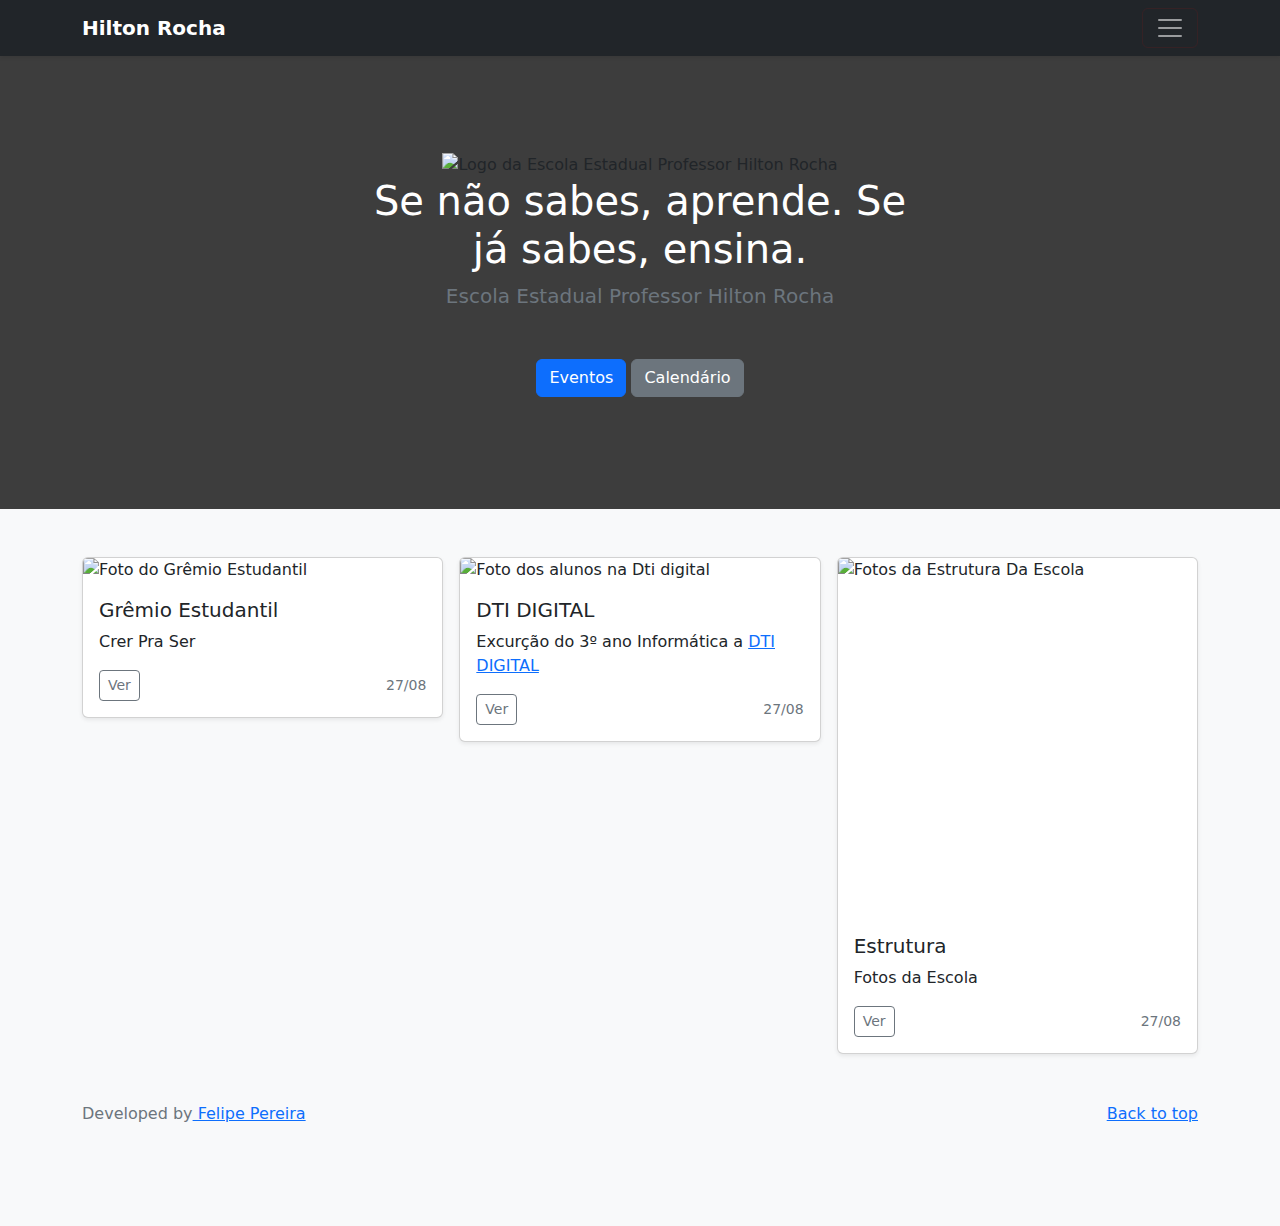
==== commit 21fd2b41: "fixing strange behavior" ====
--- a/index.html
+++ b/index.html
@@ -1,24 +1,18 @@
-<!doctype html>
+<!DOCTYPE html>
 <html lang="pt-br">
 
 <head>
-  <meta charset="utf-8">
+  <meta charset="UTF-8">
   <meta name="viewport" content="width=device-width, initial-scale=1">
   <meta name="description" content="">
   <meta name="author" content="Felipe Pereira">
   <meta name="generator" content="Lemon 0.101.0">
   <title>Hilton Rocha</title>
-
-
-  <link href="./css/style.css" rel="stylesheet">
-  <link rel="icon" type="imagem/png" href="./img/logo.png" />
-
-
+  <link rel="stylesheet" href="./css/style.css">
+  <link rel="icon" type="image/png" href="./img/logo.png">
 </head>
 
 <body>
-
-  <div class="bg-image" style="background-image: url(./img/background.jpeg);height: 125vh;">
     <header>
       <div class="collapse bg-dark" id="navbarHeader">
         <div class="container">
@@ -52,44 +46,38 @@
           </button>
         </div>
       </div>
+      
     </header>
-    <font color="white">
-      <main>
-
-        <section class="py-5 text-center container">
+    <main>
+      <!--background vazado-->
+      <section class="py-5 text-center">
+        <div class="container">
           <div class="row py-lg-5">
-            <div class="col-lg-6 col-md-8 mx-auto">
-              <img src="./img/logo.png">
-              <h1 class="fw-light">Se não sabes, aprende. Se já sabes, ensina</h1>
-              <b>
-                <p class="lead text-muted">Escola Estadual Professor Hilton Rocha</p>
-              </b>
-              <p><br>
-    </font>
-    <a href="#" class="btn btn-primary my-2">Eventos</a>
-    <a href="#" class="btn btn-secondary my-2">Calendário</a>
-    </p>
-  </div>
-  </div>
-  </section>
-  <div class="album py-5 bg-light">
-    <div class="container">
-
-      <div class="row row-cols-1 row-cols-sm-2 row-cols-md-3 g-3">
-        <div class="col">
-          <div class="card shadow-sm">
-            <svg class="bd-placeholder-img card-img-top" width="100%" height="-10" xmlns="http://www.w3.org/2000/svg"
-              role="img" aria-label="Placeholder: 
-            Thumbnail" preserveAspectRatio="xMidYMid slice" focusable="false">
-            </svg>
-              <title>Placeholder</title>
-              <img src="./img/gremio.jpeg" alt="" height="310px">
-              <rect width="100%" height="100%" fill="#55595c" />
-              <text x="50%" y="50%" fill="#eceeef" dy=".3em">GRÊMIO ESTUDANTIL</text>
-            </svg>
-            <div class="card-body">
-              <p class="card-text">Crer Pra Ser</p>
-              <div class="d-flex justify-content-between align-items-center">
+            <div class="col-lg-6 mx-auto">
+              <img src="./img/logo.png" alt="Logo da Escola Estadual Professor Hilton Rocha">
+              <h1 class="fw-light">Se não sabes, aprende. Se já sabes, ensina.</h1>
+              <p class="lead text-muted">Escola Estadual Professor Hilton Rocha</p>
+              <p class="mt-5">
+                <a href="#" class="btn btn-primary">Eventos</a>
+                <a href="#" class="btn btn-secondary">Calendário</a>
+              </p>
+            </div>
+          </div>
+        </div>
+      </section>
+      <!--cards-->
+      <section class="album py-5 bg-light">
+        <div class="container">
+          <!--gremio-->
+          <div class="row row-cols-1 row-cols-sm-2 row-cols-md-3 g-3">
+            <div class="col">
+              <div class="card shadow-sm">
+                <img src="./img/gremio.jpeg" class="card-img-top" alt="Foto do Grêmio Estudantil">
+                <div class="card-body">
+                  <h5 class="card-title">Grêmio Estudantil</h5>
+                  <p class="card-text">Crer Pra Ser</p>
+                  <div class="d-flex justify-content-between align-items-center">
+                   
                 <div class="btn-group">
                   <a href="https://www.instagram.com/p/Cfljn4VO0ws/" button type="button"
                     class="btn btn-sm btn-outline-secondary">Ver</button></a>
@@ -100,48 +88,41 @@
             </div>
           </div>
         </div>
+        <!--Dti Digital-->
         <div class="col">
           <div class="card shadow-sm">
-            <svg class="bd-placeholder-img card-img-top" width="100%" height="1" xmlns="http://www.w3.org/2000/svg"
-              role="img" aria-label="Placeholder: Thumbnail" preserveAspectRatio="xMidYMid slice" focusable="false">
-            </svg><title>Placeholder</title><img src="./img/dti.jpeg" alt="" height="300px">
-              <rect width="100%" height="100%" fill="#55595c" />
-              <text x="50%" y="50%" fill="#eceeef" dy=".3em">DTI DIGITAL</text>
-            </svg>
-
+            <img src="./img/dti.jpeg" class="card-img-top" alt="Foto dos alunos na Dti digital">
             <div class="card-body">
+              <h5 class="card-title">DTI DIGITAL</h5>
               <p class="card-text">Excurção do 3º ano Informática a <a href="https://www.dtidigital.com.br/"> DTI
-                  DIGITAL</a></a></p>
+                DIGITAL</a></a></p>
               <div class="d-flex justify-content-between align-items-center">
+               
                 <div class="btn-group">
                   <a href="https://www.instagram.com/p/ChYHAMwJ24d/" button type="button"
                     class="btn btn-sm btn-outline-secondary">Ver</button></a>
-
-                </div>
-                <small class="text-muted">27/08</small>
-              </div>
             </div>
+            <small class="text-muted">27/08</small>
           </div>
         </div>
-        <div class="col">
-          <div class="card shadow-sm">
-            <svg class="bd-placeholder-img card-img-top" width="100%" height="1" xmlns="http://www.w3.org/2000/svg"
-              role="img" aria-label="Placeholder: 
-            Thumbnail" preserveAspectRatio="xMidYMid slice" focusable="false"></svg>
-              <title>Placeholder</title><img src="./img/estrutura.jpg" alt="" height="300px">
-              <rect width="100%" height="100%" fill="#55595c" />
-              <text x="50%" y="50%" fill="#eceeef" dy=".3em">ESTRUTURA</text>
-            </svg>
-            <div class="card-body">
-              <p class="card-text">Fotos Da Escola</p>
-              <div class="d-flex justify-content-between align-items-center">
-                <div class="btn-group">
-                  <a href="https://www.instagram.com/p/ChUYfMyuqfx/" button type="button"
-                    class="btn btn-sm btn-outline-secondary">Ver</button></a>
+      </div>
+    </div>
+        <!--Estrutura-->
+          <div class="col">
+            <div class="card shadow-sm">
+              <img src="./img/estrutura.jpg" class="card-img-top" alt="Fotos da Estrutura Da Escola" 
+              height="360px">
+              <div class="card-body">
+                <h5 class="card-title">Estrutura</h5>
+                <p class="card-text">Fotos da Escola</p>
+                <div class="d-flex justify-content-between align-items-center">
+                  <div class="btn-group">
+                    <a href="https://www.instagram.com/p/ChUYfMyuqfx/" button type="button"
+                      class="btn btn-sm btn-outline-secondary">Ver</button></a>
+  
 
-                </div>
-                <small class="text-muted">27/08</small>
               </div>
+              <small class="text-muted">27/08</small>
             </div>
           </div>
         </div>
@@ -151,11 +132,11 @@
       </footer>
       <br>
 
-
+          </div></div> 
       <footer class="text-muted py-5">
         <div class="container">
           <p class="float-end mb-1">
-            <a href="#">Back to top</a>
+            <a href="#" class="backtop">Back to top</a>
           </p>
           <p class="mb-1">Developed by<a href="https://github.com/felipepx"> Felipe
               Pereira</a></p>
--- a/css/style.css
+++ b/css/style.css
@@ -80,6 +80,7 @@
 }
 
 body {
+    background-image: url(../img/background.jpeg);
     margin: 0;
     font-family: var(--bs-body-font-family);
     font-size: var(--bs-body-font-size);
@@ -87,7 +88,7 @@
     line-height: var(--bs-body-line-height);
     color: var(--bs-body-color);
     text-align: var(--bs-body-text-align);
-    background-color: var(--bs-body-bg);
+    background-color: #000000c2;
     -webkit-text-size-adjust: 100%;
     -webkit-tap-highlight-color: transparent
 }
@@ -99,7 +100,12 @@
     border-top: 1px solid;
     opacity: .25
 }
-
+.backtop{
+    margin: 100 auto;
+    
+
+
+}
 .h1,
 .h2,
 .h3,
@@ -4772,7 +4778,7 @@
     --bs-navbar-active-color: #fff;
     --bs-navbar-brand-color: #fff;
     --bs-navbar-brand-hover-color: #fff;
-    --bs-navbar-toggler-border-color: rgba(255, 255, 255, 0.1);
+    --bs-navbar-toggler-border-color: rgba(236, 14, 14, 0.1);
     --bs-navbar-toggler-icon-bg: url("data:image/svg+xml,%3csvg xmlns='http://www.w3.org/2000/svg' viewBox='0 0 30 30'%3e%3cpath stroke='rgba%28255, 255, 255, 0.55%29' stroke-linecap='round' stroke-miterlimit='10' stroke-width='2' d='M4 7h22M4 15h22M4 23h22'/%3e%3c/svg%3e")
 }
 
@@ -4909,7 +4915,10 @@
 .card-img,
 .card-img-bottom,
 .card-img-top {
-    width: 100%
+    width: 100%;
+    
+    
+    
 }
 
 .card-img,
@@ -8696,7 +8705,7 @@
 }
 
 .mb-1 {
-    margin-bottom: .25rem !important
+    margin-bottom: .25rem !important;
 }
 
 .mb-2 {
@@ -8828,7 +8837,7 @@
 
 .py-5 {
     padding-top: 3rem !important;
-    padding-bottom: 3rem !important
+    padding-bottom: 3rem !important;
 }
 
 .pt-0 {
@@ -8988,7 +8997,8 @@
 }
 
 .fw-light {
-    font-weight: 300 !important
+    font-weight: 300 !important;
+    color: #fff;
 }
 
 .fw-lighter {
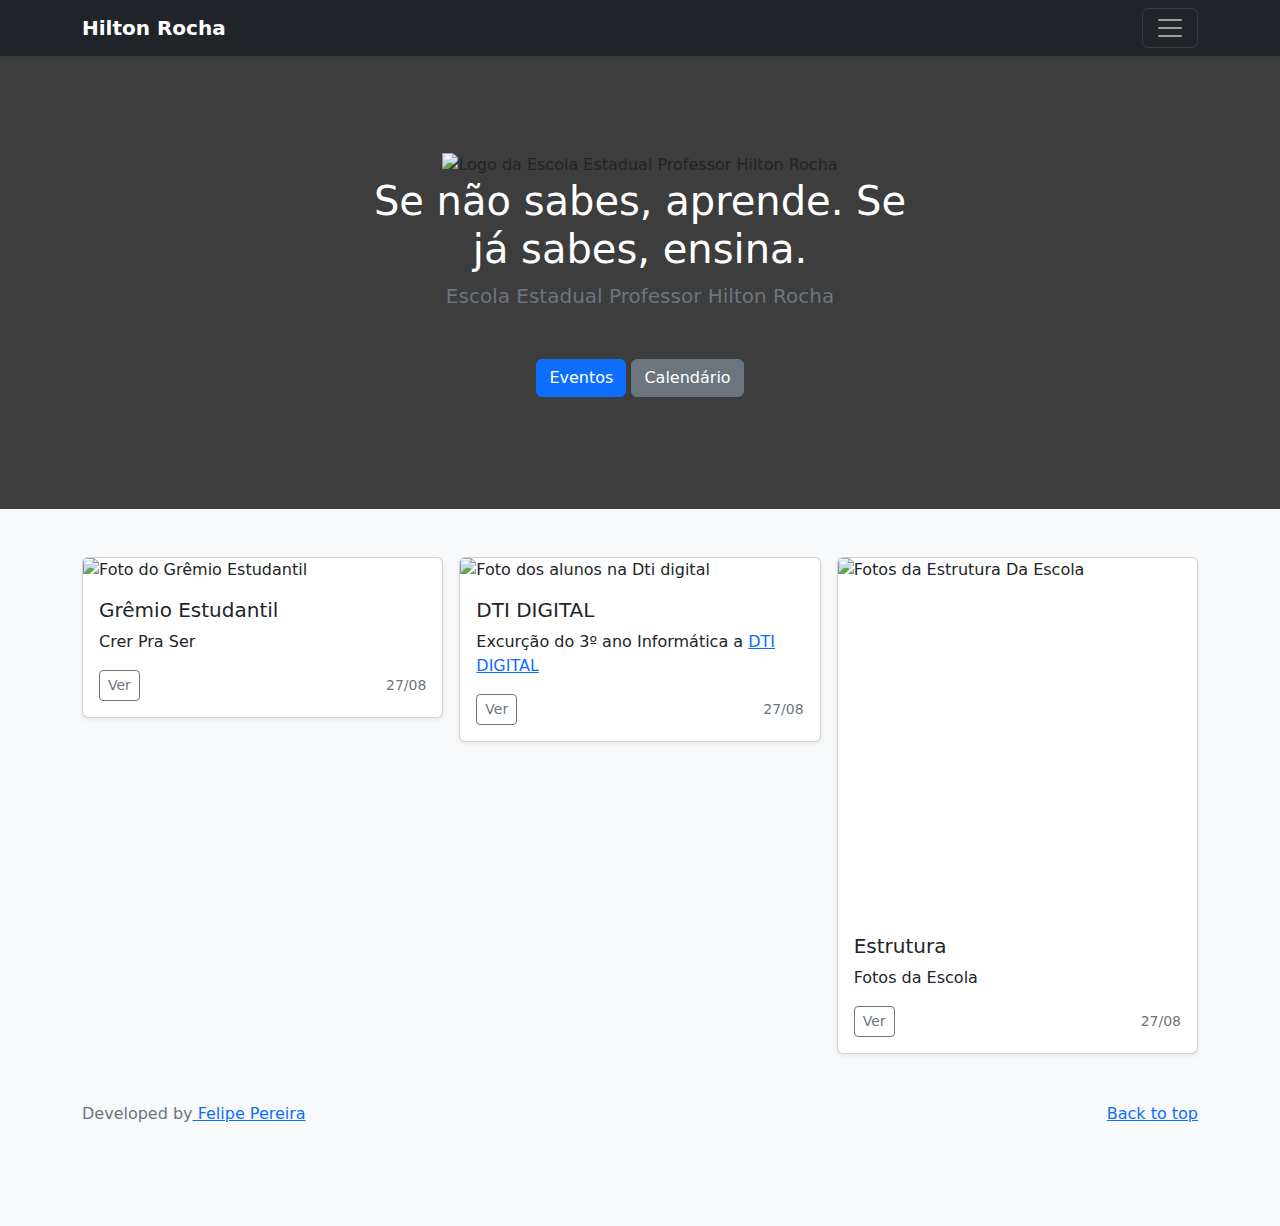
==== commit 44cc8664: "Update index.html" ====
--- a/index.html
+++ b/index.html
@@ -138,7 +138,7 @@
           <p class="float-end mb-1">
             <a href="#" class="backtop">Back to top</a>
           </p>
-          <p class="mb-1">Developed by<a href="https://github.com/felipepx"> Felipe
+          <p class="mb-1">Developed by<a href="https://www.linkedin.com/in/felipepxr/"> Felipe
               Pereira</a></p>
         </div>
       </footer>
--- a/css/style.css
+++ b/css/style.css
@@ -4778,7 +4778,7 @@
     --bs-navbar-active-color: #fff;
     --bs-navbar-brand-color: #fff;
     --bs-navbar-brand-hover-color: #fff;
-    --bs-navbar-toggler-border-color: rgba(236, 14, 14, 0.1);
+    --bs-navbar-toggler-border-color: rgba(255, 255, 255, 0.1);
     --bs-navbar-toggler-icon-bg: url("data:image/svg+xml,%3csvg xmlns='http://www.w3.org/2000/svg' viewBox='0 0 30 30'%3e%3cpath stroke='rgba%28255, 255, 255, 0.55%29' stroke-linecap='round' stroke-miterlimit='10' stroke-width='2' d='M4 7h22M4 15h22M4 23h22'/%3e%3c/svg%3e")
 }
 
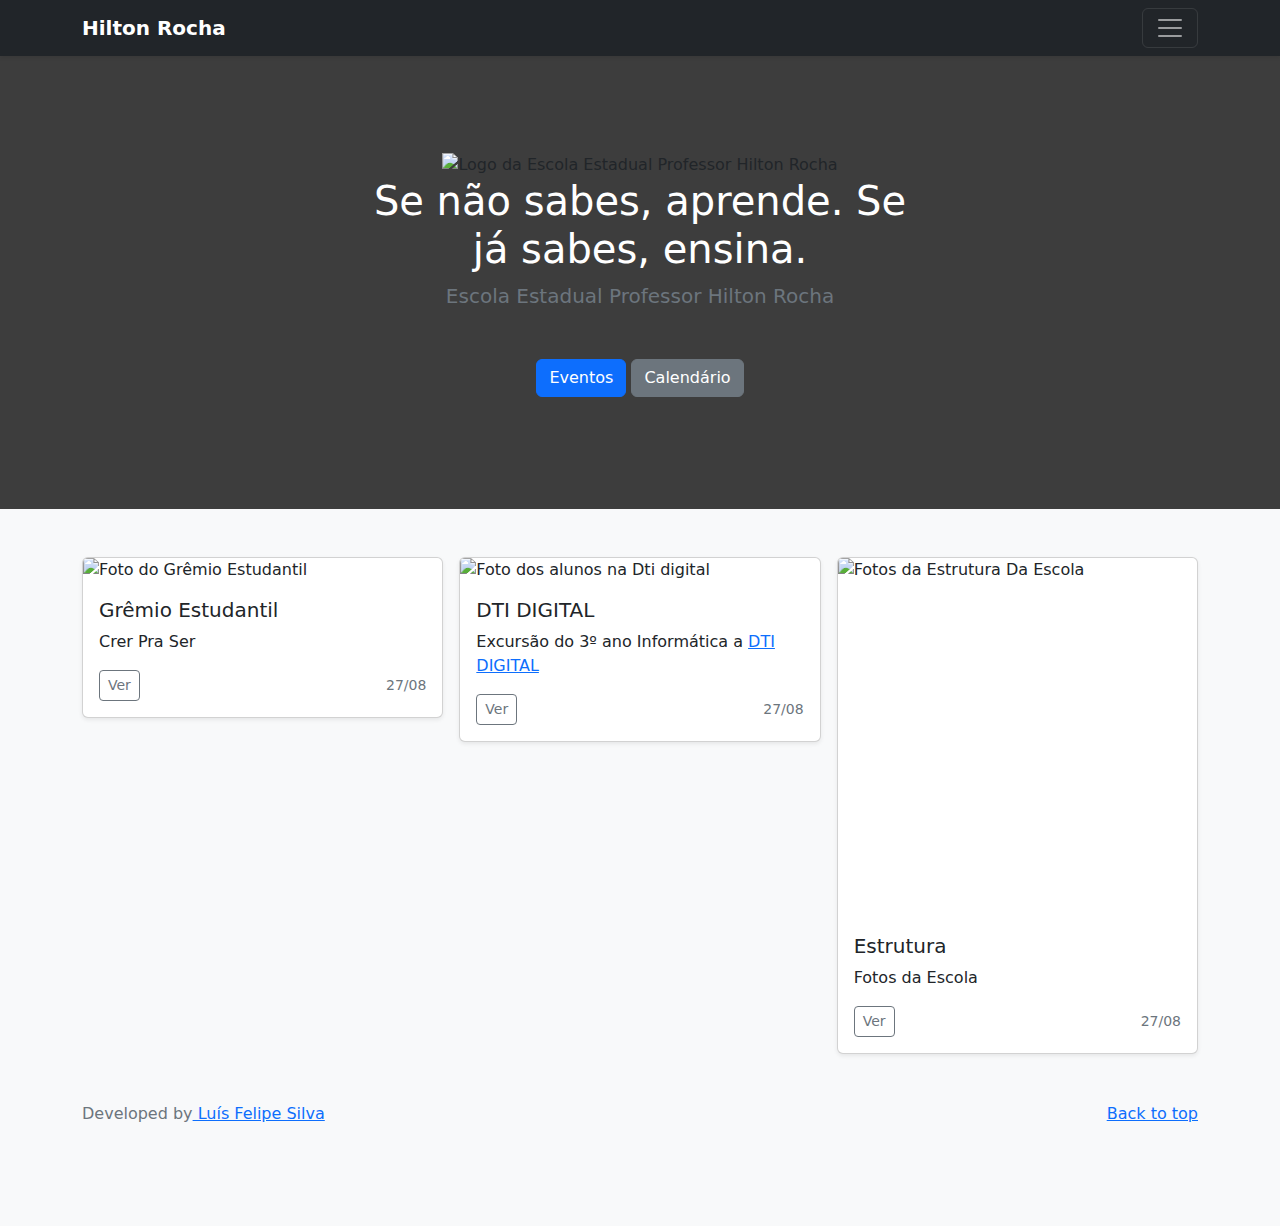
==== commit b95be7a4: "Update index.html" ====
--- a/index.html
+++ b/index.html
@@ -94,7 +94,7 @@
             <img src="./img/dti.jpeg" class="card-img-top" alt="Foto dos alunos na Dti digital">
             <div class="card-body">
               <h5 class="card-title">DTI DIGITAL</h5>
-              <p class="card-text">Excurção do 3º ano Informática a <a href="https://www.dtidigital.com.br/"> DTI
+              <p class="card-text">Excursão do 3º ano Informática a <a href="https://www.dtidigital.com.br/"> DTI
                 DIGITAL</a></a></p>
               <div class="d-flex justify-content-between align-items-center">
                
@@ -138,8 +138,7 @@
           <p class="float-end mb-1">
             <a href="#" class="backtop">Back to top</a>
           </p>
-          <p class="mb-1">Developed by<a href="https://www.linkedin.com/in/felipepxr/"> Felipe
-              Pereira</a></p>
+          <p class="mb-1">Developed by<a href="https://www.linkedin.com/in/luisfelipeprs/"> Luís Felipe Silva</a></p>
         </div>
       </footer>
 
